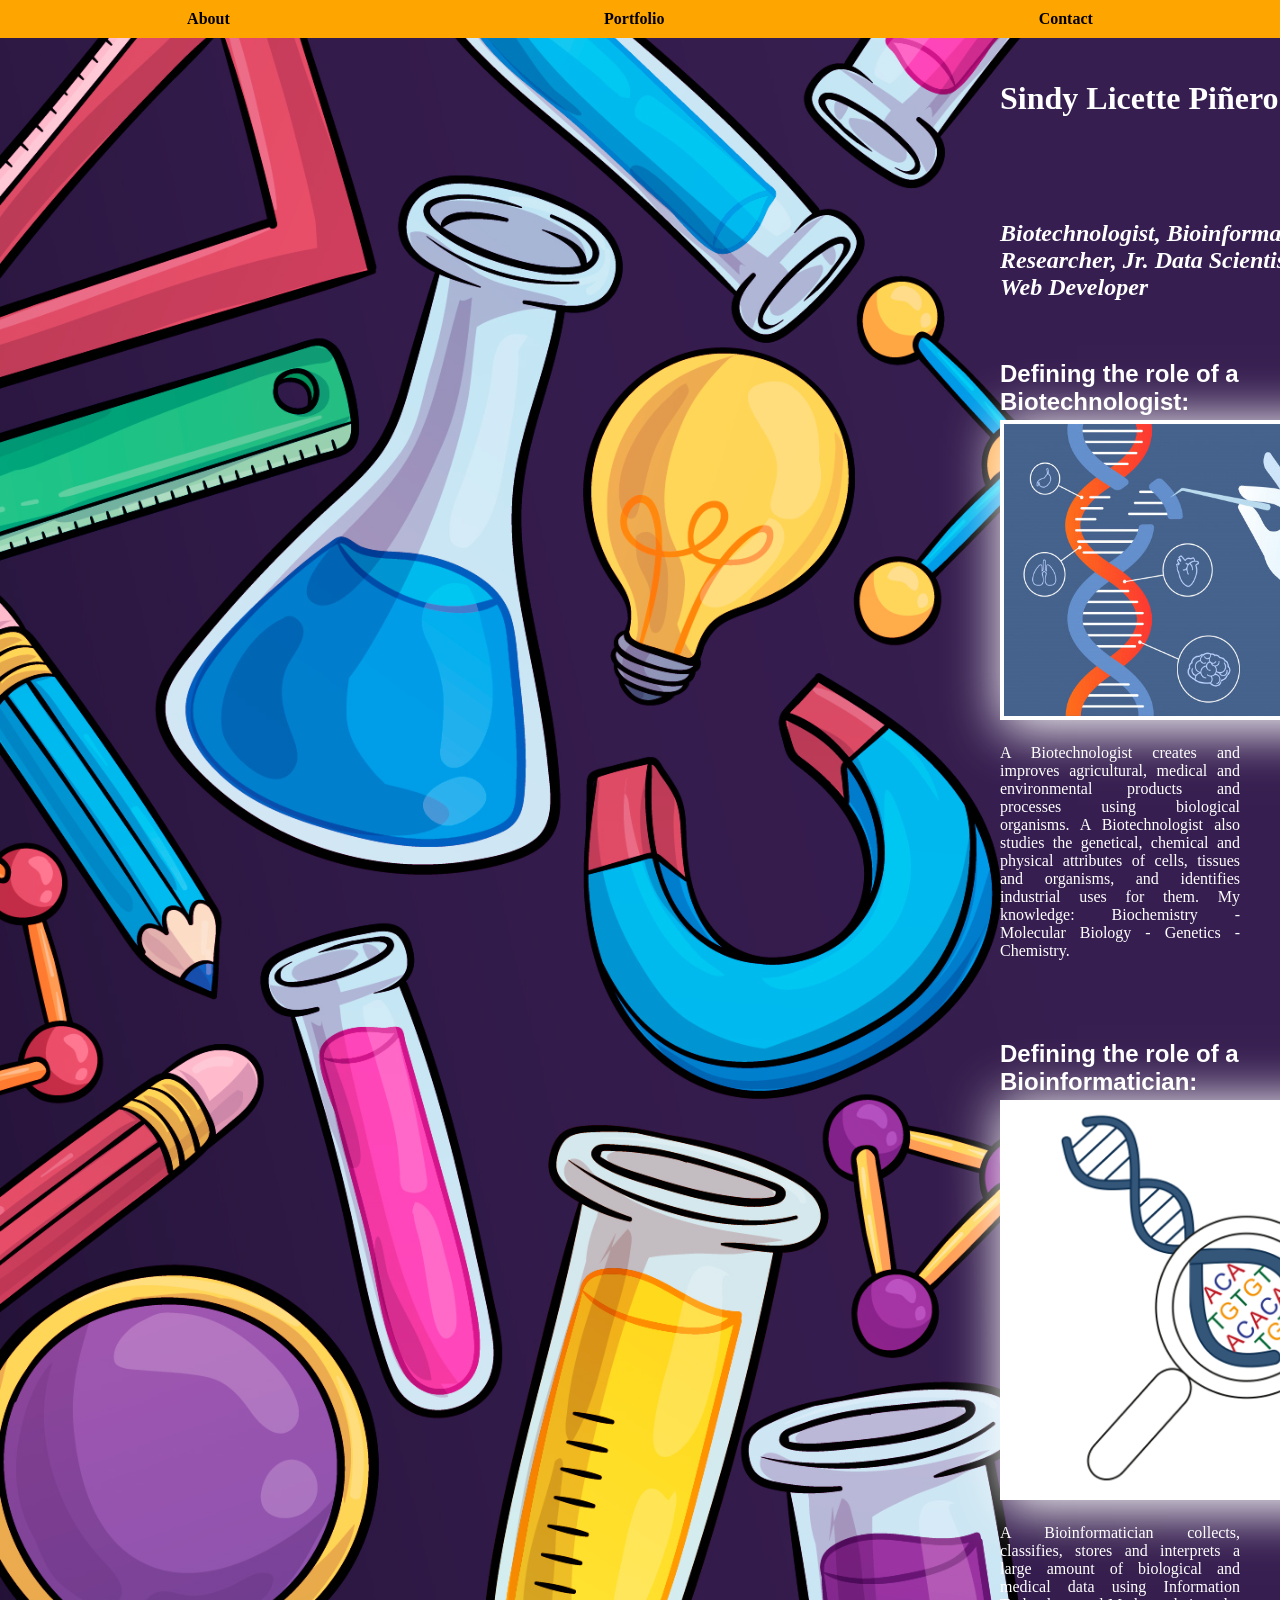
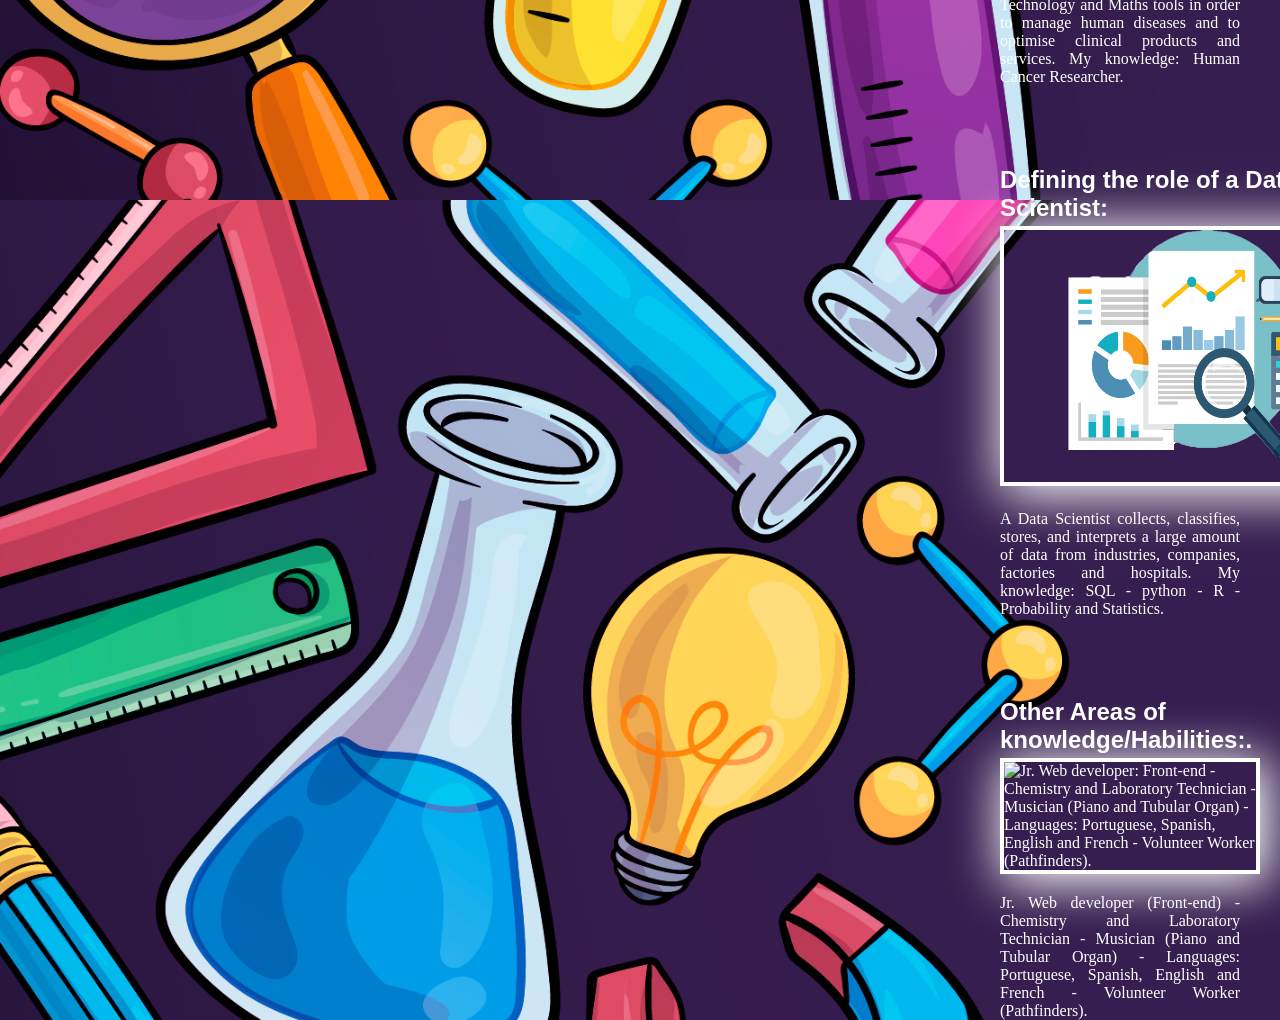
==== index.html @ 5e88fbfc "Terceira Versão" ====
<!--HTML = CONTEÚDO DO SITE-->

<!--DOCTYPE = Indica para o navegador qual versão do HTML será usada, neste caso será a última versão-->
<!DOCTYPE html>
<!--lang='en' - linguagem em inglês-->
<html lang="en">
  <!--O head apresenta informação necessária para o desenvolvedor e não para o usuário final-->
  <head>
    <!--UTF-8 = acentos, letras em outros sistemas de escrita-->
    <meta charset="UTF-8" />
    <!--Para que o site seja adaptado em todas as telas de diferentes tamanhos
    vou usar o tag meta: vp-->
    <meta name="viewport" content="width=device-width, initial-scale=1.0" />
    <!--title = é o título do site-->
    <title>Sindy</title>
    <!--A seguinte linha de comando diz que o site carregará o arquivo css presente no caminho especificado
    (caminho do arquivo presente no meu computador)-->
    <link rel="stylesheet" href="css/estilos.css" />
  </head>
  <!--O body será o copo do site e deve conter pelo menos uma tag "filha"-->
  <body>
    <!--Encabeçalho-->
    <header>
      <nav class="menu">
        <!--ul = cria listas-->
        <ul>
          <!--li = itens da lista (Lista de Links = Unordered List)-->
          <!--Lista item 1 a=ancora tag do sub-link 1-->
          <li><a href="#">About</a></li>
          <!--Lista item 2-->
          <li><a href="#">Portfolio</a></li>
          <!--Lista item 3-->
          <li><a href="#">Contact</a></li>
        </ul>
      </nav>
      <!--div = tag container-->
      <div>
        <!--Eu crio o nome "site-title e site subtitle"-->
        <h1 class="site-title">Sindy Licette Piñero</h1>
        <h2 class="site-subtitle">
          Biotechnologist, Bioinformatician, Researcher, Jr. Data Scientist and
          Jr. Web Developer
        </h2>
      </div>
    </header>
    <section>
      <h3>Defining the role of a Biotechnologist:</h3>
      <figure>
        <img
          class="img-figure1"
          src="./css/Biotechnologist2.jpg"
          alt="A Biotechnologist creates and improves agricultural, medical and environmental products and processes using biological organisms. A Biotechnologist also studies the genetical, chemical and physical attributes of cells, tissues and organisms, and identifies industrial uses for them. My knowledge: Biochemistry - Molecular Biology - Genetics - Chemistry."
        />
        <figcaption
          style="margin-left: 1000px; margin-right: 40px; text-align: justify"
        >
          A Biotechnologist creates and improves agricultural, medical and
          environmental products and processes using biological organisms. A
          Biotechnologist also studies the genetical, chemical and physical
          attributes of cells, tissues and organisms, and identifies industrial
          uses for them. My knowledge: Biochemistry - Molecular Biology -
          Genetics - Chemistry.
        </figcaption>
      </figure>
    </section>
    <section>
      <h4>Defining the role of a Bioinformatician:</h4>
      <figure>
        <img
          class="img-figure2"
          src="./css/Bioinformatician.png"
          alt="A Bioinformatician collects, classifies, stores and interprets a large amount of biological and medical data using Information Technology and Maths tools in order to manage human diseases and to optimise clinical products and services. My knowledge: Human Cancer Researcher."
        />
        <figcaption
          style="margin-left: 1000px; margin-right: 40px; text-align: justify"
        >
          A Bioinformatician collects, classifies, stores and interprets a large
          amount of biological and medical data using Information Technology and
          Maths tools in order to manage human diseases and to optimise clinical
          products and services. My knowledge: Human Cancer Researcher.
        </figcaption>
      </figure>
    </section>
    <section>
      <h5>Defining the role of a Data Scientist:</h5>
      <figure>
        <img
          class="img-figure3"
          src="./css/Lupa.png"
          alt="A Data Scientist collects, classifies, stores, and interprets a large amount of data from industries, companies, factories and hospitals. My knowledge: SQL - python - R - Probability and Statistics."
        />
        <figcaption
          style="margin-left: 1000px; margin-right: 40px; text-align: justify"
        >
          A Data Scientist collects, classifies, stores, and interprets a large
          amount of data from industries, companies, factories and hospitals. My
          knowledge: SQL - python - R - Probability and Statistics.
        </figcaption>
      </figure>
    </section>
    <section>
      <h6>Other Areas of knowledge/Habilities:.</h6>
      <figure>
        <img
          class="img-figure4"
          src="https://brainbuildermaths.com/wp-content/uploads/2017/06/20170602160843-GettyImages-515925266.jpeg"
          alt="Jr. Web developer: Front-end - Chemistry and Laboratory Technician - Musician (Piano and Tubular Organ) - Languages: Portuguese, Spanish, English and French - Volunteer Worker (Pathfinders)."
        />
        <figcaption
          style="margin-left: 1000px; margin-right: 40px; margin-bottom: 100px; text-align: justify;"
        >
          Jr. Web developer (Front-end) - Chemistry and Laboratory Technician -
          Musician (Piano and Tubular Organ) - Languages: Portuguese, Spanish,
          English and French - Volunteer Worker (Pathfinders).
        </figcaption>
      </figure>
    </section>
  </body>
</html>
---- css/estilos.css ----
/*CSS = ESTILO do SITE*/

/* O primeiro parâmetro que deve ser passado é o da margem do box de todo o site*/
* {
  margin: 0;
  padding: 0;
  box-sizing: border-box;
}

body {
  /*background-image: url("https://abrilveja.files.wordpress.com/2020/03/coronavirus-wp.jpg");*/
  background-image: url("../css/fundo.jpg");
  /*O vh depois do 100 faz com que o background se adapte ao tamanho de qq tela*/
  background-size: auto 200vh;
  font-family: Verdana;
  height: 100vh;
  color: white;
  align-content: flex-end;
  /*  font-size: 12px;*/
}

/*Se a tela for de pelo menos 400px, os estilos contidos neste arquivo serão carregados*/
@media (min-width: 400px) {
  font-size: 14px;
}

@media (min-width: 600px) {
  font-size: 18px;
}

/*Os seguintes comandos de menu (menu ul e menu li) centralizam a header*/
/*header {
  height: 100vh;
  display: flex;
  justify-content: center;
  align-items: center;
}*/

/*O comando .menu chama o conteúdo do arquivo HTML*/
.menu {
  background-color: orange;
  position: fixed;
  width: 100vw;
  top: 0px;
}

/*border: 4px solid #cd5c5c;
  box-sizing: border-box;
  1ro parâmetro: a sombra se move para direita (+) ou para esquerda (-)
  2do parâmetro: sombra se move para cima (-) ou para baixo (+)
  3ro parâmetro: quão esfumaçada é a sombra
  4to parâmetro: a dimensão da sombra
  5to parâmetro: cor da sombra
  Ver códigos da paleta de cores em: https://htmlcolorcodes.com/color-names/ 
  box-shadow: 50px 10px 50px 10px rgb(196, 83, 102);
  A margem é dada na seguinte ordem: acima esquerda embaixo direita do comoutador*/

h1 {
  margin: 80px 0px 0px 1000px;
  height: 60px;
  width: 400px;
  font-size: 24px;
  color: white;
}

h2 {
  font-family: "Times New Roman", Times, serif;
  margin: 80px 0px 0px 1000px;
  height: 60px;
  width: 400px;
  font-size: 24px;
  color: white;
  text-align: left;
}

h3 {
  font-family: -apple-system, BlinkMacSystemFont, "Segoe UI", Roboto, Oxygen,
    Ubuntu, Cantarell, "Open Sans", "Helvetica Neue", sans-serif;
  margin: 80px 0px 0px 1000px;
  height: 60px;
  width: 400px;
  font-size: 24px;
  color: white;
}

.img-figure1 {
  height: 300px;
  width: 400px;
  border: 4px solid white;
  box-shadow: 5px 5px 50px 5px white;
  box-sizing: border-box;
  margin: 0px 20px 20px 1000px;
}

h4 {
  font-family: -apple-system, BlinkMacSystemFont, "Segoe UI", Roboto, Oxygen,
    Ubuntu, Cantarell, "Open Sans", "Helvetica Neue", sans-serif;
  margin: 80px 0px 0px 1000px;
  height: 60px;
  width: 400px;
  font-size: 24px;
  color: white;
}

.img-figure2 {
  height: 400px;
  width: 400px;
  border: 4px solid white;
  box-shadow: 5px 5px 50px 5px white;
  box-sizing: border-box;
  margin: 0px 20px 20px 1000px;
}

h5 {
  font-family: -apple-system, BlinkMacSystemFont, "Segoe UI", Roboto, Oxygen,
    Ubuntu, Cantarell, "Open Sans", "Helvetica Neue", sans-serif;
  margin: 80px 0px 0px 1000px;
  height: 60px;
  width: 400px;
  font-size: 24px;
  color: white;
}

.img-figure3 {
  height: 260px;
  width: 400px;
  border: 4px solid white;
  box-shadow: 5px 5px 50px 5px white;
  box-sizing: border-box;
  margin: 0px 20px 20px 1000px;
}

h6 {
  font-family: -apple-system, BlinkMacSystemFont, "Segoe UI", Roboto, Oxygen,
    Ubuntu, Cantarell, "Open Sans", "Helvetica Neue", sans-serif;
  margin: 80px 0px 0px 1000px;
  height: 60px;
  width: 400px;
  font-size: 24px;
  color: white;
}

.img-figure4 {
  height: 260px;
  width: 400px;
  border: 4px solid white;
  box-shadow: 5px 5px 50px 5px white;
  box-sizing: border-box;
  margin: 0px 20px 20px 1000px;
}

/*O display flex faz com que cada informação do site seja uma coluna*/
.menu ul {
  display: flex;
  justify-content: space-around;
}

.menu li {
  list-style: none;
}

a {
  color: black;
  font-weight: bolder;
  text-decoration: none;
}

a:hover {
  text-decoration: underline;
}

/*O "display block" resolve o problema do pedding da caixa fantasma 
das palavras dos links. Caso contrário, quando for aumentar o tamanho do padding,
os links ficam fora da linha ocupando o espaço do background da tela*/
.menu a {
  /*background-color: antiquewhite;*/
  display: block;
  padding: 10px 20px;
}

.site-title,
.site-subtitle {
  color: white;
}

/*O 4em muda o tamanho de letra conforme ao tamanho da tela 
(4x o tamanho definido na body tag)*/
.site-title {
  font-size: 2em;
}

.site-subtitle {
  font-style: italic;
  font-size: 1.5em;
}

.img-portfolio {
  height: 180px;
  width: 180px;
}

element.style {
  margin-left: 30px;
}
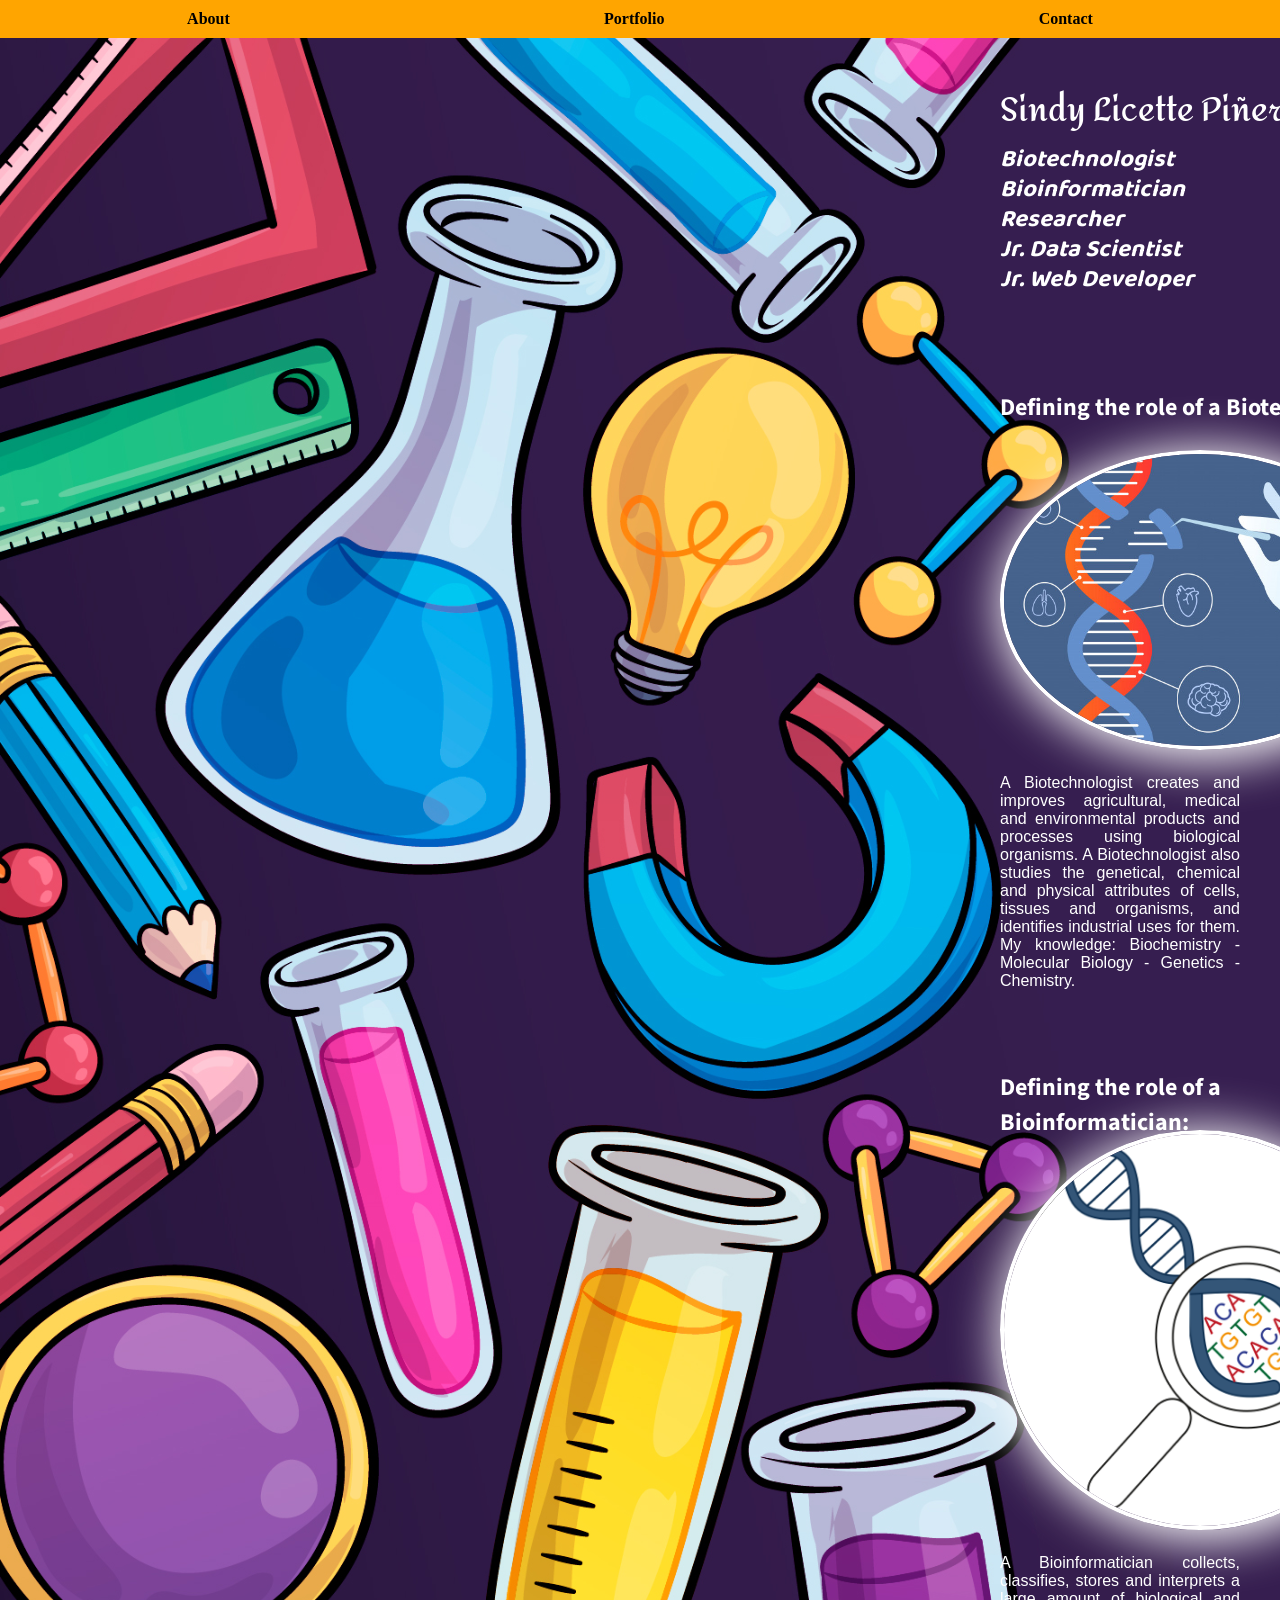
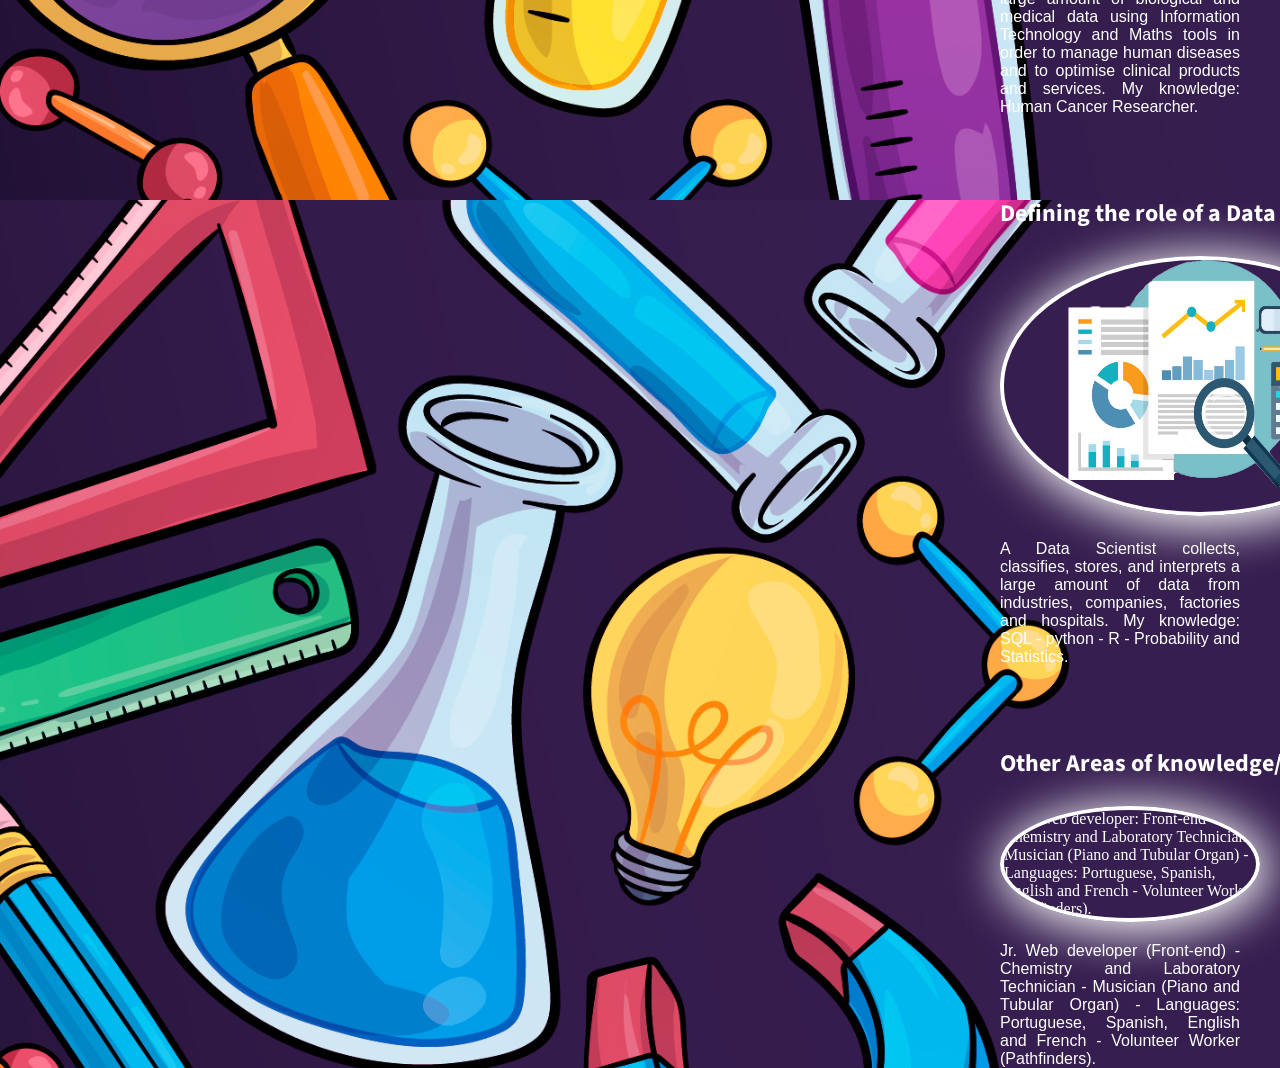
==== commit ac627087: "Terceira Versão" ====
--- a/index.html
+++ b/index.html
@@ -16,6 +16,7 @@
     <!--A seguinte linha de comando diz que o site carregará o arquivo css presente no caminho especificado
     (caminho do arquivo presente no meu computador)-->
     <link rel="stylesheet" href="css/estilos.css" />
+    <link href="https://fonts.googleapis.com/css2?family=Amita:wght@700&family=Baloo+Da+2:wght@600&family=Josefin+Slab:ital,wght@1,700&family=Source+Sans+Pro:ital,wght@1,600&display=swap" rel="stylesheet">
   </head>
   <!--O body será o copo do site e deve conter pelo menos uma tag "filha"-->
   <body>
@@ -38,8 +39,15 @@
         <!--Eu crio o nome "site-title e site subtitle"-->
         <h1 class="site-title">Sindy Licette Piñero</h1>
         <h2 class="site-subtitle">
-          Biotechnologist, Bioinformatician, Researcher, Jr. Data Scientist and
-          Jr. Web Developer
+            Biotechnologist
+        <h2 class="site-subtitle">
+            Bioinformatician
+        <h2 class="site-subtitle">
+            Researcher
+        <h2 class="site-subtitle">
+            Jr. Data Scientist
+        <h2 class="site-subtitle">
+            Jr. Web Developer
         </h2>
       </div>
     </header>
@@ -52,7 +60,7 @@
           alt="A Biotechnologist creates and improves agricultural, medical and environmental products and processes using biological organisms. A Biotechnologist also studies the genetical, chemical and physical attributes of cells, tissues and organisms, and identifies industrial uses for them. My knowledge: Biochemistry - Molecular Biology - Genetics - Chemistry."
         />
         <figcaption
-          style="margin-left: 1000px; margin-right: 40px; text-align: justify"
+          style="margin-left: 1000px; margin-right: 40px; text-align: justify; font-size: 12pt; font-family: Arial"
         >
           A Biotechnologist creates and improves agricultural, medical and
           environmental products and processes using biological organisms. A
@@ -72,7 +80,7 @@
           alt="A Bioinformatician collects, classifies, stores and interprets a large amount of biological and medical data using Information Technology and Maths tools in order to manage human diseases and to optimise clinical products and services. My knowledge: Human Cancer Researcher."
         />
         <figcaption
-          style="margin-left: 1000px; margin-right: 40px; text-align: justify"
+          style="margin-left: 1000px; margin-right: 40px; text-align: justify; font-size: 12pt; font-family: Arial"
         >
           A Bioinformatician collects, classifies, stores and interprets a large
           amount of biological and medical data using Information Technology and
@@ -90,7 +98,7 @@
           alt="A Data Scientist collects, classifies, stores, and interprets a large amount of data from industries, companies, factories and hospitals. My knowledge: SQL - python - R - Probability and Statistics."
         />
         <figcaption
-          style="margin-left: 1000px; margin-right: 40px; text-align: justify"
+          style="margin-left: 1000px; margin-right: 40px; text-align: justify; font-size: 12pt; font-family: Arial"
         >
           A Data Scientist collects, classifies, stores, and interprets a large
           amount of data from industries, companies, factories and hospitals. My
@@ -107,7 +115,7 @@
           alt="Jr. Web developer: Front-end - Chemistry and Laboratory Technician - Musician (Piano and Tubular Organ) - Languages: Portuguese, Spanish, English and French - Volunteer Worker (Pathfinders)."
         />
         <figcaption
-          style="margin-left: 1000px; margin-right: 40px; margin-bottom: 100px; text-align: justify;"
+          style="margin-left: 1000px; margin-right: 40px; margin-bottom: 100px; text-align: justify; font-size: 12pt; font-family: Arial"
         >
           Jr. Web developer (Front-end) - Chemistry and Laboratory Technician -
           Musician (Piano and Tubular Organ) - Languages: Portuguese, Spanish,
--- a/css/estilos.css
+++ b/css/estilos.css
@@ -8,33 +8,14 @@
 }
 
 body {
-  /*background-image: url("https://abrilveja.files.wordpress.com/2020/03/coronavirus-wp.jpg");*/
   background-image: url("../css/fundo.jpg");
-  /*O vh depois do 100 faz com que o background se adapte ao tamanho de qq tela*/
+  /*O vh depois do 200 faz com que o background se adapte ao tamanho de qq tela*/
   background-size: auto 200vh;
   font-family: Verdana;
   height: 100vh;
+  align-content: flex-end;
   color: white;
-  align-content: flex-end;
-  /*  font-size: 12px;*/
 }
-
-/*Se a tela for de pelo menos 400px, os estilos contidos neste arquivo serão carregados*/
-@media (min-width: 400px) {
-  font-size: 14px;
-}
-
-@media (min-width: 600px) {
-  font-size: 18px;
-}
-
-/*Os seguintes comandos de menu (menu ul e menu li) centralizam a header*/
-/*header {
-  height: 100vh;
-  display: flex;
-  justify-content: center;
-  align-items: center;
-}*/
 
 /*O comando .menu chama o conteúdo do arquivo HTML*/
 .menu {
@@ -42,111 +23,6 @@
   position: fixed;
   width: 100vw;
   top: 0px;
-}
-
-/*border: 4px solid #cd5c5c;
-  box-sizing: border-box;
-  1ro parâmetro: a sombra se move para direita (+) ou para esquerda (-)
-  2do parâmetro: sombra se move para cima (-) ou para baixo (+)
-  3ro parâmetro: quão esfumaçada é a sombra
-  4to parâmetro: a dimensão da sombra
-  5to parâmetro: cor da sombra
-  Ver códigos da paleta de cores em: https://htmlcolorcodes.com/color-names/ 
-  box-shadow: 50px 10px 50px 10px rgb(196, 83, 102);
-  A margem é dada na seguinte ordem: acima esquerda embaixo direita do comoutador*/
-
-h1 {
-  margin: 80px 0px 0px 1000px;
-  height: 60px;
-  width: 400px;
-  font-size: 24px;
-  color: white;
-}
-
-h2 {
-  font-family: "Times New Roman", Times, serif;
-  margin: 80px 0px 0px 1000px;
-  height: 60px;
-  width: 400px;
-  font-size: 24px;
-  color: white;
-  text-align: left;
-}
-
-h3 {
-  font-family: -apple-system, BlinkMacSystemFont, "Segoe UI", Roboto, Oxygen,
-    Ubuntu, Cantarell, "Open Sans", "Helvetica Neue", sans-serif;
-  margin: 80px 0px 0px 1000px;
-  height: 60px;
-  width: 400px;
-  font-size: 24px;
-  color: white;
-}
-
-.img-figure1 {
-  height: 300px;
-  width: 400px;
-  border: 4px solid white;
-  box-shadow: 5px 5px 50px 5px white;
-  box-sizing: border-box;
-  margin: 0px 20px 20px 1000px;
-}
-
-h4 {
-  font-family: -apple-system, BlinkMacSystemFont, "Segoe UI", Roboto, Oxygen,
-    Ubuntu, Cantarell, "Open Sans", "Helvetica Neue", sans-serif;
-  margin: 80px 0px 0px 1000px;
-  height: 60px;
-  width: 400px;
-  font-size: 24px;
-  color: white;
-}
-
-.img-figure2 {
-  height: 400px;
-  width: 400px;
-  border: 4px solid white;
-  box-shadow: 5px 5px 50px 5px white;
-  box-sizing: border-box;
-  margin: 0px 20px 20px 1000px;
-}
-
-h5 {
-  font-family: -apple-system, BlinkMacSystemFont, "Segoe UI", Roboto, Oxygen,
-    Ubuntu, Cantarell, "Open Sans", "Helvetica Neue", sans-serif;
-  margin: 80px 0px 0px 1000px;
-  height: 60px;
-  width: 400px;
-  font-size: 24px;
-  color: white;
-}
-
-.img-figure3 {
-  height: 260px;
-  width: 400px;
-  border: 4px solid white;
-  box-shadow: 5px 5px 50px 5px white;
-  box-sizing: border-box;
-  margin: 0px 20px 20px 1000px;
-}
-
-h6 {
-  font-family: -apple-system, BlinkMacSystemFont, "Segoe UI", Roboto, Oxygen,
-    Ubuntu, Cantarell, "Open Sans", "Helvetica Neue", sans-serif;
-  margin: 80px 0px 0px 1000px;
-  height: 60px;
-  width: 400px;
-  font-size: 24px;
-  color: white;
-}
-
-.img-figure4 {
-  height: 260px;
-  width: 400px;
-  border: 4px solid white;
-  box-shadow: 5px 5px 50px 5px white;
-  box-sizing: border-box;
-  margin: 0px 20px 20px 1000px;
 }
 
 /*O display flex faz com que cada informação do site seja uma coluna*/
@@ -169,29 +45,13 @@
   text-decoration: underline;
 }
 
-/*O "display block" resolve o problema do pedding da caixa fantasma 
-das palavras dos links. Caso contrário, quando for aumentar o tamanho do padding,
-os links ficam fora da linha ocupando o espaço do background da tela*/
+/*O "display block" resolve o problema do padding da caixa fantasma 
+  das palavras dos links. Caso contrário, quando for aumentar o tamanho do padding,
+  os links ficam fora da linha ocupando o espaço do background da tela*/
 .menu a {
   /*background-color: antiquewhite;*/
   display: block;
   padding: 10px 20px;
-}
-
-.site-title,
-.site-subtitle {
-  color: white;
-}
-
-/*O 4em muda o tamanho de letra conforme ao tamanho da tela 
-(4x o tamanho definido na body tag)*/
-.site-title {
-  font-size: 2em;
-}
-
-.site-subtitle {
-  font-style: italic;
-  font-size: 1.5em;
 }
 
 .img-portfolio {
@@ -202,3 +62,101 @@
 element.style {
   margin-left: 30px;
 }
+
+/*O 2em muda o tamanho de letra conforme ao tamanho da tela 
+(4x o tamanho definido na body tag)*/
+h1 {
+  margin: 80px 0px 0px 1000px;
+  height: 60px;
+  width: 400px;
+  color: white;
+  font-family: "Amita", cursive;
+  font-size: 2em;
+}
+
+h2 {
+  margin: 0px 0px 0px 1000px;
+  height: 30px;
+  width: 400px;
+  color: white;
+  text-align: left;
+  font-family: "Baloo Da 2", cursive;
+  font-style: italic;
+}
+
+h3 {
+  margin: 100px 0px 0px 1000px;
+  height: 60px;
+  width: 400px;
+  font-size: 24px;
+  color: white;
+  font-family: "Source Sans Pro", sans-serif;
+}
+
+.img-figure1 {
+  height: 300px;
+  width: 400px;
+  border: 4px solid white;
+  box-shadow: 5px 5px 50px 5px white;
+  box-sizing: border-box;
+  margin: 0px 20px 20px 1000px;
+  border-radius: 60%;
+}
+
+h4 {
+  margin: 80px 0px 0px 1000px;
+  height: 60px;
+  width: 400px;
+  font-size: 24px;
+  color: white;
+  font-family: "Source Sans Pro", sans-serif;
+}
+
+.img-figure2 {
+  height: 400px;
+  width: 400px;
+  border: 4px solid white;
+  box-shadow: 5px 5px 50px 5px white;
+  box-sizing: border-box;
+  margin: 0px 20px 20px 1000px;
+  border-radius: 60%;
+  border-radius: 60%;
+}
+
+h5 {
+  margin: 80px 0px 0px 1000px;
+  height: 60px;
+  width: 400px;
+  font-size: 24px;
+  color: white;
+  font-family: "Source Sans Pro", sans-serif;
+}
+
+.img-figure3 {
+  height: 260px;
+  width: 400px;
+  border: 4px solid white;
+  box-shadow: 5px 5px 50px 5px white;
+  box-sizing: border-box;
+  margin: 0px 20px 20px 1000px;
+  border-radius: 60%;
+}
+
+h6 {
+  margin: 80px 0px 0px 1000px;
+  height: 60px;
+  width: 400px;
+  font-size: 24px;
+  color: white;
+  font-family: "Source Sans Pro", sans-serif;
+}
+
+.img-figure4 {
+  height: 260px;
+  width: 400px;
+  border: 4px solid white;
+  box-shadow: 5px 5px 50px 5px white;
+  box-sizing: border-box;
+  margin: 0px 20px 20px 1000px;
+  border-radius: 60%;
+}
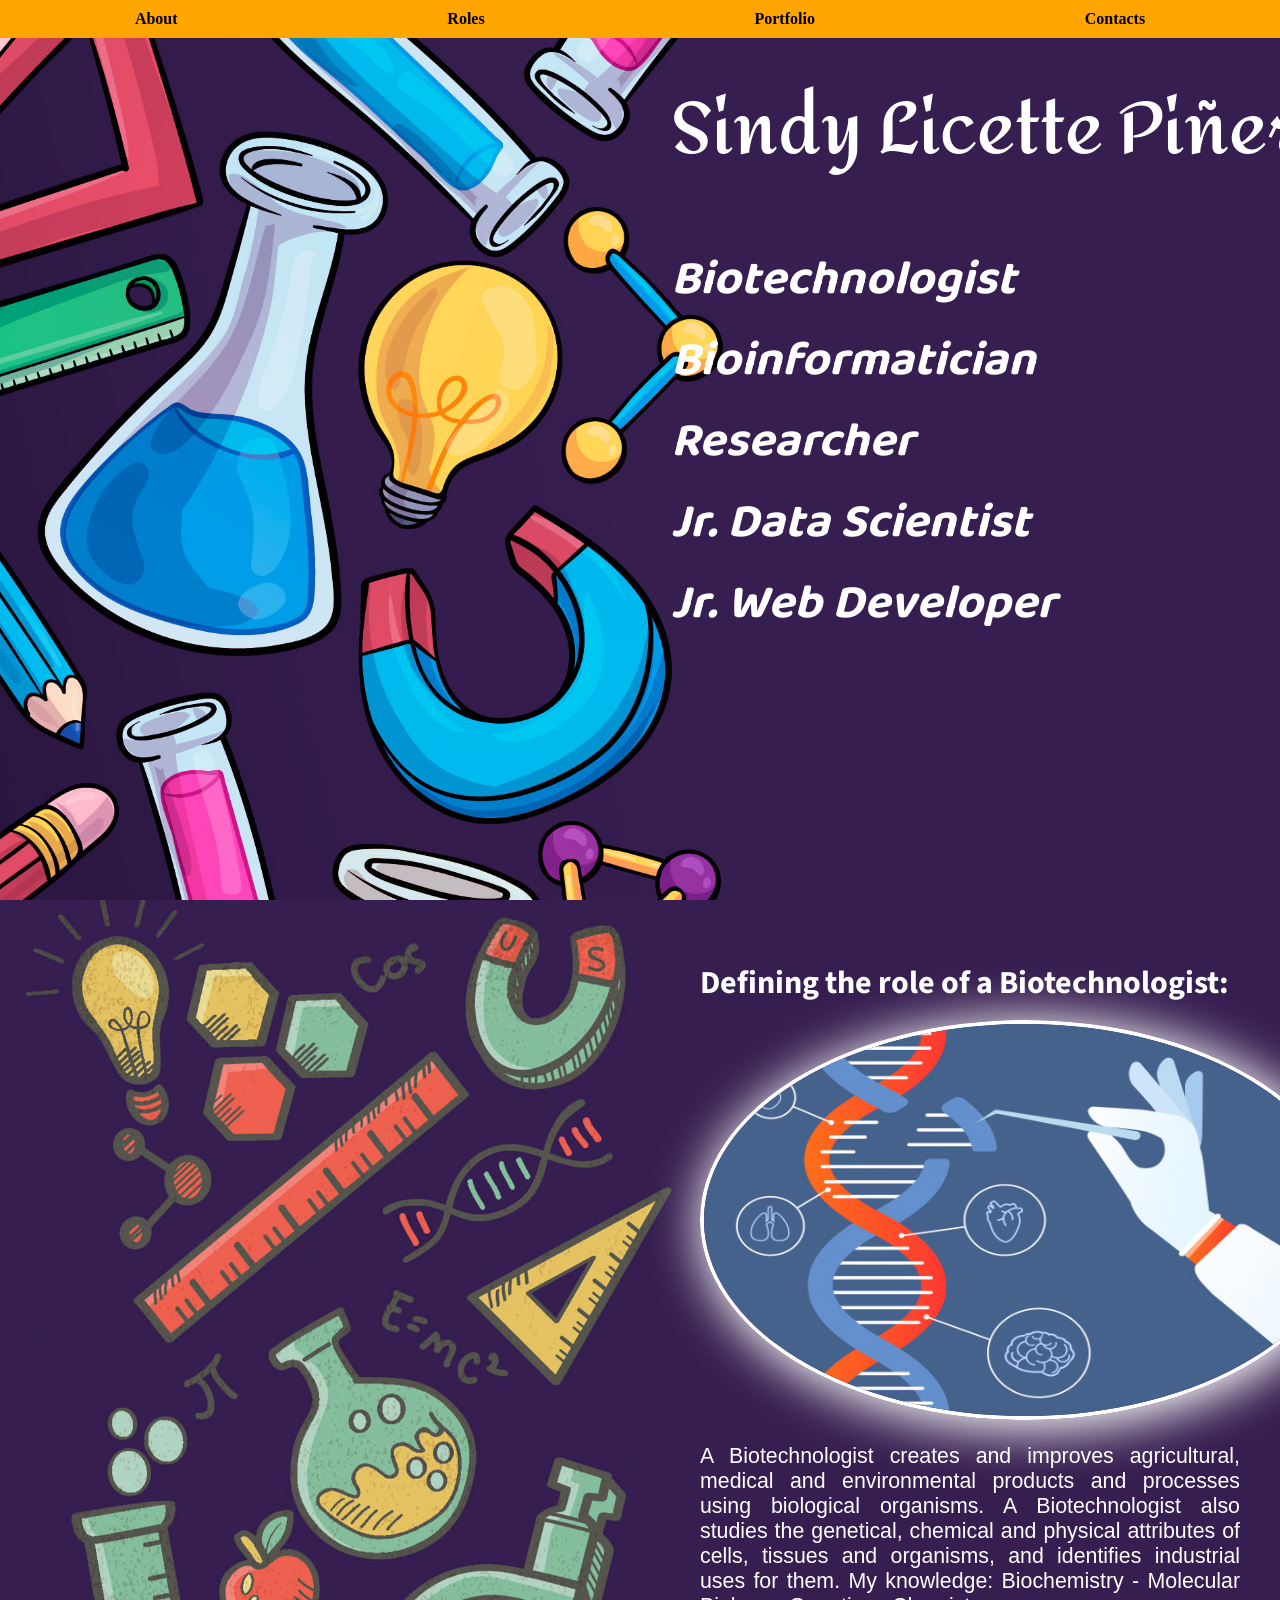
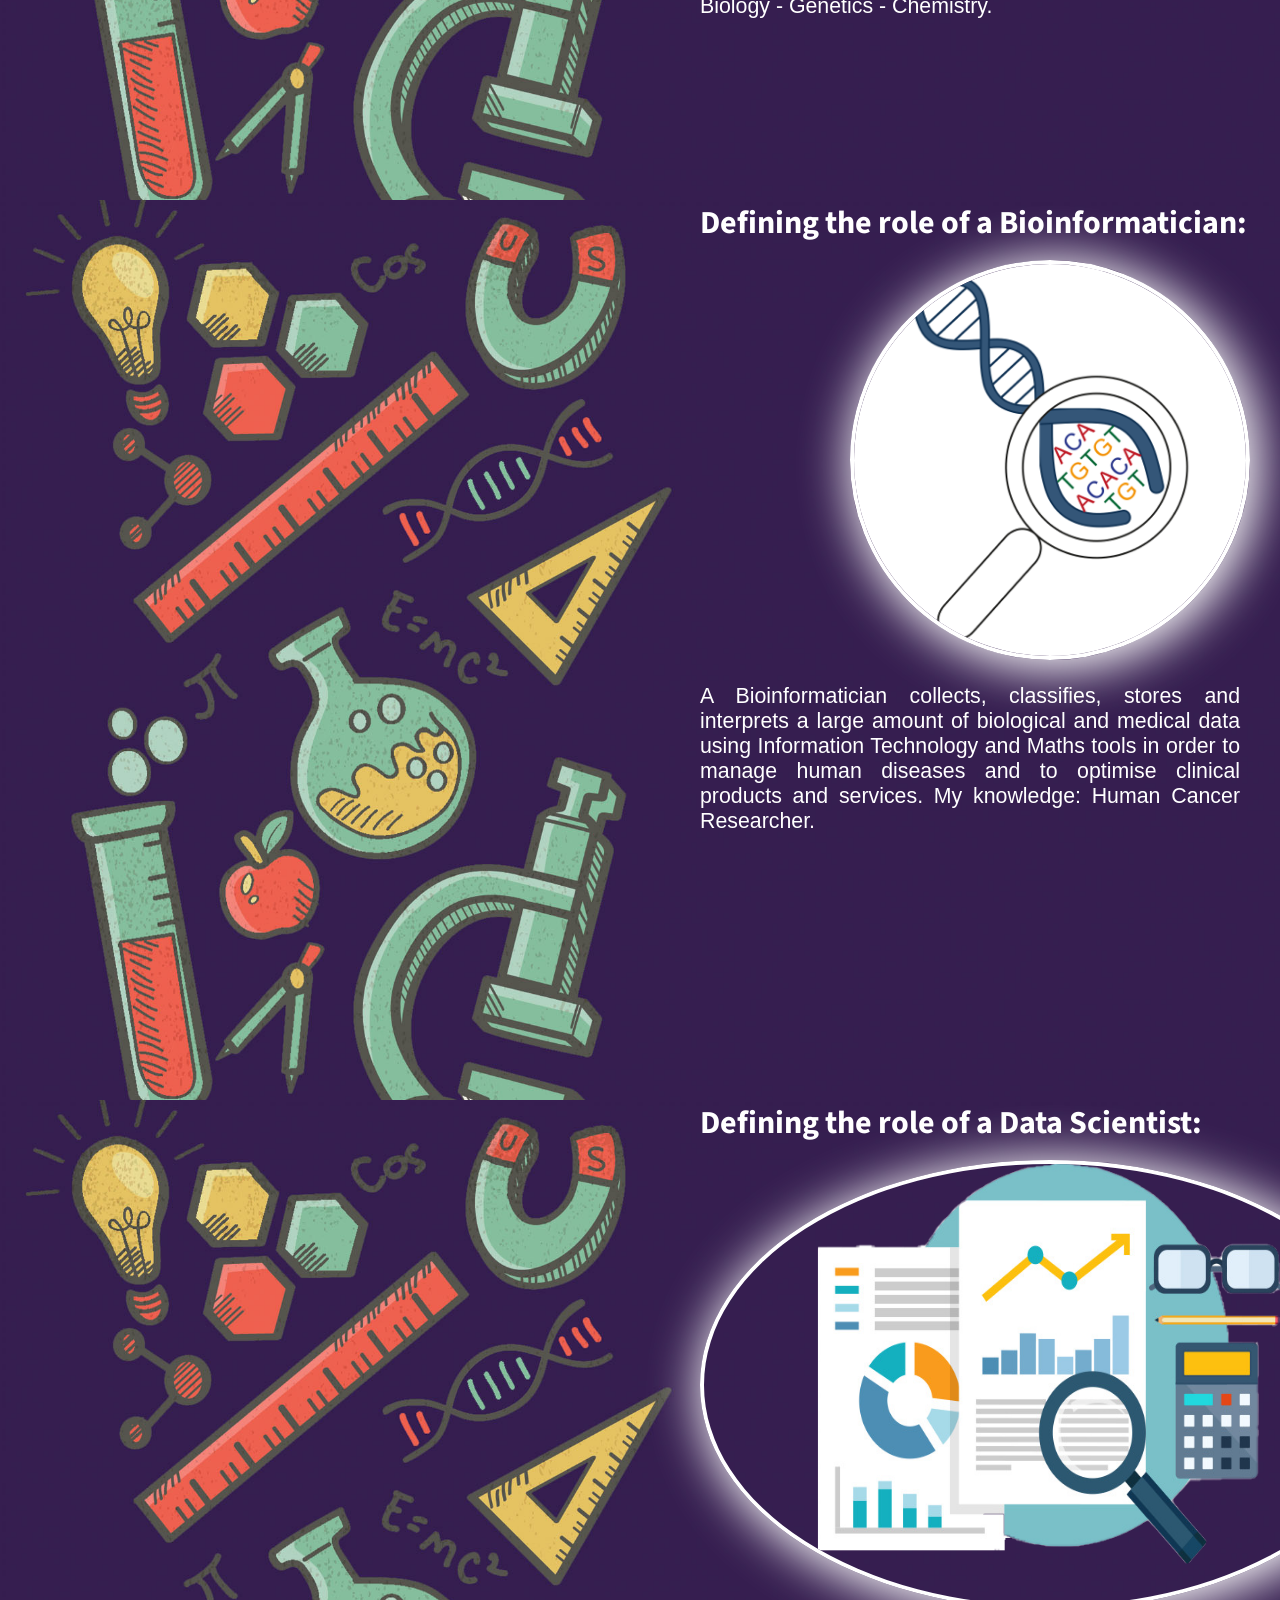
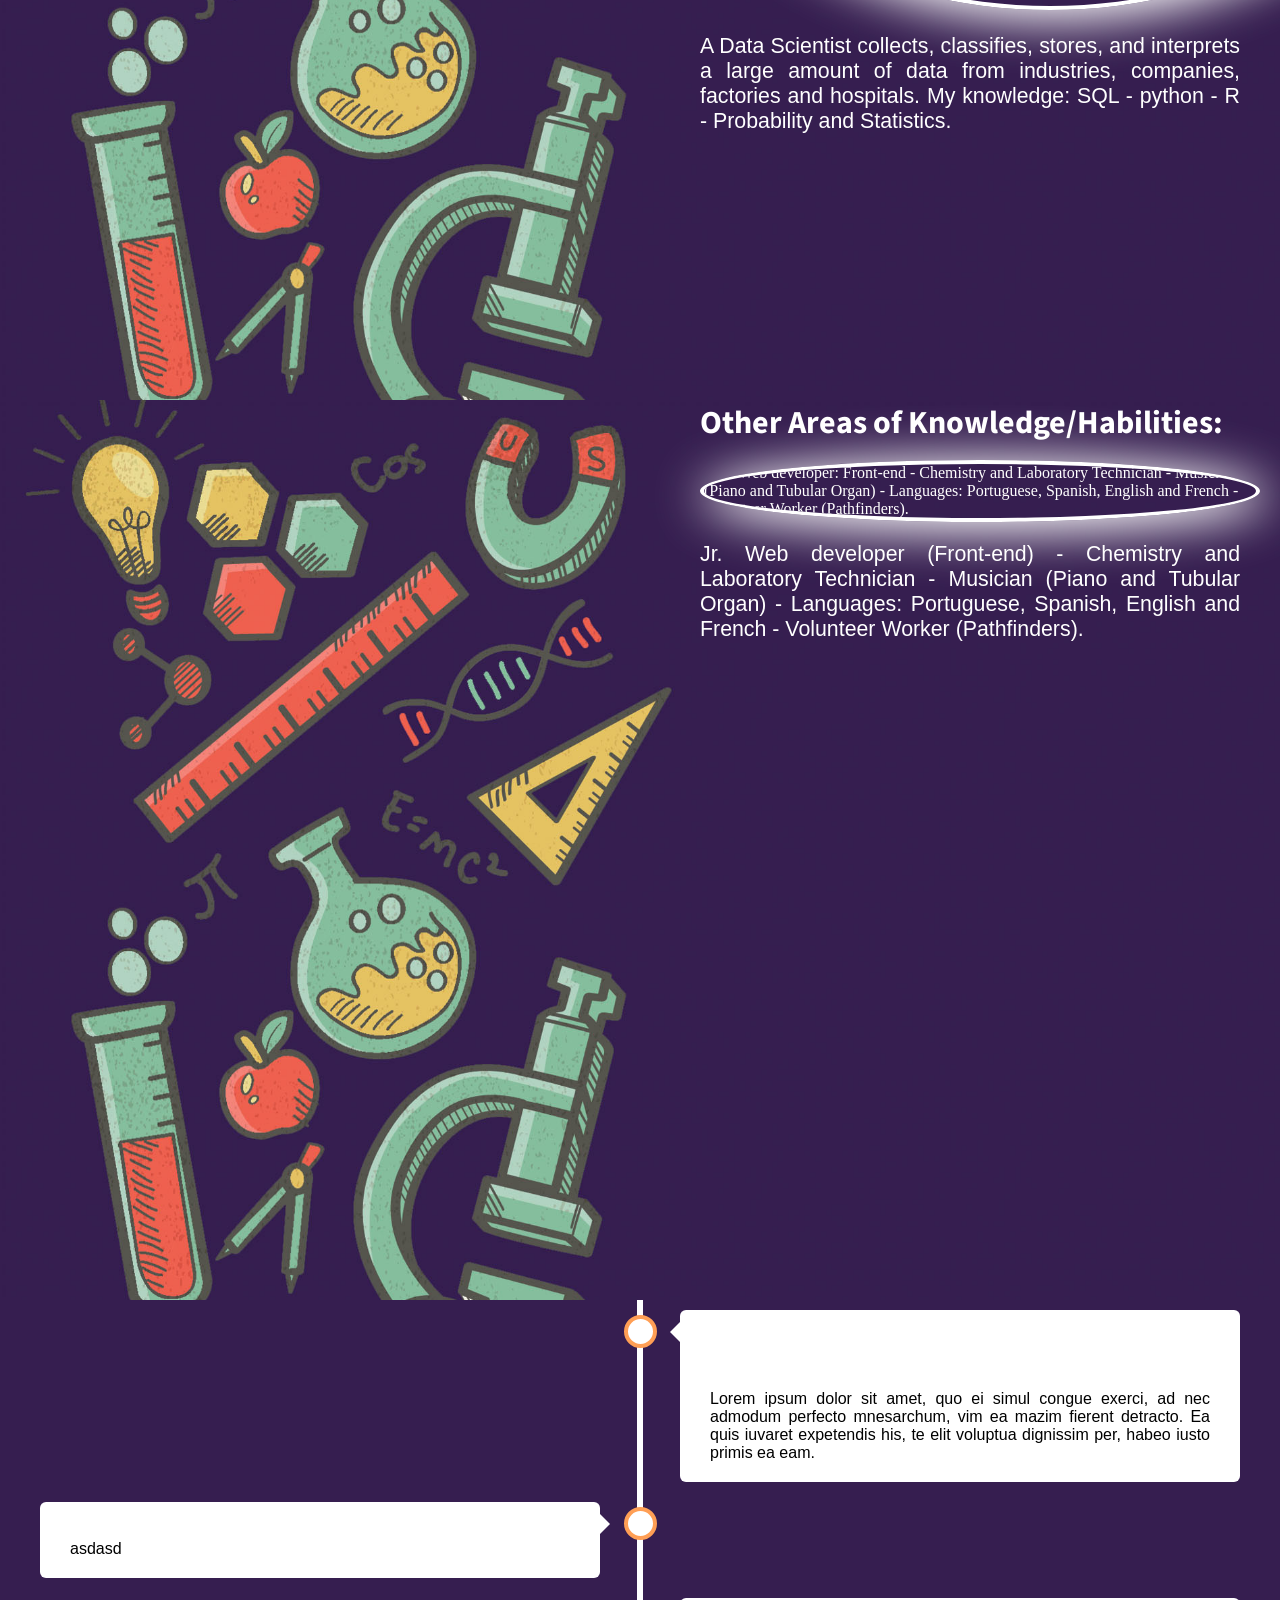
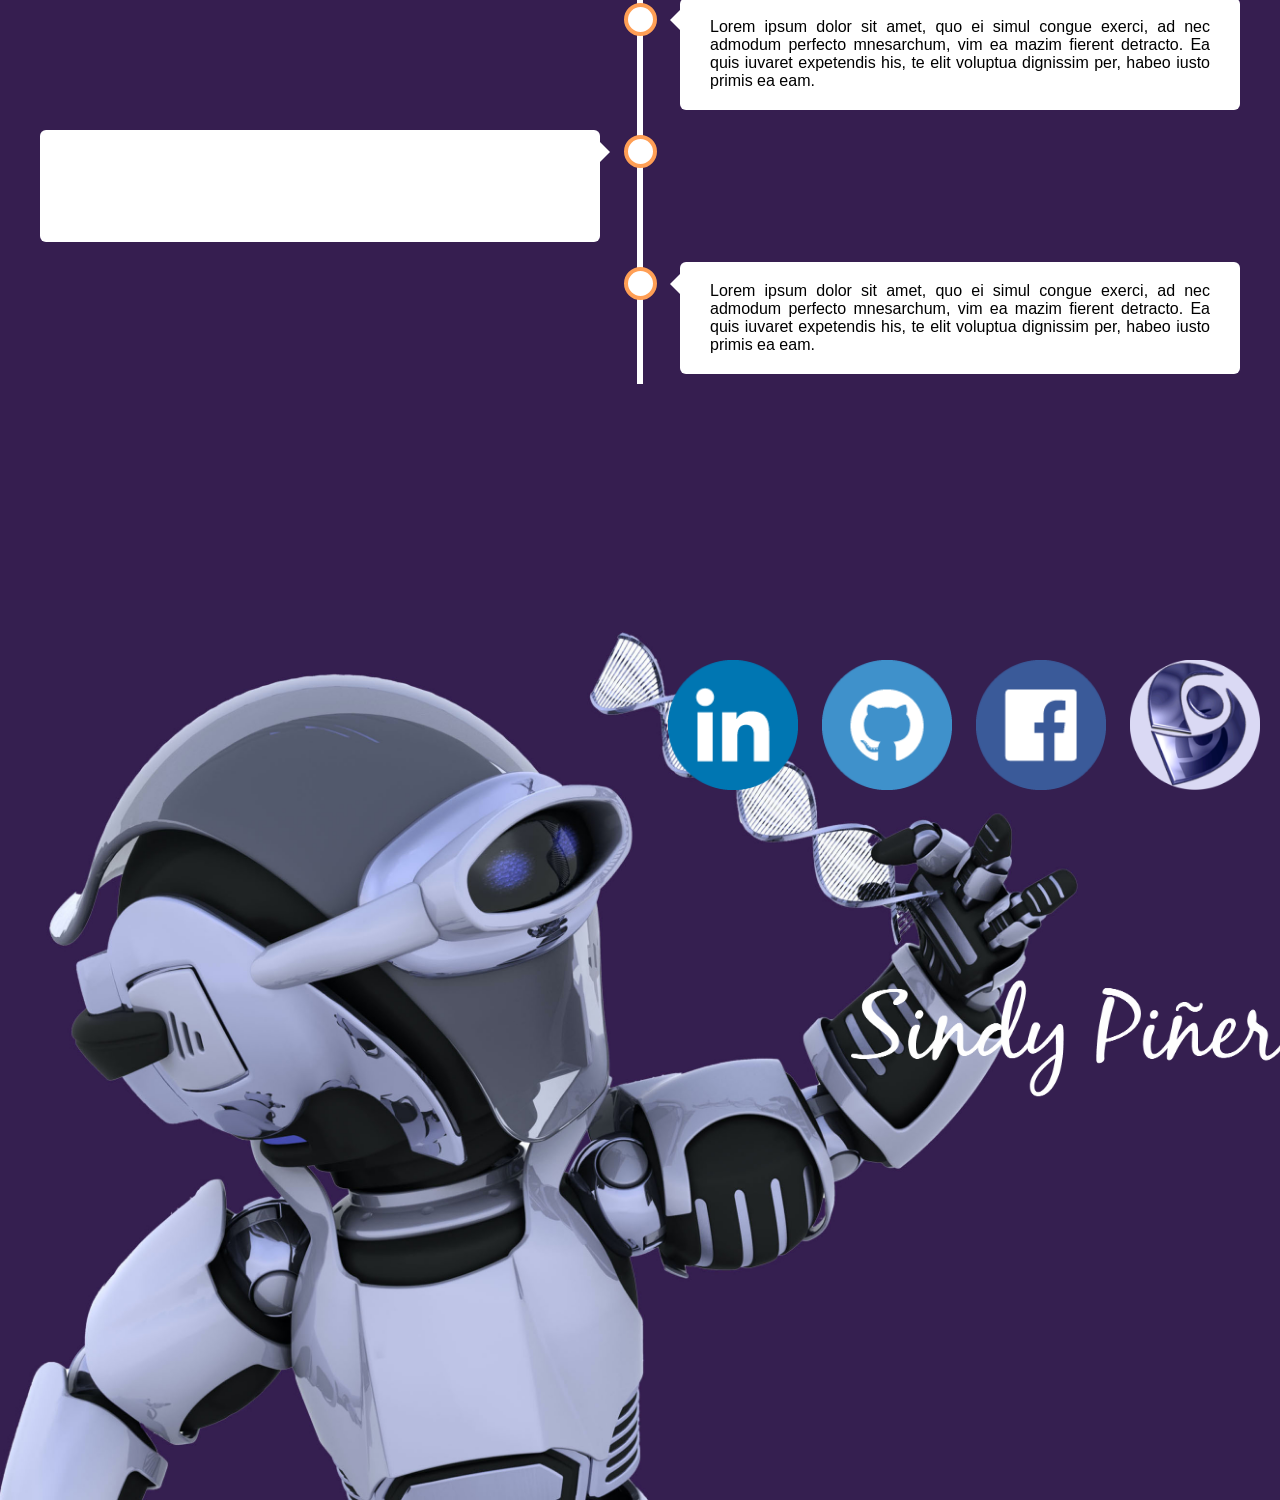
==== commit fc1ecb98: "Quarta Versão" ====
--- a/index.html
+++ b/index.html
@@ -1,127 +1,158 @@
-<!--HTML = CONTEÚDO DO SITE-->
-
-<!--DOCTYPE = Indica para o navegador qual versão do HTML será usada, neste caso será a última versão-->
 <!DOCTYPE html>
-<!--lang='en' - linguagem em inglês-->
 <html lang="en">
-  <!--O head apresenta informação necessária para o desenvolvedor e não para o usuário final-->
   <head>
-    <!--UTF-8 = acentos, letras em outros sistemas de escrita-->
     <meta charset="UTF-8" />
-    <!--Para que o site seja adaptado em todas as telas de diferentes tamanhos
-    vou usar o tag meta: vp-->
     <meta name="viewport" content="width=device-width, initial-scale=1.0" />
-    <!--title = é o título do site-->
     <title>Sindy</title>
-    <!--A seguinte linha de comando diz que o site carregará o arquivo css presente no caminho especificado
-    (caminho do arquivo presente no meu computador)-->
     <link rel="stylesheet" href="css/estilos.css" />
-    <link href="https://fonts.googleapis.com/css2?family=Amita:wght@700&family=Baloo+Da+2:wght@600&family=Josefin+Slab:ital,wght@1,700&family=Source+Sans+Pro:ital,wght@1,600&display=swap" rel="stylesheet">
+    <link
+      href="https://fonts.googleapis.com/css2?family=Amita:wght@700&family=Baloo+Da+2:wght@600&family=Josefin+Slab:ital,wght@1,700&family=Source+Sans+Pro:ital,wght@1,600&display=swap"
+      rel="stylesheet"
+    />
   </head>
-  <!--O body será o copo do site e deve conter pelo menos uma tag "filha"-->
   <body>
-    <!--Encabeçalho-->
     <header>
-      <nav class="menu">
-        <!--ul = cria listas-->
+      <nav class="menu" style="left: 0px;">
         <ul>
-          <!--li = itens da lista (Lista de Links = Unordered List)-->
-          <!--Lista item 1 a=ancora tag do sub-link 1-->
-          <li><a href="#">About</a></li>
-          <!--Lista item 2-->
-          <li><a href="#">Portfolio</a></li>
-          <!--Lista item 3-->
-          <li><a href="#">Contact</a></li>
+          <li><a href="#about">About</a></li>
+          <li><a href="#roles">Roles</a></li>
+          <li><a href="#portfolio">Portfolio</a></li>
+          <li><a href="#contacts">Contacts</a></li>
         </ul>
       </nav>
-      <!--div = tag container-->
-      <div>
-        <!--Eu crio o nome "site-title e site subtitle"-->
+      <div id='background1'>
         <h1 class="site-title">Sindy Licette Piñero</h1>
         <h2 class="site-subtitle">
-            Biotechnologist
-        <h2 class="site-subtitle">
-            Bioinformatician
-        <h2 class="site-subtitle">
-            Researcher
-        <h2 class="site-subtitle">
-            Jr. Data Scientist
-        <h2 class="site-subtitle">
-            Jr. Web Developer
+          Biotechnologist<br />
+          Bioinformatician<br />
+          Researcher<br />
+          Jr. Data Scientist<br />
+          Jr. Web Developer<br />
         </h2>
       </div>
     </header>
-    <section>
-      <h3>Defining the role of a Biotechnologist:</h3>
-      <figure>
+        <div id='background2'>
+            <h3 id='roles'></h3>
+            <h3>Defining the role of a Biotechnologist:</h3>
+            <figure>
+            <img
+                class="img-figure1"
+                src="./css/Biotechnologist2.jpg"
+                alt="A Biotechnologist creates and improves agricultural, medical and environmental products and processes using biological organisms. A Biotechnologist also studies the genetical, chemical and physical attributes of cells, tissues and organisms, and identifies industrial uses for them. My knowledge: Biochemistry - Molecular Biology - Genetics - Chemistry."
+            />
+            <figcaption
+                style="margin-left: 700px; margin-right: 40px; margin-bottom: 50px; text-align: justify; font-size: 16pt; font-family: Arial"
+            >
+                A Biotechnologist creates and improves agricultural, medical and
+                environmental products and processes using biological organisms. A
+                Biotechnologist also studies the genetical, chemical and physical
+                attributes of cells, tissues and organisms, and identifies
+                industrial uses for them. My knowledge: Biochemistry - Molecular
+                Biology - Genetics - Chemistry.
+            </figcaption>
+            </figure>
+        </div>
+        <div id='background2'>
+            <h3>Defining the role of a Bioinformatician:</h3>
+            <figure>
+            <img
+                class="img-figure2"
+                src="./css/Bioinformatician.png"
+                alt="A Bioinformatician collects, classifies, stores and interprets a large amount of biological and medical data using Information Technology and Maths tools in order to manage human diseases and to optimise clinical products and services. My knowledge: Human Cancer Researcher."
+            />
+            <figcaption
+                style="margin-left: 700px; margin-right: 40px; margin-bottom: 50px; text-align: justify; font-size: 16pt; font-family: Arial"
+            >
+                A Bioinformatician collects, classifies, stores and interprets a
+                large amount of biological and medical data using Information
+                Technology and Maths tools in order to manage human diseases and to
+                optimise clinical products and services. My knowledge: Human Cancer
+                Researcher.
+            </figcaption>
+            </figure>
+        </div>
+        <div id='background2'>
+            <h3>Defining the role of a Data Scientist:</h3>
+            <figure>
+            <img
+                class="img-figure3"
+                src="./css/Lupa.png"
+                alt="A Data Scientist collects, classifies, stores, and interprets a large amount of data from industries, companies, factories and hospitals. My knowledge: SQL - python - R - Probability and Statistics."
+            />
+            <figcaption
+                style="margin-left: 700px; margin-right: 40px; margin-bottom: 50px; text-align: justify; font-size: 16pt; font-family: Arial"
+            > A Data Scientist collects, classifies, stores, and interprets a
+                large amount of data from industries, companies, factories and
+                hospitals. My knowledge: SQL - python - R - Probability and
+                Statistics.
+            </figcaption>
+            </figure>
+        </div>
+        <div id='background2'>
+            <h3>Other Areas of Knowledge/Habilities:</h3>
+            <figure>
+            <img
+                class="img-figure4"
+                src="https://brainbuildermaths.com/wp-content/uploads/2017/06/20170602160843-GettyImages-515925266.jpeg"
+                alt="Jr. Web developer: Front-end - Chemistry and Laboratory Technician - Musician (Piano and Tubular Organ) - Languages: Portuguese, Spanish, English and French - Volunteer Worker (Pathfinders)."
+            />
+            <figcaption
+                style="margin-left: 700px; margin-right: 40px; margin-bottom: 50px; text-align: justify; font-size: 16pt; font-family: Arial"
+            >
+                Jr. Web developer (Front-end) - Chemistry and Laboratory Technician
+                - Musician (Piano and Tubular Organ) - Languages: Portuguese,
+                Spanish, English and French - Volunteer Worker (Pathfinders).
+            </figcaption>
+            </figure>
+        </div>
+      </div>
+    <div id='background3'>
+        <div class="timeline">
+            <div class="container right" style="right: 0px;">
+                <div class="content">
+                <h3 id='portfolio'></h3>
+                <p style="text-align: justify; font-size: 12pt; font-family: Arial; color: black;">Lorem ipsum dolor sit amet, quo ei simul congue exerci, ad nec admodum perfecto mnesarchum, vim ea mazim fierent detracto. Ea quis iuvaret expetendis his, te elit voluptua dignissim per, habeo iusto primis ea eam.</p>
+                </div>
+            </div>
+            <div class="container left">
+                <div class="content">
+                <h4>2015</h4>
+                <p style="text-align: justify; font-size: 12pt; font-family: Arial; color: black;">asdasd</p>
+                </div>
+            </div>
+            <div class="container right" style="right: 0px;">
+                <div class="content">
+                <h4></h4>
+                <p style="text-align: justify; font-size: 12pt; font-family: Arial; color: black;">Lorem ipsum dolor sit amet, quo ei simul congue exerci, ad nec admodum perfecto mnesarchum, vim ea mazim fierent detracto. Ea quis iuvaret expetendis his, te elit voluptua dignissim per, habeo iusto primis ea eam.</p>
+                </div>
+            </div>
+            <div class="container left">
+                <div class="content">
+                <h4>2011</h4>
+                <p>Lorem ipsum dolor sit amet, quo ei simul congue exerci, ad nec admodum perfecto mnesarchum, vim ea mazim fierent detracto. Ea quis iuvaret expetendis his, te elit voluptua dignissim per, habeo iusto primis ea eam.</p>
+                </div>
+            </div>
+            <div class="container right" style="right: 0px;">
+                <div class="content">
+                <h4></h4>
+                <p style="text-align: justify; font-size: 12pt; font-family: Arial; color: black;">Lorem ipsum dolor sit amet, quo ei simul congue exerci, ad nec admodum perfecto mnesarchum, vim ea mazim fierent detracto. Ea quis iuvaret expetendis his, te elit voluptua dignissim per, habeo iusto primis ea eam.</p>
+                </div>
+            </div>
+        </div>
+    </div>
+    <div id='background4'>
+        <h3 id='contacts'></h3>
+        <ul class="social-icons">
+            <li><a href="https://www.linkedin.com/in/sindy-licette-pi%C3%B1ero-33291118a/" target="_blank"><img src='css/Linkedin.png'/></a></li>
+            <li><a href="https://github.com/SindyPin" target="_blank"><img src='css/Github.png'/></a></li>
+            <li><a href="https://www.facebook.com/sindylicette.pinero" target="_blank"><img src='css/Facebook.png'/></a></li>
+            <li><a href=" http://lattes.cnpq.br/8666760849042604" target="_blank"><img src='css/Lattes.png'/></a></li>
+        </ul>
+        <figure>
         <img
-          class="img-figure1"
-          src="./css/Biotechnologist2.jpg"
-          alt="A Biotechnologist creates and improves agricultural, medical and environmental products and processes using biological organisms. A Biotechnologist also studies the genetical, chemical and physical attributes of cells, tissues and organisms, and identifies industrial uses for them. My knowledge: Biochemistry - Molecular Biology - Genetics - Chemistry."
+            class="img-figure5"
+            src="./css/SindyDNA.png"
         />
-        <figcaption
-          style="margin-left: 1000px; margin-right: 40px; text-align: justify; font-size: 12pt; font-family: Arial"
-        >
-          A Biotechnologist creates and improves agricultural, medical and
-          environmental products and processes using biological organisms. A
-          Biotechnologist also studies the genetical, chemical and physical
-          attributes of cells, tissues and organisms, and identifies industrial
-          uses for them. My knowledge: Biochemistry - Molecular Biology -
-          Genetics - Chemistry.
-        </figcaption>
-      </figure>
-    </section>
-    <section>
-      <h4>Defining the role of a Bioinformatician:</h4>
-      <figure>
-        <img
-          class="img-figure2"
-          src="./css/Bioinformatician.png"
-          alt="A Bioinformatician collects, classifies, stores and interprets a large amount of biological and medical data using Information Technology and Maths tools in order to manage human diseases and to optimise clinical products and services. My knowledge: Human Cancer Researcher."
-        />
-        <figcaption
-          style="margin-left: 1000px; margin-right: 40px; text-align: justify; font-size: 12pt; font-family: Arial"
-        >
-          A Bioinformatician collects, classifies, stores and interprets a large
-          amount of biological and medical data using Information Technology and
-          Maths tools in order to manage human diseases and to optimise clinical
-          products and services. My knowledge: Human Cancer Researcher.
-        </figcaption>
-      </figure>
-    </section>
-    <section>
-      <h5>Defining the role of a Data Scientist:</h5>
-      <figure>
-        <img
-          class="img-figure3"
-          src="./css/Lupa.png"
-          alt="A Data Scientist collects, classifies, stores, and interprets a large amount of data from industries, companies, factories and hospitals. My knowledge: SQL - python - R - Probability and Statistics."
-        />
-        <figcaption
-          style="margin-left: 1000px; margin-right: 40px; text-align: justify; font-size: 12pt; font-family: Arial"
-        >
-          A Data Scientist collects, classifies, stores, and interprets a large
-          amount of data from industries, companies, factories and hospitals. My
-          knowledge: SQL - python - R - Probability and Statistics.
-        </figcaption>
-      </figure>
-    </section>
-    <section>
-      <h6>Other Areas of knowledge/Habilities:.</h6>
-      <figure>
-        <img
-          class="img-figure4"
-          src="https://brainbuildermaths.com/wp-content/uploads/2017/06/20170602160843-GettyImages-515925266.jpeg"
-          alt="Jr. Web developer: Front-end - Chemistry and Laboratory Technician - Musician (Piano and Tubular Organ) - Languages: Portuguese, Spanish, English and French - Volunteer Worker (Pathfinders)."
-        />
-        <figcaption
-          style="margin-left: 1000px; margin-right: 40px; margin-bottom: 100px; text-align: justify; font-size: 12pt; font-family: Arial"
-        >
-          Jr. Web developer (Front-end) - Chemistry and Laboratory Technician -
-          Musician (Piano and Tubular Organ) - Languages: Portuguese, Spanish,
-          English and French - Volunteer Worker (Pathfinders).
-        </figcaption>
-      </figure>
-    </section>
+    </div>
   </body>
 </html>
--- a/css/estilos.css
+++ b/css/estilos.css
@@ -8,13 +8,47 @@
 }
 
 body {
-  background-image: url("../css/fundo.jpg");
-  /*O vh depois do 200 faz com que o background se adapte ao tamanho de qq tela*/
-  background-size: auto 200vh;
   font-family: Verdana;
-  height: 100vh;
-  align-content: flex-end;
   color: white;
+}
+
+#background1 {
+  background-image: url("../css/fundo1.jpg");
+  background-repeat: no-repeat;
+  /*O vh depois do 150 faz com que o background se adapte ao tamanho de qq tela*/
+  background-size: auto 150vh;
+  height: 100vh;
+}
+
+#background2 {
+  background-image: url("../css/fundo2.jpg");
+  background-repeat: no-repeat;
+  /*O vh depois do 150 faz com que o background se adapte ao tamanho de qq tela*/
+  background-size: auto 150vh;
+  height: 100vh;
+}
+
+#background3 {
+  background-image: url("../css/fundo3.jpg");
+  background-repeat: no-repeat;
+  /*O vh depois do 150 faz com que o background se adapte ao tamanho de qq tela*/
+  background-size: auto 150vh;
+  height: 100vh;
+}
+
+#background4 {
+  background-image: url("../css/fundo4.jpg");
+  background-repeat: no-repeat;
+  /*O vh depois do 150 faz com que o background se adapte ao tamanho de qq tela*/
+  background-size: auto 100vh;
+  height: 100vh;
+}
+
+header {
+  height: 100vh;
+  display: flex;
+  justify-content: center;
+  align-items: center;
 }
 
 /*O comando .menu chama o conteúdo do arquivo HTML*/
@@ -23,6 +57,7 @@
   position: fixed;
   width: 100vw;
   top: 0px;
+  z-index: 1;
 }
 
 /*O display flex faz com que cada informação do site seja uma coluna*/
@@ -33,16 +68,6 @@
 
 .menu li {
   list-style: none;
-}
-
-a {
-  color: black;
-  font-weight: bolder;
-  text-decoration: none;
-}
-
-a:hover {
-  text-decoration: underline;
 }
 
 /*O "display block" resolve o problema do padding da caixa fantasma 
@@ -52,11 +77,17 @@
   /*background-color: antiquewhite;*/
   display: block;
   padding: 10px 20px;
-}
-
-.img-portfolio {
-  height: 180px;
-  width: 180px;
+  transition: background-color 1s, color 1s;
+}
+
+a {
+  color: black;
+  font-weight: bolder;
+  text-decoration: none;
+}
+
+a:hover {
+  text-decoration: underline;
 }
 
 element.style {
@@ -64,52 +95,45 @@
 }
 
 /*O 2em muda o tamanho de letra conforme ao tamanho da tela 
-(4x o tamanho definido na body tag)*/
+(4x o tamanho definido na body tag)
+Ordem dos valores das caixas: Acima - Direita - Abaixo - Ezquerda*/
 h1 {
-  margin: 80px 0px 0px 1000px;
+  margin: 60px 0px 120px 750px;
   height: 60px;
-  width: 400px;
+  width: 689px;
   color: white;
   font-family: "Amita", cursive;
-  font-size: 2em;
+  font-size: 4.5em;
 }
 
 h2 {
-  margin: 0px 0px 0px 1000px;
+  margin: 50px 0px 420px 750px;
   height: 30px;
-  width: 400px;
+  width: 689px;
   color: white;
   text-align: left;
   font-family: "Baloo Da 2", cursive;
   font-style: italic;
+  font-size: 3em;
 }
 
 h3 {
-  margin: 100px 0px 0px 1000px;
+  margin: 0px 0px 0px 700px;
   height: 60px;
-  width: 400px;
-  font-size: 24px;
+  width: 700px;
+  font-size: 2em;
   color: white;
   font-family: "Source Sans Pro", sans-serif;
 }
 
 .img-figure1 {
-  height: 300px;
-  width: 400px;
+  height: 400px;
+  width: 650px;
   border: 4px solid white;
   box-shadow: 5px 5px 50px 5px white;
   box-sizing: border-box;
-  margin: 0px 20px 20px 1000px;
+  margin: 0px 20px 20px 700px;
   border-radius: 60%;
-}
-
-h4 {
-  margin: 80px 0px 0px 1000px;
-  height: 60px;
-  width: 400px;
-  font-size: 24px;
-  color: white;
-  font-family: "Source Sans Pro", sans-serif;
 }
 
 .img-figure2 {
@@ -118,45 +142,196 @@
   border: 4px solid white;
   box-shadow: 5px 5px 50px 5px white;
   box-sizing: border-box;
-  margin: 0px 20px 20px 1000px;
+  margin: 0px 20px 20px 850px;
   border-radius: 60%;
-  border-radius: 60%;
-}
-
-h5 {
-  margin: 80px 0px 0px 1000px;
-  height: 60px;
-  width: 400px;
-  font-size: 24px;
-  color: white;
-  font-family: "Source Sans Pro", sans-serif;
 }
 
 .img-figure3 {
-  height: 260px;
-  width: 400px;
+  height: 450px;
+  width: 700px;
   border: 4px solid white;
   box-shadow: 5px 5px 50px 5px white;
   box-sizing: border-box;
-  margin: 0px 20px 20px 1000px;
+  margin: 0px 20px 20px 700px;
   border-radius: 60%;
 }
 
-h6 {
-  margin: 80px 0px 0px 1000px;
-  height: 60px;
-  width: 400px;
-  font-size: 24px;
-  color: white;
-  font-family: "Source Sans Pro", sans-serif;
-}
-
 .img-figure4 {
-  height: 260px;
-  width: 400px;
+  height: 450px;
+  width: 700px;
   border: 4px solid white;
   box-shadow: 5px 5px 50px 5px white;
   box-sizing: border-box;
-  margin: 0px 20px 20px 1000px;
+  margin: 0px 20px 20px 700px;
   border-radius: 60%;
 }
+
+/* Words inside the timeline*/
+
+/* The actual timeline (the vertical ruler) */
+.timeline {
+  position: relative;
+  margin: 0;
+}
+
+/* The actual timeline (the vertical ruler) */
+.timeline::after {
+  content: "";
+  position: absolute;
+  width: 6px;
+  background-color: white;
+  top: 0;
+  bottom: 0;
+  left: 50%;
+  margin-left: -3px;
+}
+
+/* Container around content */
+.container {
+  padding: 10px 40px;
+  position: relative;
+  background-color: inherit;
+  width: 50%;
+}
+
+/* The circles on the timeline */
+.container::after {
+  content: "";
+  position: absolute;
+  width: 25px;
+  height: 25px;
+  right: -17px;
+  background-color: white;
+  border: 4px solid #ff9f55;
+  top: 15px;
+  border-radius: 50%;
+  z-index: 1;
+}
+
+/* Place the container to the left */
+.left {
+  left: 0%;
+}
+
+/* Place the container to the right */
+.right {
+  left: 50%;
+}
+
+/* Add arrows to the left container (pointing right) */
+.left::before {
+  content: " ";
+  height: 0;
+  position: absolute;
+  top: 22px;
+  width: 0;
+  z-index: 1;
+  right: 30px;
+  border: medium solid white;
+  border-width: 10px 0 10px 10px;
+  border-color: transparent transparent transparent white;
+}
+
+/* Add arrows to the right container (pointing left) */
+.right::before {
+  content: " ";
+  height: 0;
+  position: absolute;
+  top: 22px;
+  width: 0;
+  z-index: 1;
+  left: 30px;
+  border: medium solid white;
+  border-width: 10px 10px 10px 0;
+  border-color: transparent white transparent transparent;
+}
+
+/* Fix the circle for containers on the right side */
+.right::after {
+  left: -16px;
+}
+
+/* The actual content */
+.content {
+  padding: 20px 30px;
+  background-color: white;
+  position: relative;
+  border-radius: 6px;
+}
+
+/* Media queries - Responsive timeline on screens less than 600px wide */
+@media screen and (max-width: 600px) {
+  /* Place the timelime to the left */
+  .timeline::after {
+    left: 31px;
+  }
+
+  /* Full-width containers */
+  .container {
+    width: 100%;
+    padding-left: 70px;
+    padding-right: 25px;
+  }
+
+  /* Make sure that all arrows are pointing leftwards */
+  .container::before {
+    left: 60px;
+    border: medium solid white;
+    border-width: 10px 10px 10px 0;
+    border-color: transparent white transparent transparent;
+  }
+
+  /* Make sure all circles are at the same spot */
+  .left::after,
+  .right::after {
+    left: 15px;
+  }
+
+  /* Make all right containers behave like the left ones */
+  .right {
+    left: 0%;
+  }
+}
+
+.contacts .icons {
+  text-align: left;
+}
+
+.contacts a {
+  color: whitesmoke;
+  font-size: 4em;
+  transition: text-shadow 1s;
+}
+
+.contacts a:active,
+.contacts a:hover {
+  text-decoration: none;
+  text-shadow: 0px 0px 10px rgba(255, 255, 255, 0.5);
+}
+
+.social-icons {
+  text-align: right;
+}
+
+.social-icons li {
+  display: inline-block;
+  list-style-type: none;
+  -webkit-user-select: none;
+  -moz-user-select: none;
+}
+
+.social-icons li a {
+  border-bottom: none;
+}
+
+.social-icons li img {
+  width: 130px;
+  height: 130px;
+  margin-right: 20px;
+}
+
+.img-figure5 {
+  height: 450px;
+  width: 700px;
+  margin: 0px 20px 20px 750px;
+}
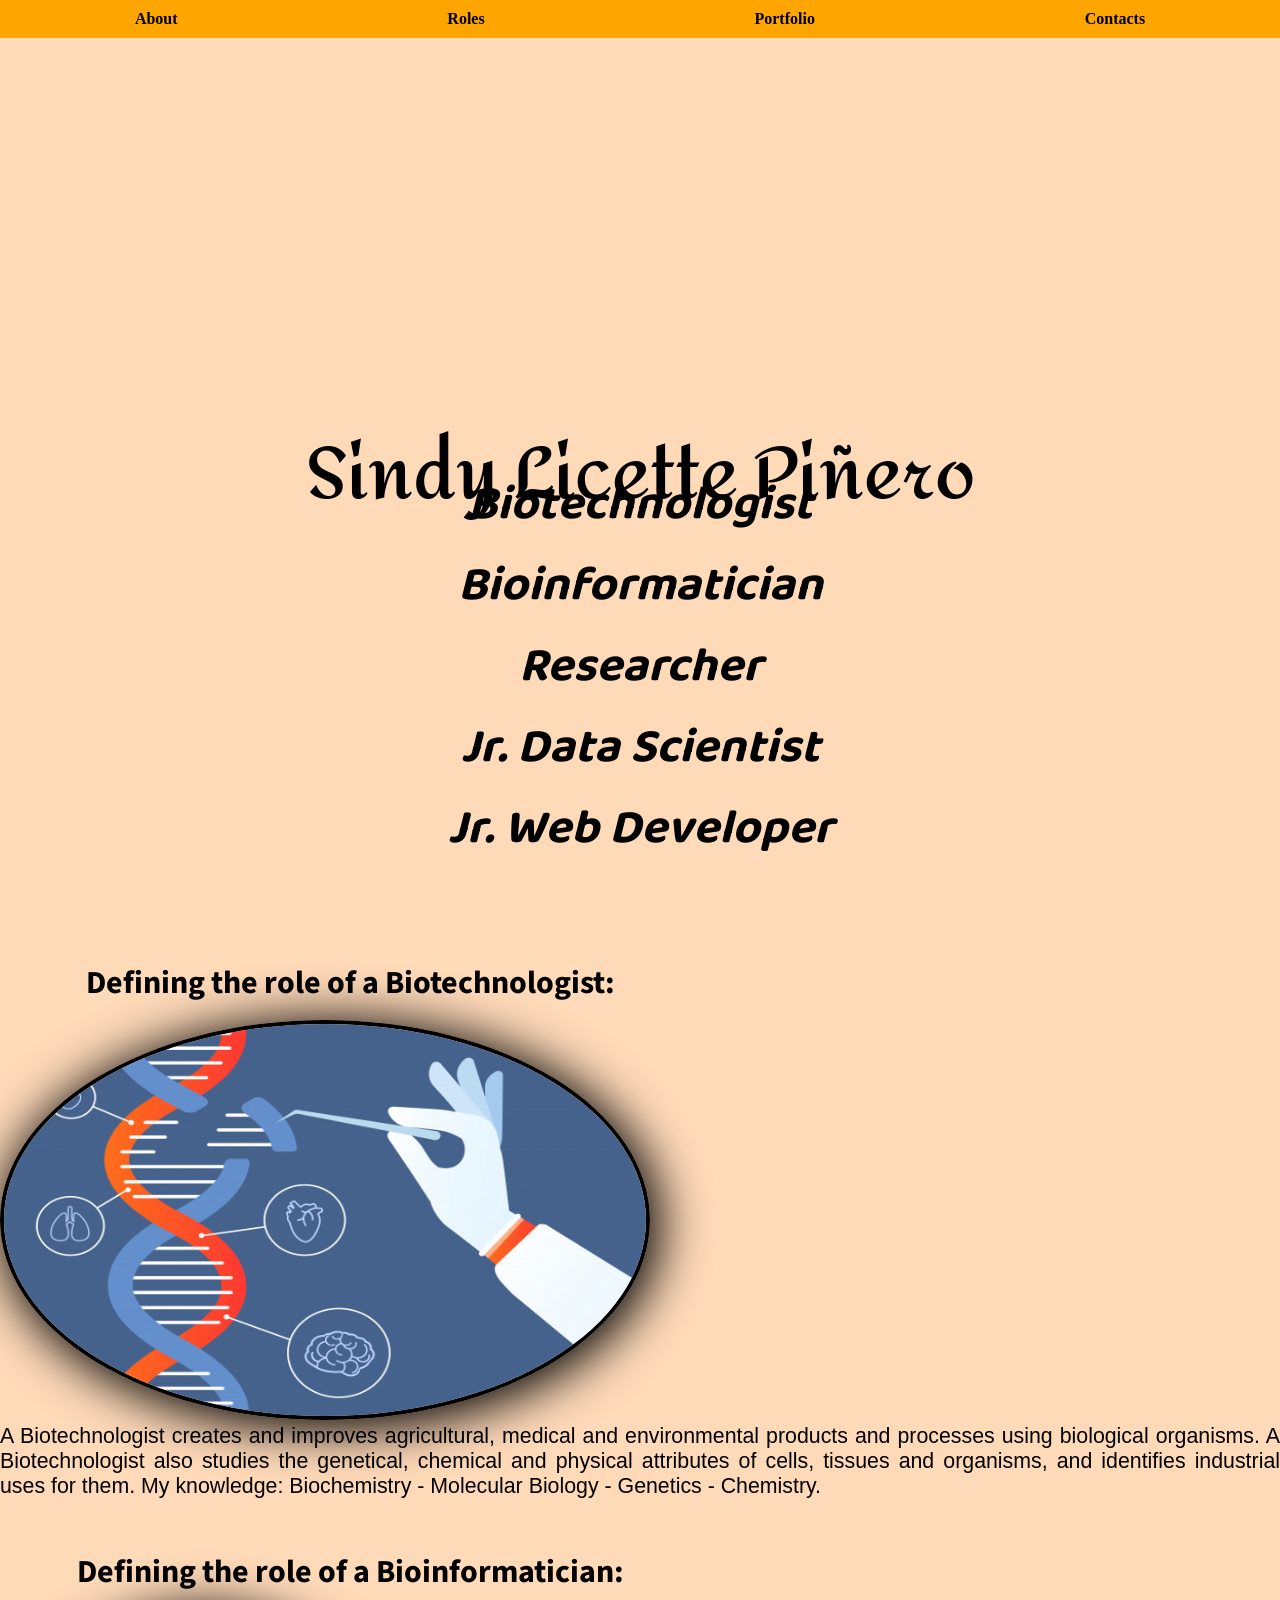
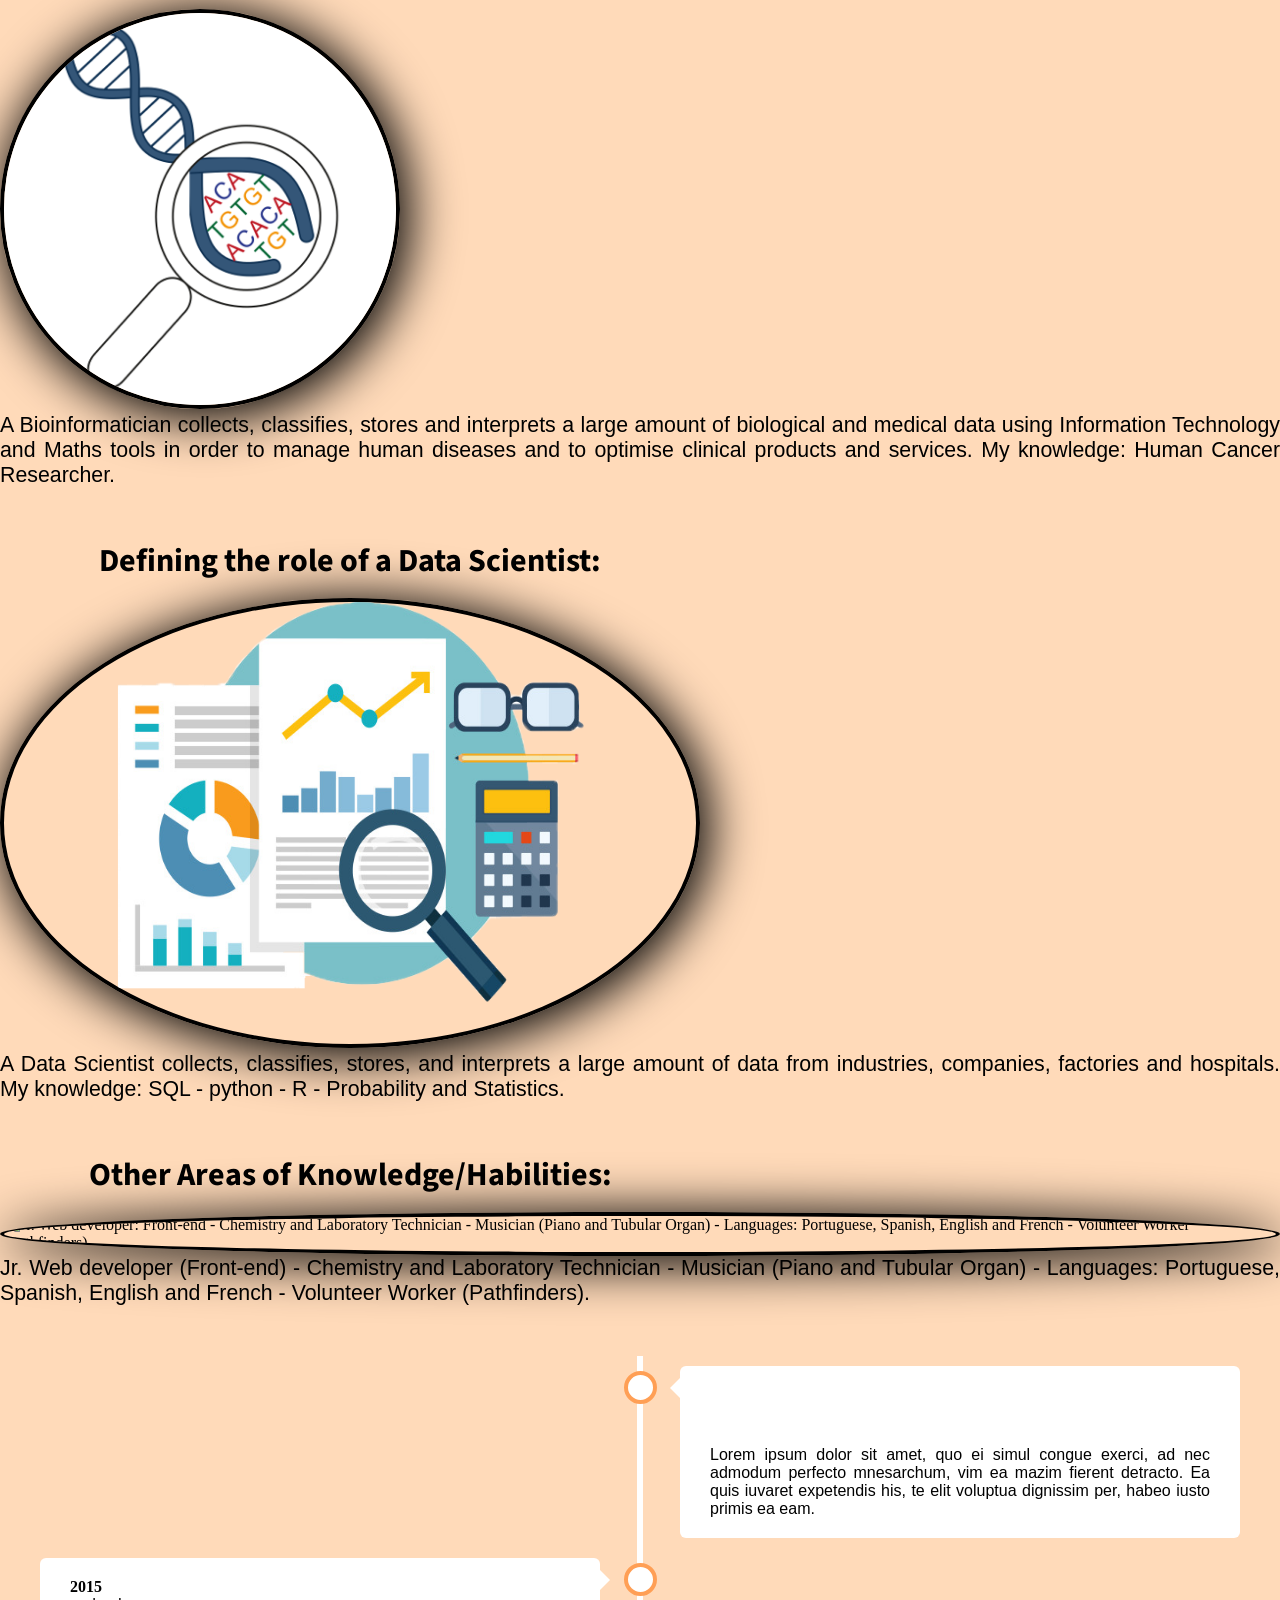
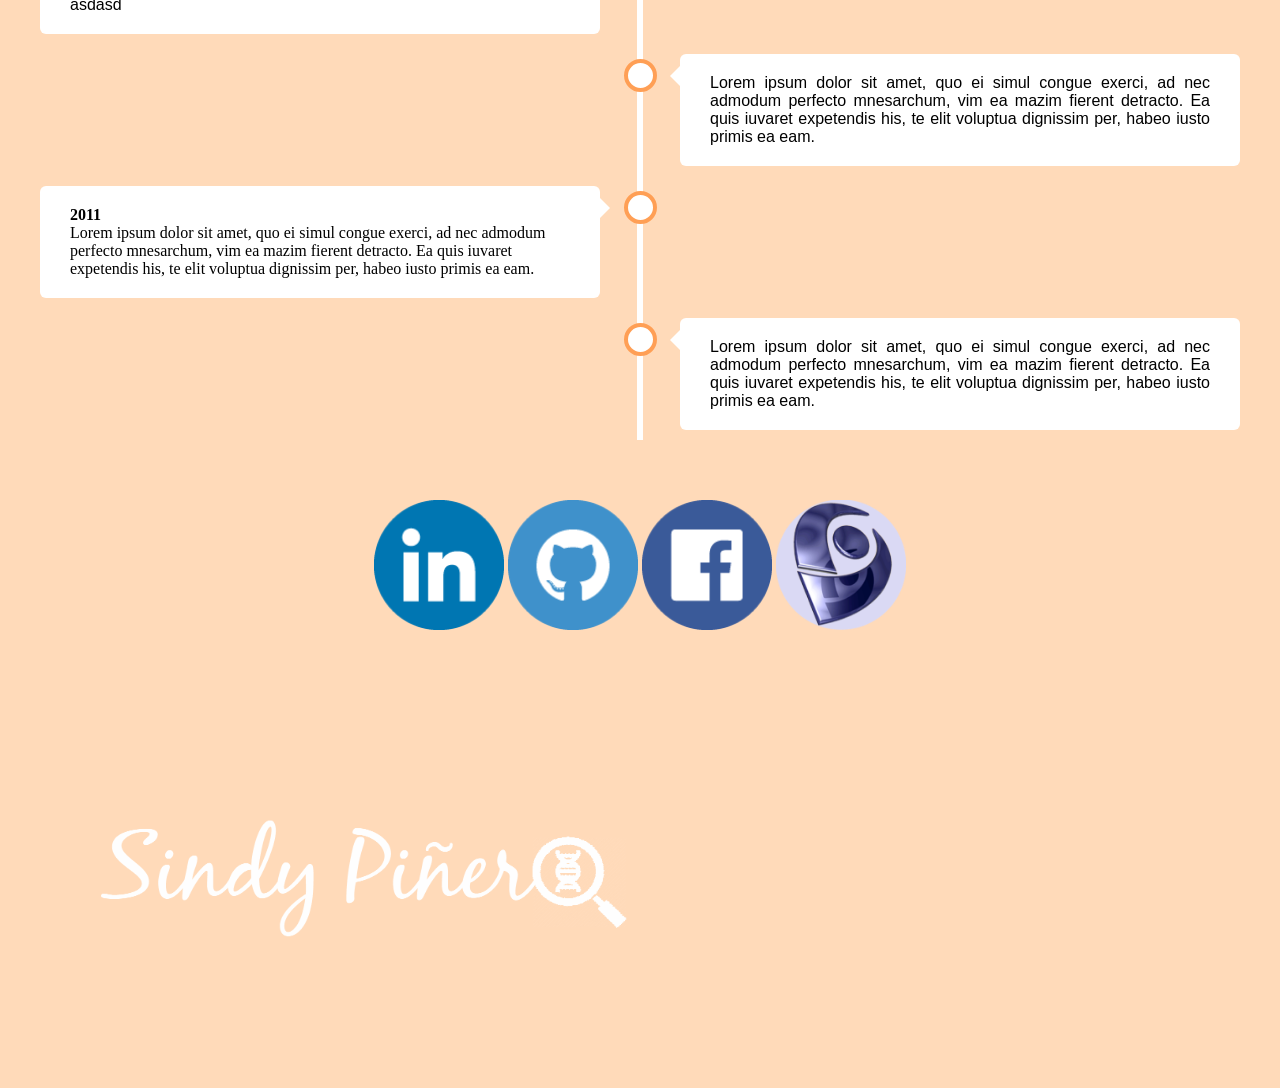
==== commit d9f88343: "Test2" ====
--- a/index.html
+++ b/index.html
@@ -4,12 +4,18 @@
     <meta charset="UTF-8" />
     <meta name="viewport" content="width=device-width, initial-scale=1.0" />
     <title>Sindy</title>
-    <link rel="stylesheet" href="css/estilos.css" />
+    <link rel="stylesheet" href="css/site2.css" />
     <link
       href="https://fonts.googleapis.com/css2?family=Amita:wght@700&family=Baloo+Da+2:wght@600&family=Josefin+Slab:ital,wght@1,700&family=Source+Sans+Pro:ital,wght@1,600&display=swap"
       rel="stylesheet"
     />
-  </head>
+<head>
+    <link
+        rel="stylesheet"
+        href="https://cdnjs.cloudflare.com/ajax/libs/animate.css/4.0.0/animate.min.css"
+    />
+</head>  
+</head>
   <body>
     <header>
       <nav class="menu" style="left: 0px;">
@@ -20,7 +26,7 @@
           <li><a href="#contacts">Contacts</a></li>
         </ul>
       </nav>
-      <div id='background1'>
+      <div>
         <h1 class="site-title">Sindy Licette Piñero</h1>
         <h2 class="site-subtitle">
           Biotechnologist<br />
@@ -31,17 +37,18 @@
         </h2>
       </div>
     </header>
-        <div id='background2'>
+        <div>
             <h3 id='roles'></h3>
             <h3>Defining the role of a Biotechnologist:</h3>
             <figure>
             <img
                 class="img-figure1"
-                src="./css/Biotechnologist2.jpg"
+                src="css/Biotechnologist2.jpg"
                 alt="A Biotechnologist creates and improves agricultural, medical and environmental products and processes using biological organisms. A Biotechnologist also studies the genetical, chemical and physical attributes of cells, tissues and organisms, and identifies industrial uses for them. My knowledge: Biochemistry - Molecular Biology - Genetics - Chemistry."
+                data-aos="fade-up"
             />
             <figcaption
-                style="margin-left: 700px; margin-right: 40px; margin-bottom: 50px; text-align: justify; font-size: 16pt; font-family: Arial"
+                style="margin: center; margin-bottom: 50px; text-align: justify; font-size: 16pt; font-family: Arial"
             >
                 A Biotechnologist creates and improves agricultural, medical and
                 environmental products and processes using biological organisms. A
@@ -52,16 +59,16 @@
             </figcaption>
             </figure>
         </div>
-        <div id='background2'>
+        <div>
             <h3>Defining the role of a Bioinformatician:</h3>
             <figure>
             <img
                 class="img-figure2"
-                src="./css/Bioinformatician.png"
+                src="css/Bioinformatician.png"
                 alt="A Bioinformatician collects, classifies, stores and interprets a large amount of biological and medical data using Information Technology and Maths tools in order to manage human diseases and to optimise clinical products and services. My knowledge: Human Cancer Researcher."
             />
             <figcaption
-                style="margin-left: 700px; margin-right: 40px; margin-bottom: 50px; text-align: justify; font-size: 16pt; font-family: Arial"
+                style="margin: center; margin-bottom: 50px; text-align: justify; font-size: 16pt; font-family: Arial"
             >
                 A Bioinformatician collects, classifies, stores and interprets a
                 large amount of biological and medical data using Information
@@ -71,16 +78,16 @@
             </figcaption>
             </figure>
         </div>
-        <div id='background2'>
+        <div>
             <h3>Defining the role of a Data Scientist:</h3>
             <figure>
             <img
                 class="img-figure3"
-                src="./css/Lupa.png"
+                src="css/Lupa.png"
                 alt="A Data Scientist collects, classifies, stores, and interprets a large amount of data from industries, companies, factories and hospitals. My knowledge: SQL - python - R - Probability and Statistics."
             />
             <figcaption
-                style="margin-left: 700px; margin-right: 40px; margin-bottom: 50px; text-align: justify; font-size: 16pt; font-family: Arial"
+                style="margin: center; margin-bottom: 50px; text-align: justify; font-size: 16pt; font-family: Arial"
             > A Data Scientist collects, classifies, stores, and interprets a
                 large amount of data from industries, companies, factories and
                 hospitals. My knowledge: SQL - python - R - Probability and
@@ -88,7 +95,7 @@
             </figcaption>
             </figure>
         </div>
-        <div id='background2'>
+        <div>
             <h3>Other Areas of Knowledge/Habilities:</h3>
             <figure>
             <img
@@ -97,7 +104,7 @@
                 alt="Jr. Web developer: Front-end - Chemistry and Laboratory Technician - Musician (Piano and Tubular Organ) - Languages: Portuguese, Spanish, English and French - Volunteer Worker (Pathfinders)."
             />
             <figcaption
-                style="margin-left: 700px; margin-right: 40px; margin-bottom: 50px; text-align: justify; font-size: 16pt; font-family: Arial"
+                style="margin: center; margin-bottom: 50px; text-align: justify; font-size: 16pt; font-family: Arial"
             >
                 Jr. Web developer (Front-end) - Chemistry and Laboratory Technician
                 - Musician (Piano and Tubular Organ) - Languages: Portuguese,
@@ -105,42 +112,40 @@
             </figcaption>
             </figure>
         </div>
-      </div>
-    <div id='background3'>
-        <div class="timeline">
-            <div class="container right" style="right: 0px;">
-                <div class="content">
-                <h3 id='portfolio'></h3>
-                <p style="text-align: justify; font-size: 12pt; font-family: Arial; color: black;">Lorem ipsum dolor sit amet, quo ei simul congue exerci, ad nec admodum perfecto mnesarchum, vim ea mazim fierent detracto. Ea quis iuvaret expetendis his, te elit voluptua dignissim per, habeo iusto primis ea eam.</p>
-                </div>
+    </div>
+    <div class="timeline">
+        <div class="container right" style="right: 0px;">
+            <div class="content">
+            <h3 id='portfolio'></h3>
+            <p style="text-align: justify; font-size: 12pt; font-family: Arial; color: black;">Lorem ipsum dolor sit amet, quo ei simul congue exerci, ad nec admodum perfecto mnesarchum, vim ea mazim fierent detracto. Ea quis iuvaret expetendis his, te elit voluptua dignissim per, habeo iusto primis ea eam.</p>
             </div>
-            <div class="container left">
-                <div class="content">
-                <h4>2015</h4>
-                <p style="text-align: justify; font-size: 12pt; font-family: Arial; color: black;">asdasd</p>
-                </div>
+        </div>
+        <div class="container left">
+            <div class="content">
+            <h4>2015</h4>
+            <p style="text-align: justify; font-size: 12pt; font-family: Arial; color: black;">asdasd</p>
             </div>
-            <div class="container right" style="right: 0px;">
-                <div class="content">
-                <h4></h4>
-                <p style="text-align: justify; font-size: 12pt; font-family: Arial; color: black;">Lorem ipsum dolor sit amet, quo ei simul congue exerci, ad nec admodum perfecto mnesarchum, vim ea mazim fierent detracto. Ea quis iuvaret expetendis his, te elit voluptua dignissim per, habeo iusto primis ea eam.</p>
-                </div>
+        </div>
+        <div class="container right" style="right: 0px;">
+            <div class="content">
+            <h4></h4>
+            <p style="text-align: justify; font-size: 12pt; font-family: Arial; color: black;">Lorem ipsum dolor sit amet, quo ei simul congue exerci, ad nec admodum perfecto mnesarchum, vim ea mazim fierent detracto. Ea quis iuvaret expetendis his, te elit voluptua dignissim per, habeo iusto primis ea eam.</p>
             </div>
-            <div class="container left">
-                <div class="content">
-                <h4>2011</h4>
-                <p>Lorem ipsum dolor sit amet, quo ei simul congue exerci, ad nec admodum perfecto mnesarchum, vim ea mazim fierent detracto. Ea quis iuvaret expetendis his, te elit voluptua dignissim per, habeo iusto primis ea eam.</p>
-                </div>
+        </div>
+        <div class="container left">
+            <div class="content">
+            <h4>2011</h4>
+            <p>Lorem ipsum dolor sit amet, quo ei simul congue exerci, ad nec admodum perfecto mnesarchum, vim ea mazim fierent detracto. Ea quis iuvaret expetendis his, te elit voluptua dignissim per, habeo iusto primis ea eam.</p>
             </div>
-            <div class="container right" style="right: 0px;">
-                <div class="content">
-                <h4></h4>
-                <p style="text-align: justify; font-size: 12pt; font-family: Arial; color: black;">Lorem ipsum dolor sit amet, quo ei simul congue exerci, ad nec admodum perfecto mnesarchum, vim ea mazim fierent detracto. Ea quis iuvaret expetendis his, te elit voluptua dignissim per, habeo iusto primis ea eam.</p>
-                </div>
+        </div>
+        <div class="container right" style="right: 0px;">
+            <div class="content">
+            <h4></h4>
+            <p style="text-align: justify; font-size: 12pt; font-family: Arial; color: black;">Lorem ipsum dolor sit amet, quo ei simul congue exerci, ad nec admodum perfecto mnesarchum, vim ea mazim fierent detracto. Ea quis iuvaret expetendis his, te elit voluptua dignissim per, habeo iusto primis ea eam.</p>
             </div>
         </div>
     </div>
-    <div id='background4'>
+    <div>
         <h3 id='contacts'></h3>
         <ul class="social-icons">
             <li><a href="https://www.linkedin.com/in/sindy-licette-pi%C3%B1ero-33291118a/" target="_blank"><img src='css/Linkedin.png'/></a></li>
@@ -151,7 +156,7 @@
         <figure>
         <img
             class="img-figure5"
-            src="./css/SindyDNA.png"
+            src="css/SindyDNA.png"
         />
     </div>
   </body>
--- a/css/site2.css
+++ b/css/site2.css
@@ -0,0 +1,306 @@
+/*CSS = ESTILO do SITE*/
+
+/* O primeiro parâmetro que deve ser passado é o da margem do box de todo o site*/
+* {
+  margin: 0;
+  padding: 0;
+  box-sizing: border-box;
+}
+
+body {
+  font-family: Verdana;
+  color: black;
+  background-color: #ffdab9;
+}
+
+header {
+  height: 100vh;
+  display: flex;
+  justify-content: center;
+  align-items: center;
+}
+
+/*O comando .menu chama o conteúdo do arquivo HTML*/
+.menu {
+  background-color: orange;
+  position: fixed;
+  width: 100vw;
+  top: 0px;
+  z-index: 1;
+}
+
+/*O display flex faz com que cada informação do site seja uma coluna*/
+.menu ul {
+  display: flex;
+  justify-content: space-around;
+}
+
+.menu li {
+  list-style: none;
+}
+
+/*O "display block" resolve o problema do padding da caixa fantasma 
+  das palavras dos links. Caso contrário, quando for aumentar o tamanho do padding,
+  os links ficam fora da linha ocupando o espaço do background da tela*/
+.menu a {
+  /*background-color: antiquewhite;*/
+  display: block;
+  padding: 10px 20px;
+  transition: background-color 1s, color 1s;
+}
+
+a {
+  color: black;
+  font-weight: bolder;
+  text-decoration: none;
+}
+
+a:hover {
+  text-decoration: underline;
+}
+
+element.style {
+  margin-left: 30px;
+}
+
+/*O 2em muda o tamanho de letra conforme ao tamanho da tela 
+(4x o tamanho definido na body tag)
+Ordem dos valores das caixas: Acima - Direita - Abaixo - Ezquerda*/
+h1 {
+  margin: center;
+  height: 60px;
+  width: 689px;
+  color: black;
+  text-align: center;
+  font-family: "Amita", cursive;
+  font-size: 4.5em;
+}
+
+h2 {
+  margin: center;
+  height: 30px;
+  width: 689px;
+  color: black;
+  text-align: center;
+  font-family: "Baloo Da 2", cursive;
+  font-style: italic;
+  font-size: 3em;
+}
+
+h3 {
+  margin: center;
+  height: 60px;
+  width: 700px;
+  font-size: 2em;
+  color: black;
+  text-align: center;
+  font-family: "Source Sans Pro", sans-serif;
+}
+
+.img-figure1 {
+  height: 400px;
+  width: 650px;
+  border: 4px solid black;
+  box-shadow: 5px 5px 50px 5px black;
+  box-sizing: border-box;
+  margin: center;
+  border-radius: 60%;
+}
+
+.img-figure2 {
+  height: 400px;
+  width: 400px;
+  border: 4px solid black;
+  box-shadow: 5px 5px 50px 5px black;
+  box-sizing: border-box;
+  margin: center;
+  border-radius: 60%;
+}
+
+.img-figure3 {
+  height: 450px;
+  width: 700px;
+  border: 4px solid black;
+  box-shadow: 5px 5px 50px 5px black;
+  box-sizing: border-box;
+  margin: center;
+  border-radius: 60%;
+}
+
+.img-figure4 {
+  height: 450px;
+  width: 700px;
+  border: 4px solid black;
+  box-shadow: 5px 5px 50px 5px black;
+  box-sizing: border-box;
+  margin: center;
+  border-radius: 60%;
+}
+
+/* The actual timeline (the vertical ruler) */
+.timeline {
+  position: relative;
+  margin: 0;
+}
+
+/* The actual timeline (the vertical ruler) */
+.timeline::after {
+  content: "";
+  position: absolute;
+  width: 6px;
+  background-color: white;
+  top: 0;
+  bottom: 0;
+  left: 50%;
+  margin-left: -3px;
+}
+
+/* Container around content */
+.container {
+  padding: 10px 40px;
+  position: relative;
+  background-color: inherit;
+  width: 50%;
+}
+
+/* The circles on the timeline */
+.container::after {
+  content: "";
+  position: absolute;
+  width: 25px;
+  height: 25px;
+  right: -17px;
+  background-color: white;
+  border: 4px solid #ff9f55;
+  top: 15px;
+  border-radius: 50%;
+  z-index: 1;
+}
+
+/* Place the container to the left */
+.left {
+  left: 0%;
+}
+
+/* Place the container to the right */
+.right {
+  left: 50%;
+}
+
+/* Add arrows to the left container (pointing right) */
+.left::before {
+  content: " ";
+  height: 0;
+  position: absolute;
+  top: 22px;
+  width: 0;
+  z-index: 1;
+  right: 30px;
+  border: medium solid white;
+  border-width: 10px 0 10px 10px;
+  border-color: transparent transparent transparent white;
+}
+
+/* Add arrows to the right container (pointing left) */
+.right::before {
+  content: " ";
+  height: 0;
+  position: absolute;
+  top: 22px;
+  width: 0;
+  z-index: 1;
+  left: 30px;
+  border: medium solid white;
+  border-width: 10px 10px 10px 0;
+  border-color: transparent white transparent transparent;
+}
+
+/* Fix the circle for containers on the right side */
+.right::after {
+  left: -16px;
+}
+
+/* The actual content */
+.content {
+  padding: 20px 30px;
+  background-color: white;
+  position: relative;
+  border-radius: 6px;
+}
+
+/* Media queries - Responsive timeline on screens less than 600px wide */
+@media screen and (max-width: 600px) {
+  /* Place the timelime to the left */
+  .timeline::after {
+    left: 31px;
+  }
+
+  /* Full-width containers */
+  .container {
+    width: 100%;
+    padding-left: 70px;
+    padding-right: 25px;
+  }
+
+  /* Make sure that all arrows are pointing leftwards */
+  .container::before {
+    left: 60px;
+    border: medium solid white;
+    border-width: 10px 10px 10px 0;
+    border-color: transparent white transparent transparent;
+  }
+
+  /* Make sure all circles are at the same spot */
+  .left::after,
+  .right::after {
+    left: 15px;
+  }
+
+  /* Make all right containers behave like the left ones */
+  .right {
+    left: 0%;
+  }
+}
+
+.contacts .icons {
+  text-align: left;
+}
+
+.contacts a {
+  color: whitesmoke;
+  font-size: 4em;
+  transition: text-shadow 1s;
+}
+
+.contacts a:active,
+.contacts a:hover {
+  text-decoration: none;
+  text-shadow: 0px 0px 10px rgba(255, 255, 255, 0.5);
+}
+
+.social-icons {
+  text-align: center;
+}
+
+.social-icons li {
+  display: inline-block;
+  list-style-type: none;
+  -webkit-user-select: none;
+  -moz-user-select: none;
+}
+
+.social-icons li a {
+  border-bottom: none;
+}
+
+.social-icons li img {
+  width: 130px;
+  height: 130px;
+  margin: center;
+}
+
+.img-figure5 {
+  height: 450px;
+  width: 700px;
+  margin: center;
+}
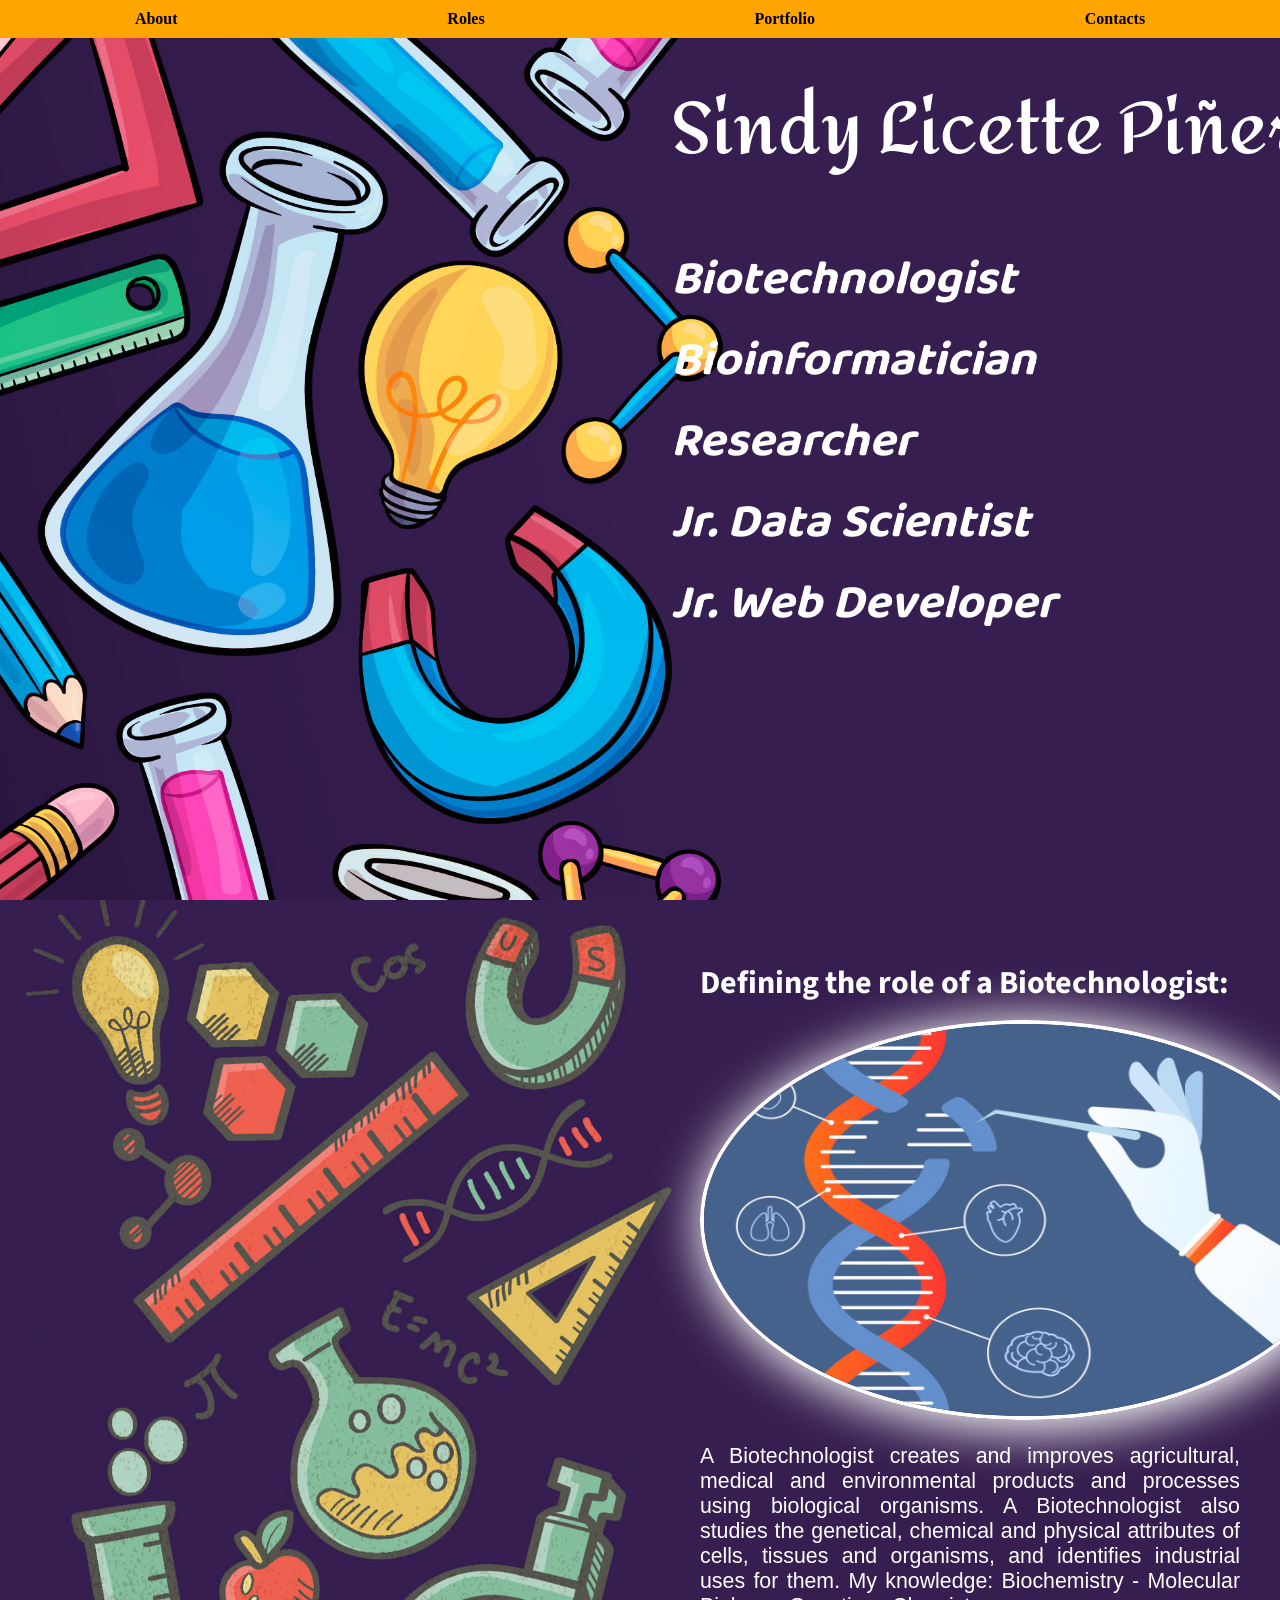
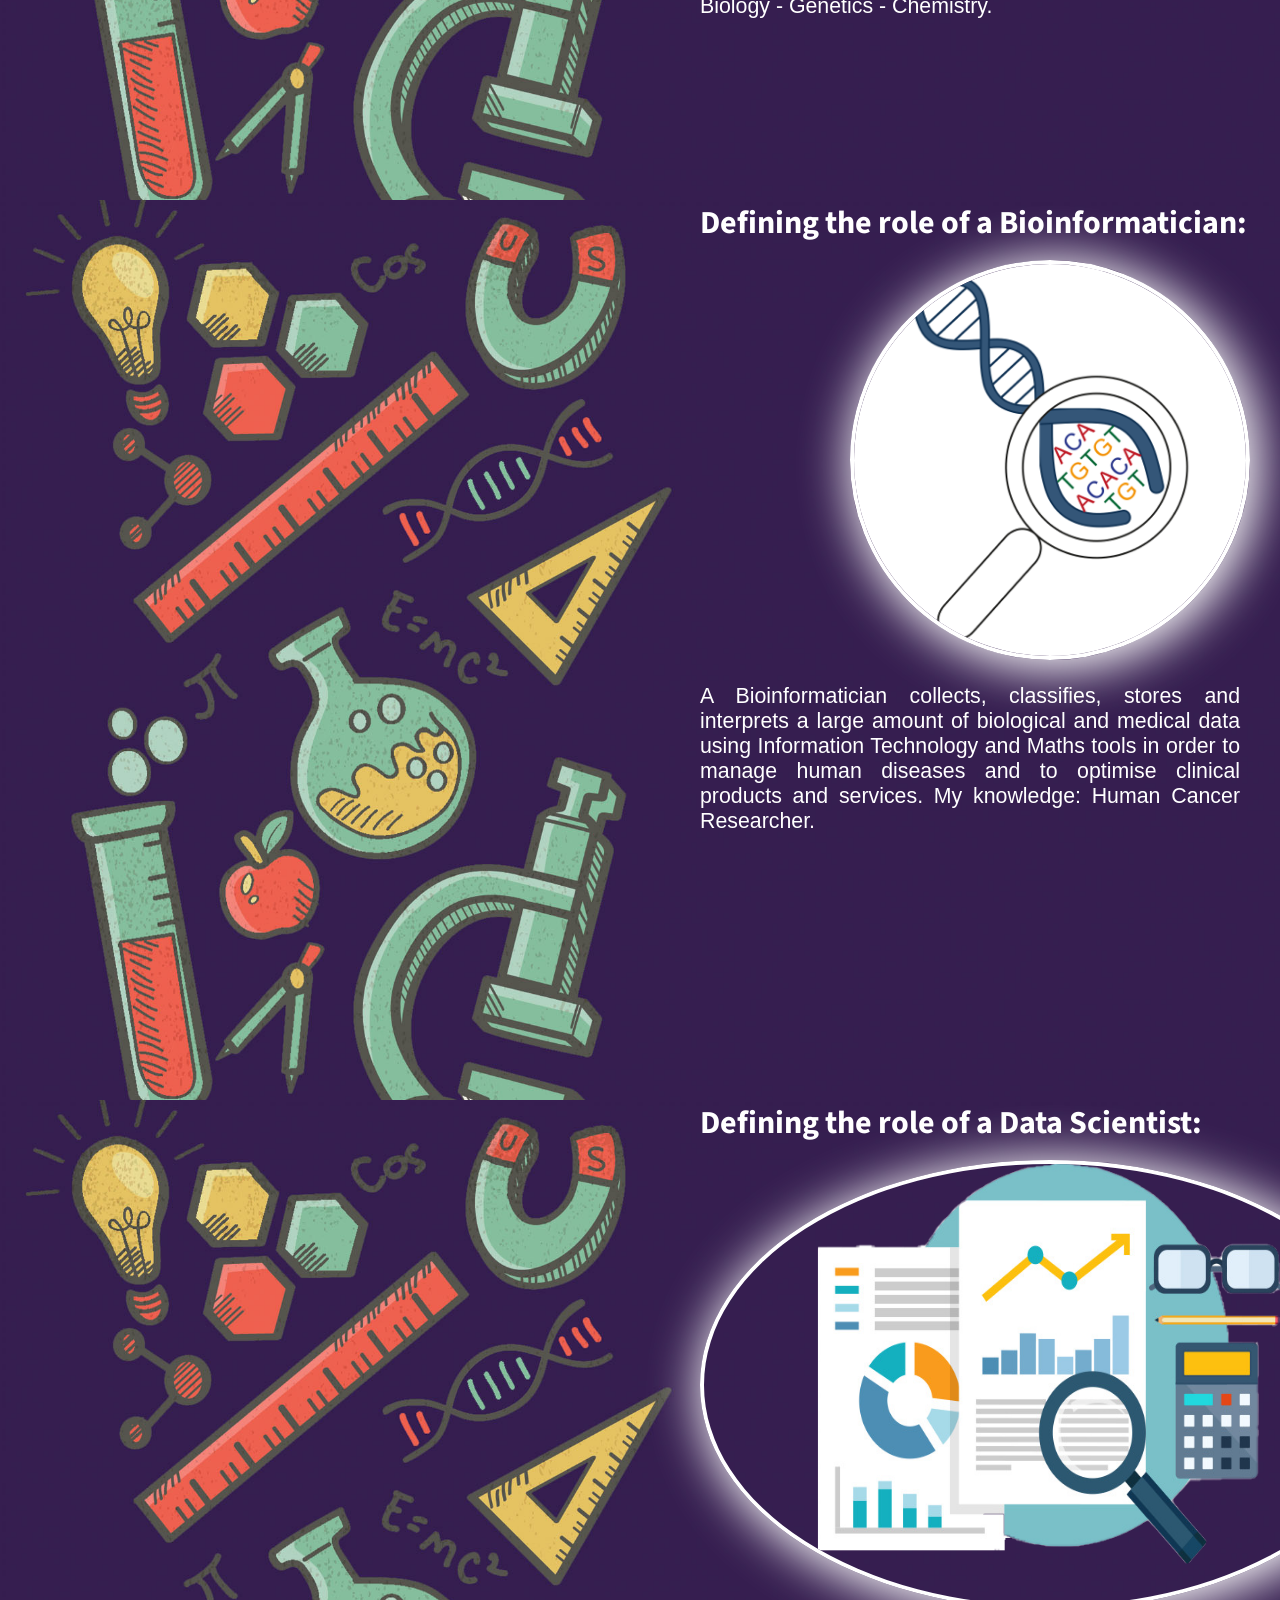
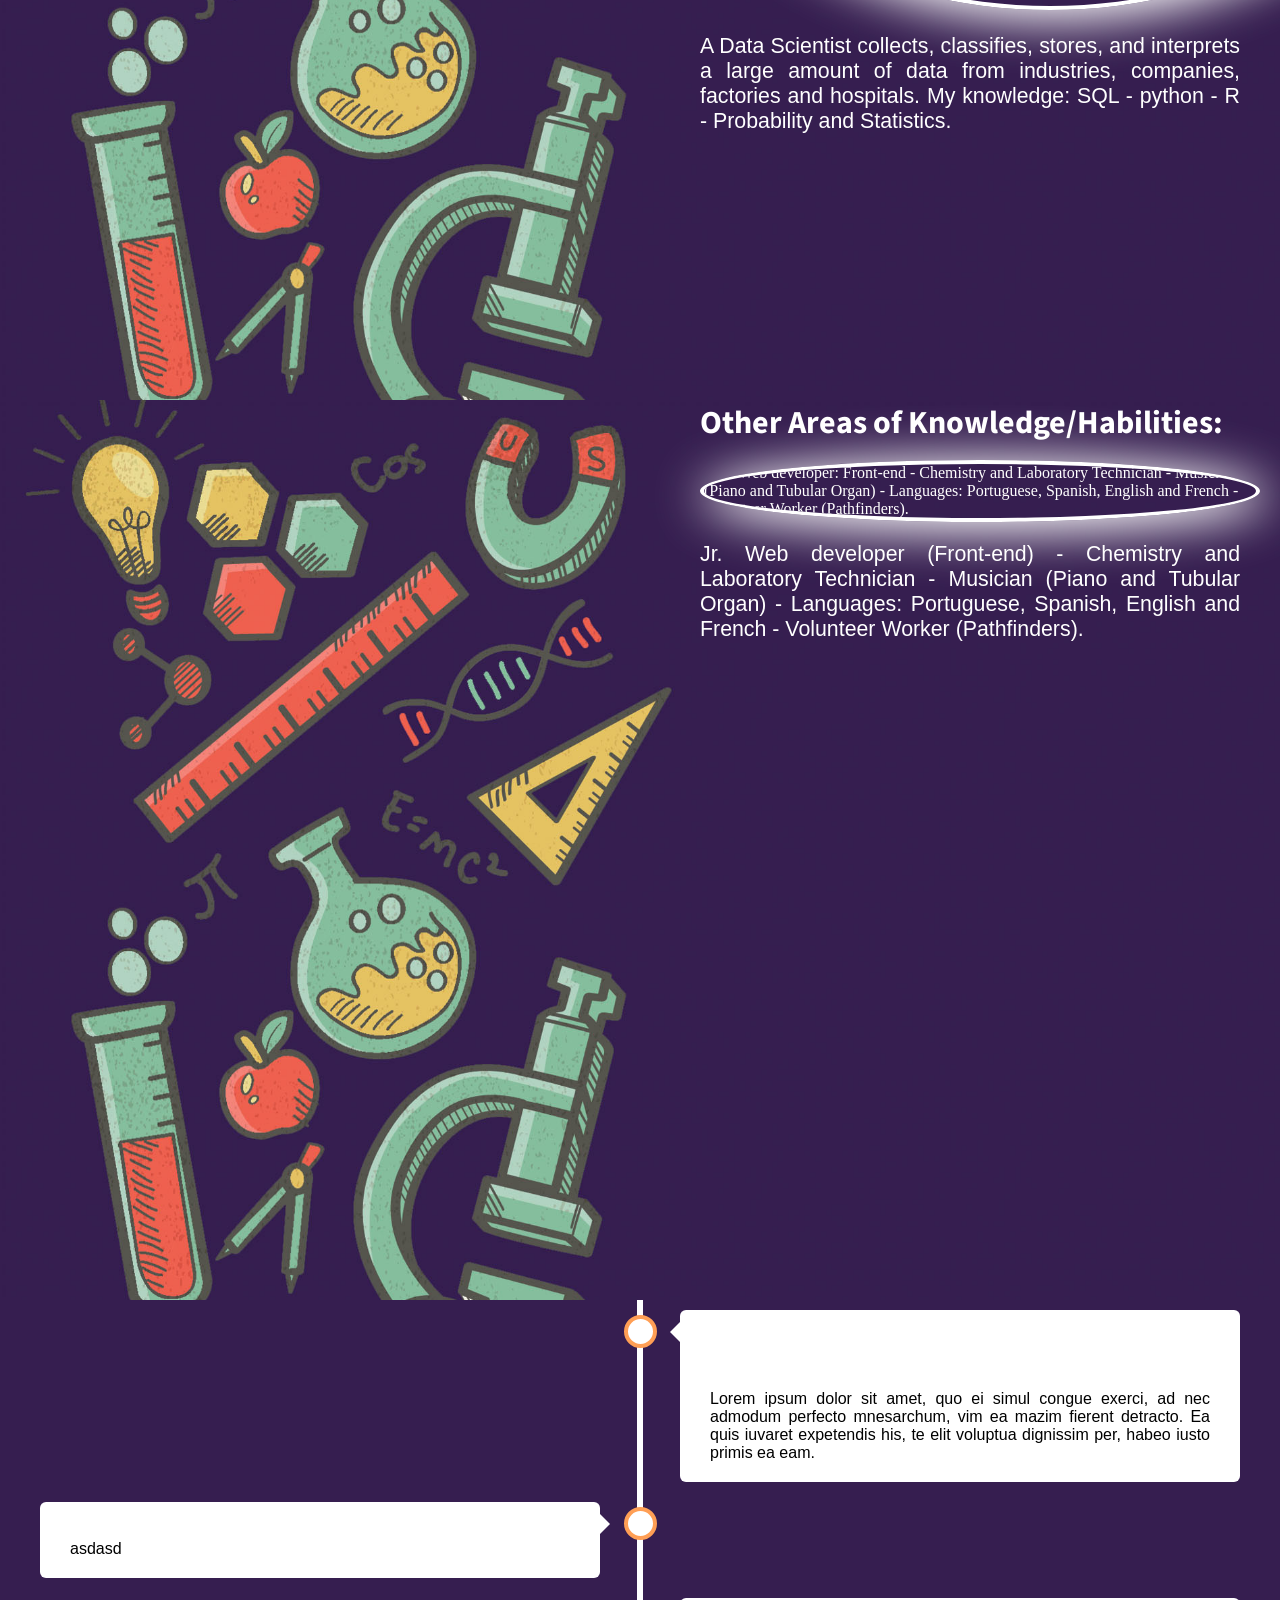
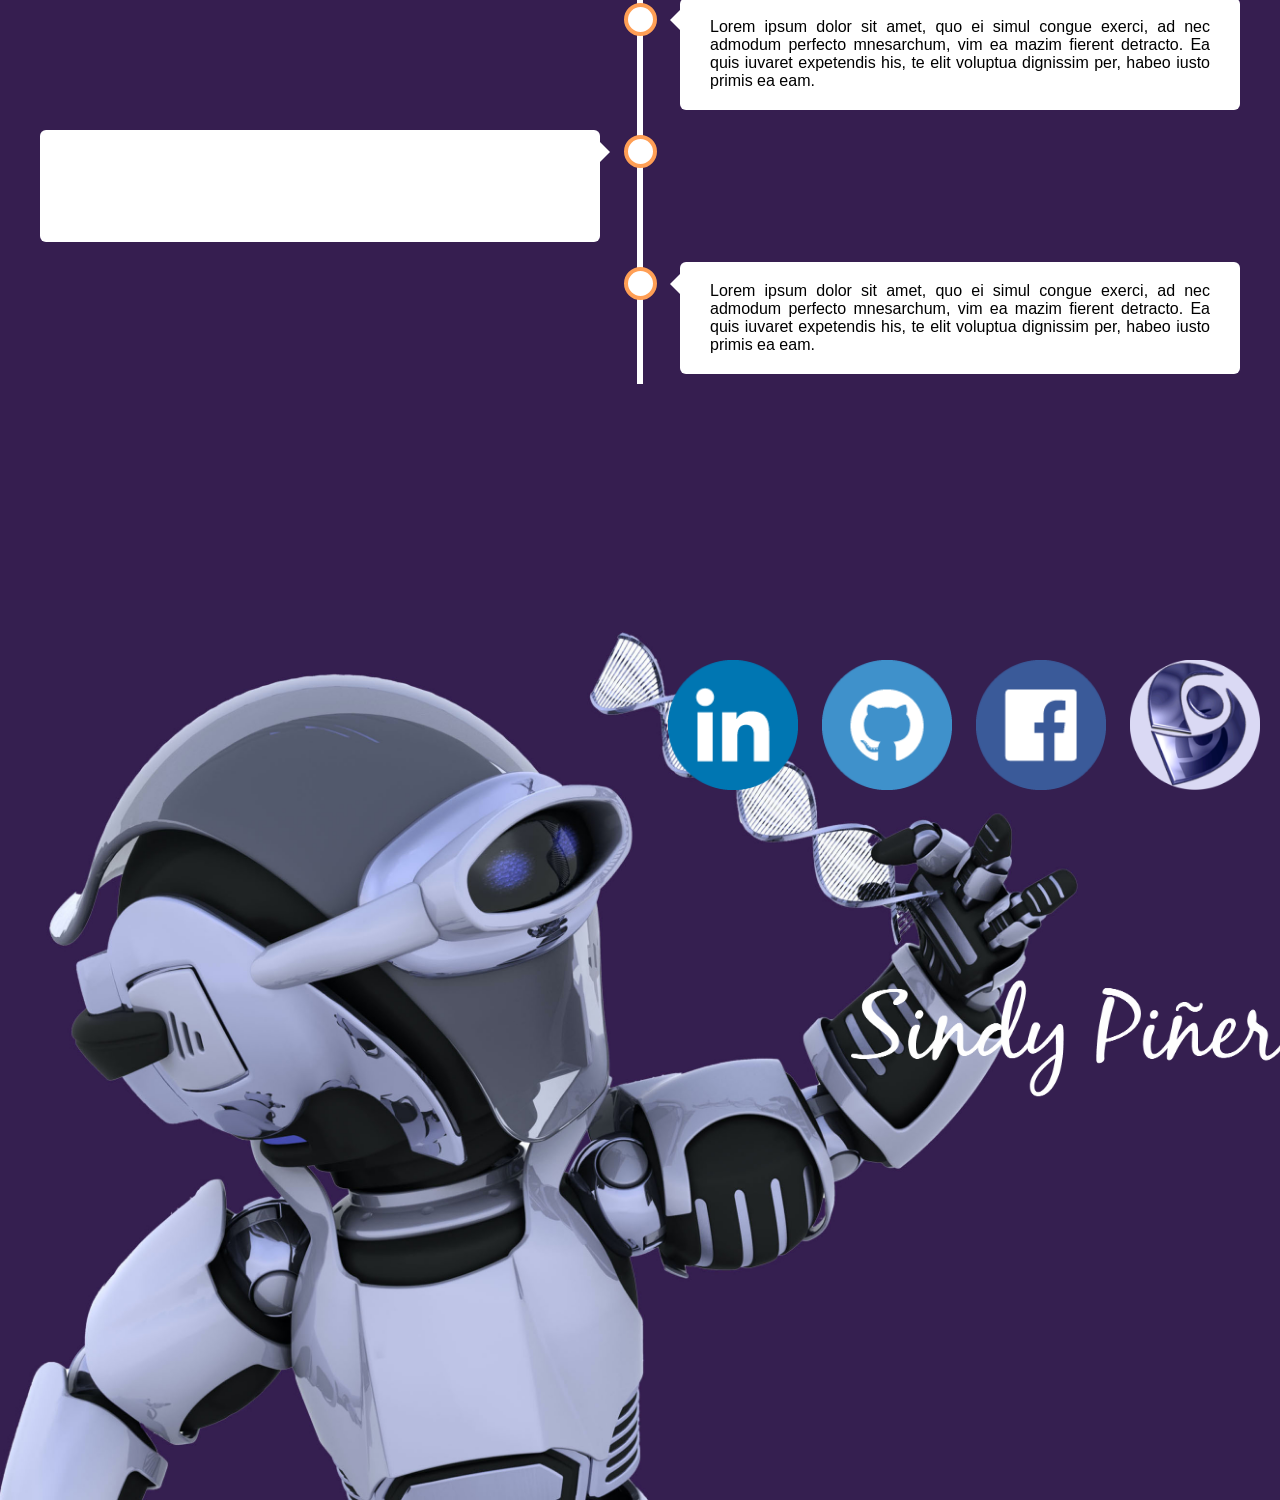
==== commit e51f4e58: "Quarta Versão" ====
--- a/index.html
+++ b/index.html
@@ -4,7 +4,7 @@
     <meta charset="UTF-8" />
     <meta name="viewport" content="width=device-width, initial-scale=1.0" />
     <title>Sindy</title>
-    <link rel="stylesheet" href="css/site2.css" />
+    <link rel="stylesheet" href="css/estilos.css" />
     <link
       href="https://fonts.googleapis.com/css2?family=Amita:wght@700&family=Baloo+Da+2:wght@600&family=Josefin+Slab:ital,wght@1,700&family=Source+Sans+Pro:ital,wght@1,600&display=swap"
       rel="stylesheet"
@@ -26,7 +26,7 @@
           <li><a href="#contacts">Contacts</a></li>
         </ul>
       </nav>
-      <div>
+      <div id='background1'>
         <h1 class="site-title">Sindy Licette Piñero</h1>
         <h2 class="site-subtitle">
           Biotechnologist<br />
@@ -37,18 +37,18 @@
         </h2>
       </div>
     </header>
-        <div>
+        <div id='background2'>
             <h3 id='roles'></h3>
             <h3>Defining the role of a Biotechnologist:</h3>
             <figure>
             <img
                 class="img-figure1"
-                src="css/Biotechnologist2.jpg"
+                src="./css/Biotechnologist2.jpg"
                 alt="A Biotechnologist creates and improves agricultural, medical and environmental products and processes using biological organisms. A Biotechnologist also studies the genetical, chemical and physical attributes of cells, tissues and organisms, and identifies industrial uses for them. My knowledge: Biochemistry - Molecular Biology - Genetics - Chemistry."
                 data-aos="fade-up"
             />
             <figcaption
-                style="margin: center; margin-bottom: 50px; text-align: justify; font-size: 16pt; font-family: Arial"
+                style="margin-left: 700px; margin-right: 40px; margin-bottom: 50px; text-align: justify; font-size: 16pt; font-family: Arial"
             >
                 A Biotechnologist creates and improves agricultural, medical and
                 environmental products and processes using biological organisms. A
@@ -59,16 +59,16 @@
             </figcaption>
             </figure>
         </div>
-        <div>
+        <div id='background2'>
             <h3>Defining the role of a Bioinformatician:</h3>
             <figure>
             <img
                 class="img-figure2"
-                src="css/Bioinformatician.png"
+                src="./css/Bioinformatician.png"
                 alt="A Bioinformatician collects, classifies, stores and interprets a large amount of biological and medical data using Information Technology and Maths tools in order to manage human diseases and to optimise clinical products and services. My knowledge: Human Cancer Researcher."
             />
             <figcaption
-                style="margin: center; margin-bottom: 50px; text-align: justify; font-size: 16pt; font-family: Arial"
+                style="margin-left: 700px; margin-right: 40px; margin-bottom: 50px; text-align: justify; font-size: 16pt; font-family: Arial"
             >
                 A Bioinformatician collects, classifies, stores and interprets a
                 large amount of biological and medical data using Information
@@ -78,16 +78,16 @@
             </figcaption>
             </figure>
         </div>
-        <div>
+        <div id='background2'>
             <h3>Defining the role of a Data Scientist:</h3>
             <figure>
             <img
                 class="img-figure3"
-                src="css/Lupa.png"
+                src="./css/Lupa.png"
                 alt="A Data Scientist collects, classifies, stores, and interprets a large amount of data from industries, companies, factories and hospitals. My knowledge: SQL - python - R - Probability and Statistics."
             />
             <figcaption
-                style="margin: center; margin-bottom: 50px; text-align: justify; font-size: 16pt; font-family: Arial"
+                style="margin-left: 700px; margin-right: 40px; margin-bottom: 50px; text-align: justify; font-size: 16pt; font-family: Arial"
             > A Data Scientist collects, classifies, stores, and interprets a
                 large amount of data from industries, companies, factories and
                 hospitals. My knowledge: SQL - python - R - Probability and
@@ -95,7 +95,7 @@
             </figcaption>
             </figure>
         </div>
-        <div>
+        <div id='background2'>
             <h3>Other Areas of Knowledge/Habilities:</h3>
             <figure>
             <img
@@ -104,7 +104,7 @@
                 alt="Jr. Web developer: Front-end - Chemistry and Laboratory Technician - Musician (Piano and Tubular Organ) - Languages: Portuguese, Spanish, English and French - Volunteer Worker (Pathfinders)."
             />
             <figcaption
-                style="margin: center; margin-bottom: 50px; text-align: justify; font-size: 16pt; font-family: Arial"
+                style="margin-left: 700px; margin-right: 40px; margin-bottom: 50px; text-align: justify; font-size: 16pt; font-family: Arial"
             >
                 Jr. Web developer (Front-end) - Chemistry and Laboratory Technician
                 - Musician (Piano and Tubular Organ) - Languages: Portuguese,
@@ -112,40 +112,42 @@
             </figcaption>
             </figure>
         </div>
-    </div>
-    <div class="timeline">
-        <div class="container right" style="right: 0px;">
-            <div class="content">
-            <h3 id='portfolio'></h3>
-            <p style="text-align: justify; font-size: 12pt; font-family: Arial; color: black;">Lorem ipsum dolor sit amet, quo ei simul congue exerci, ad nec admodum perfecto mnesarchum, vim ea mazim fierent detracto. Ea quis iuvaret expetendis his, te elit voluptua dignissim per, habeo iusto primis ea eam.</p>
+      </div>
+    <div id='background3'>
+        <div class="timeline">
+            <div class="container right" style="right: 0px;">
+                <div class="content">
+                <h3 id='portfolio'></h3>
+                <p style="text-align: justify; font-size: 12pt; font-family: Arial; color: black;">Lorem ipsum dolor sit amet, quo ei simul congue exerci, ad nec admodum perfecto mnesarchum, vim ea mazim fierent detracto. Ea quis iuvaret expetendis his, te elit voluptua dignissim per, habeo iusto primis ea eam.</p>
+                </div>
             </div>
-        </div>
-        <div class="container left">
-            <div class="content">
-            <h4>2015</h4>
-            <p style="text-align: justify; font-size: 12pt; font-family: Arial; color: black;">asdasd</p>
+            <div class="container left">
+                <div class="content">
+                <h4>2015</h4>
+                <p style="text-align: justify; font-size: 12pt; font-family: Arial; color: black;">asdasd</p>
+                </div>
             </div>
-        </div>
-        <div class="container right" style="right: 0px;">
-            <div class="content">
-            <h4></h4>
-            <p style="text-align: justify; font-size: 12pt; font-family: Arial; color: black;">Lorem ipsum dolor sit amet, quo ei simul congue exerci, ad nec admodum perfecto mnesarchum, vim ea mazim fierent detracto. Ea quis iuvaret expetendis his, te elit voluptua dignissim per, habeo iusto primis ea eam.</p>
+            <div class="container right" style="right: 0px;">
+                <div class="content">
+                <h4></h4>
+                <p style="text-align: justify; font-size: 12pt; font-family: Arial; color: black;">Lorem ipsum dolor sit amet, quo ei simul congue exerci, ad nec admodum perfecto mnesarchum, vim ea mazim fierent detracto. Ea quis iuvaret expetendis his, te elit voluptua dignissim per, habeo iusto primis ea eam.</p>
+                </div>
             </div>
-        </div>
-        <div class="container left">
-            <div class="content">
-            <h4>2011</h4>
-            <p>Lorem ipsum dolor sit amet, quo ei simul congue exerci, ad nec admodum perfecto mnesarchum, vim ea mazim fierent detracto. Ea quis iuvaret expetendis his, te elit voluptua dignissim per, habeo iusto primis ea eam.</p>
+            <div class="container left">
+                <div class="content">
+                <h4>2011</h4>
+                <p>Lorem ipsum dolor sit amet, quo ei simul congue exerci, ad nec admodum perfecto mnesarchum, vim ea mazim fierent detracto. Ea quis iuvaret expetendis his, te elit voluptua dignissim per, habeo iusto primis ea eam.</p>
+                </div>
             </div>
-        </div>
-        <div class="container right" style="right: 0px;">
-            <div class="content">
-            <h4></h4>
-            <p style="text-align: justify; font-size: 12pt; font-family: Arial; color: black;">Lorem ipsum dolor sit amet, quo ei simul congue exerci, ad nec admodum perfecto mnesarchum, vim ea mazim fierent detracto. Ea quis iuvaret expetendis his, te elit voluptua dignissim per, habeo iusto primis ea eam.</p>
+            <div class="container right" style="right: 0px;">
+                <div class="content">
+                <h4></h4>
+                <p style="text-align: justify; font-size: 12pt; font-family: Arial; color: black;">Lorem ipsum dolor sit amet, quo ei simul congue exerci, ad nec admodum perfecto mnesarchum, vim ea mazim fierent detracto. Ea quis iuvaret expetendis his, te elit voluptua dignissim per, habeo iusto primis ea eam.</p>
+                </div>
             </div>
         </div>
     </div>
-    <div>
+    <div id='background4'>
         <h3 id='contacts'></h3>
         <ul class="social-icons">
             <li><a href="https://www.linkedin.com/in/sindy-licette-pi%C3%B1ero-33291118a/" target="_blank"><img src='css/Linkedin.png'/></a></li>
@@ -156,7 +158,7 @@
         <figure>
         <img
             class="img-figure5"
-            src="css/SindyDNA.png"
+            src="./css/SindyDNA.png"
         />
     </div>
   </body>
--- a/css/estilos.css
+++ b/css/estilos.css
@@ -0,0 +1,337 @@
+/*CSS = ESTILO do SITE*/
+
+/* O primeiro parâmetro que deve ser passado é o da margem do box de todo o site*/
+* {
+  margin: 0;
+  padding: 0;
+  box-sizing: border-box;
+}
+
+body {
+  font-family: Verdana;
+  color: white;
+}
+
+#background1 {
+  background-image: url("../css/fundo1.jpg");
+  background-repeat: no-repeat;
+  /*O vh depois do 150 faz com que o background se adapte ao tamanho de qq tela*/
+  background-size: auto 150vh;
+  height: 100vh;
+}
+
+#background2 {
+  background-image: url("../css/fundo2.jpg");
+  background-repeat: no-repeat;
+  /*O vh depois do 150 faz com que o background se adapte ao tamanho de qq tela*/
+  background-size: auto 150vh;
+  height: 100vh;
+}
+
+#background3 {
+  background-image: url("../css/fundo3.jpg");
+  background-repeat: no-repeat;
+  /*O vh depois do 150 faz com que o background se adapte ao tamanho de qq tela*/
+  background-size: auto 150vh;
+  height: 100vh;
+}
+
+#background4 {
+  background-image: url("../css/fundo4.jpg");
+  background-repeat: no-repeat;
+  /*O vh depois do 150 faz com que o background se adapte ao tamanho de qq tela*/
+  background-size: auto 100vh;
+  height: 100vh;
+}
+
+header {
+  height: 100vh;
+  display: flex;
+  justify-content: center;
+  align-items: center;
+}
+
+/*O comando .menu chama o conteúdo do arquivo HTML*/
+.menu {
+  background-color: orange;
+  position: fixed;
+  width: 100vw;
+  top: 0px;
+  z-index: 1;
+}
+
+/*O display flex faz com que cada informação do site seja uma coluna*/
+.menu ul {
+  display: flex;
+  justify-content: space-around;
+}
+
+.menu li {
+  list-style: none;
+}
+
+/*O "display block" resolve o problema do padding da caixa fantasma 
+  das palavras dos links. Caso contrário, quando for aumentar o tamanho do padding,
+  os links ficam fora da linha ocupando o espaço do background da tela*/
+.menu a {
+  /*background-color: antiquewhite;*/
+  display: block;
+  padding: 10px 20px;
+  transition: background-color 1s, color 1s;
+}
+
+a {
+  color: black;
+  font-weight: bolder;
+  text-decoration: none;
+}
+
+a:hover {
+  text-decoration: underline;
+}
+
+element.style {
+  margin-left: 30px;
+}
+
+/*O 2em muda o tamanho de letra conforme ao tamanho da tela 
+(4x o tamanho definido na body tag)
+Ordem dos valores das caixas: Acima - Direita - Abaixo - Ezquerda*/
+h1 {
+  margin: 60px 0px 120px 750px;
+  height: 60px;
+  width: 689px;
+  color: white;
+  font-family: "Amita", cursive;
+  font-size: 4.5em;
+}
+
+h2 {
+  margin: 50px 0px 420px 750px;
+  height: 30px;
+  width: 689px;
+  color: white;
+  text-align: left;
+  font-family: "Baloo Da 2", cursive;
+  font-style: italic;
+  font-size: 3em;
+}
+
+h3 {
+  margin: 0px 0px 0px 700px;
+  height: 60px;
+  width: 700px;
+  font-size: 2em;
+  color: white;
+  font-family: "Source Sans Pro", sans-serif;
+}
+
+.img-figure1 {
+  height: 400px;
+  width: 650px;
+  border: 4px solid white;
+  box-shadow: 5px 5px 50px 5px white;
+  box-sizing: border-box;
+  margin: 0px 20px 20px 700px;
+  border-radius: 60%;
+}
+
+.img-figure2 {
+  height: 400px;
+  width: 400px;
+  border: 4px solid white;
+  box-shadow: 5px 5px 50px 5px white;
+  box-sizing: border-box;
+  margin: 0px 20px 20px 850px;
+  border-radius: 60%;
+}
+
+.img-figure3 {
+  height: 450px;
+  width: 700px;
+  border: 4px solid white;
+  box-shadow: 5px 5px 50px 5px white;
+  box-sizing: border-box;
+  margin: 0px 20px 20px 700px;
+  border-radius: 60%;
+}
+
+.img-figure4 {
+  height: 450px;
+  width: 700px;
+  border: 4px solid white;
+  box-shadow: 5px 5px 50px 5px white;
+  box-sizing: border-box;
+  margin: 0px 20px 20px 700px;
+  border-radius: 60%;
+}
+
+/* Words inside the timeline*/
+
+/* The actual timeline (the vertical ruler) */
+.timeline {
+  position: relative;
+  margin: 0;
+}
+
+/* The actual timeline (the vertical ruler) */
+.timeline::after {
+  content: "";
+  position: absolute;
+  width: 6px;
+  background-color: white;
+  top: 0;
+  bottom: 0;
+  left: 50%;
+  margin-left: -3px;
+}
+
+/* Container around content */
+.container {
+  padding: 10px 40px;
+  position: relative;
+  background-color: inherit;
+  width: 50%;
+}
+
+/* The circles on the timeline */
+.container::after {
+  content: "";
+  position: absolute;
+  width: 25px;
+  height: 25px;
+  right: -17px;
+  background-color: white;
+  border: 4px solid #ff9f55;
+  top: 15px;
+  border-radius: 50%;
+  z-index: 1;
+}
+
+/* Place the container to the left */
+.left {
+  left: 0%;
+}
+
+/* Place the container to the right */
+.right {
+  left: 50%;
+}
+
+/* Add arrows to the left container (pointing right) */
+.left::before {
+  content: " ";
+  height: 0;
+  position: absolute;
+  top: 22px;
+  width: 0;
+  z-index: 1;
+  right: 30px;
+  border: medium solid white;
+  border-width: 10px 0 10px 10px;
+  border-color: transparent transparent transparent white;
+}
+
+/* Add arrows to the right container (pointing left) */
+.right::before {
+  content: " ";
+  height: 0;
+  position: absolute;
+  top: 22px;
+  width: 0;
+  z-index: 1;
+  left: 30px;
+  border: medium solid white;
+  border-width: 10px 10px 10px 0;
+  border-color: transparent white transparent transparent;
+}
+
+/* Fix the circle for containers on the right side */
+.right::after {
+  left: -16px;
+}
+
+/* The actual content */
+.content {
+  padding: 20px 30px;
+  background-color: white;
+  position: relative;
+  border-radius: 6px;
+}
+
+/* Media queries - Responsive timeline on screens less than 600px wide */
+@media screen and (max-width: 600px) {
+  /* Place the timelime to the left */
+  .timeline::after {
+    left: 31px;
+  }
+
+  /* Full-width containers */
+  .container {
+    width: 100%;
+    padding-left: 70px;
+    padding-right: 25px;
+  }
+
+  /* Make sure that all arrows are pointing leftwards */
+  .container::before {
+    left: 60px;
+    border: medium solid white;
+    border-width: 10px 10px 10px 0;
+    border-color: transparent white transparent transparent;
+  }
+
+  /* Make sure all circles are at the same spot */
+  .left::after,
+  .right::after {
+    left: 15px;
+  }
+
+  /* Make all right containers behave like the left ones */
+  .right {
+    left: 0%;
+  }
+}
+
+.contacts .icons {
+  text-align: left;
+}
+
+.contacts a {
+  color: whitesmoke;
+  font-size: 4em;
+  transition: text-shadow 1s;
+}
+
+.contacts a:active,
+.contacts a:hover {
+  text-decoration: none;
+  text-shadow: 0px 0px 10px rgba(255, 255, 255, 0.5);
+}
+
+.social-icons {
+  text-align: right;
+}
+
+.social-icons li {
+  display: inline-block;
+  list-style-type: none;
+  -webkit-user-select: none;
+  -moz-user-select: none;
+}
+
+.social-icons li a {
+  border-bottom: none;
+}
+
+.social-icons li img {
+  width: 130px;
+  height: 130px;
+  margin-right: 20px;
+}
+
+.img-figure5 {
+  height: 450px;
+  width: 700px;
+  margin: 0px 20px 20px 750px;
+}
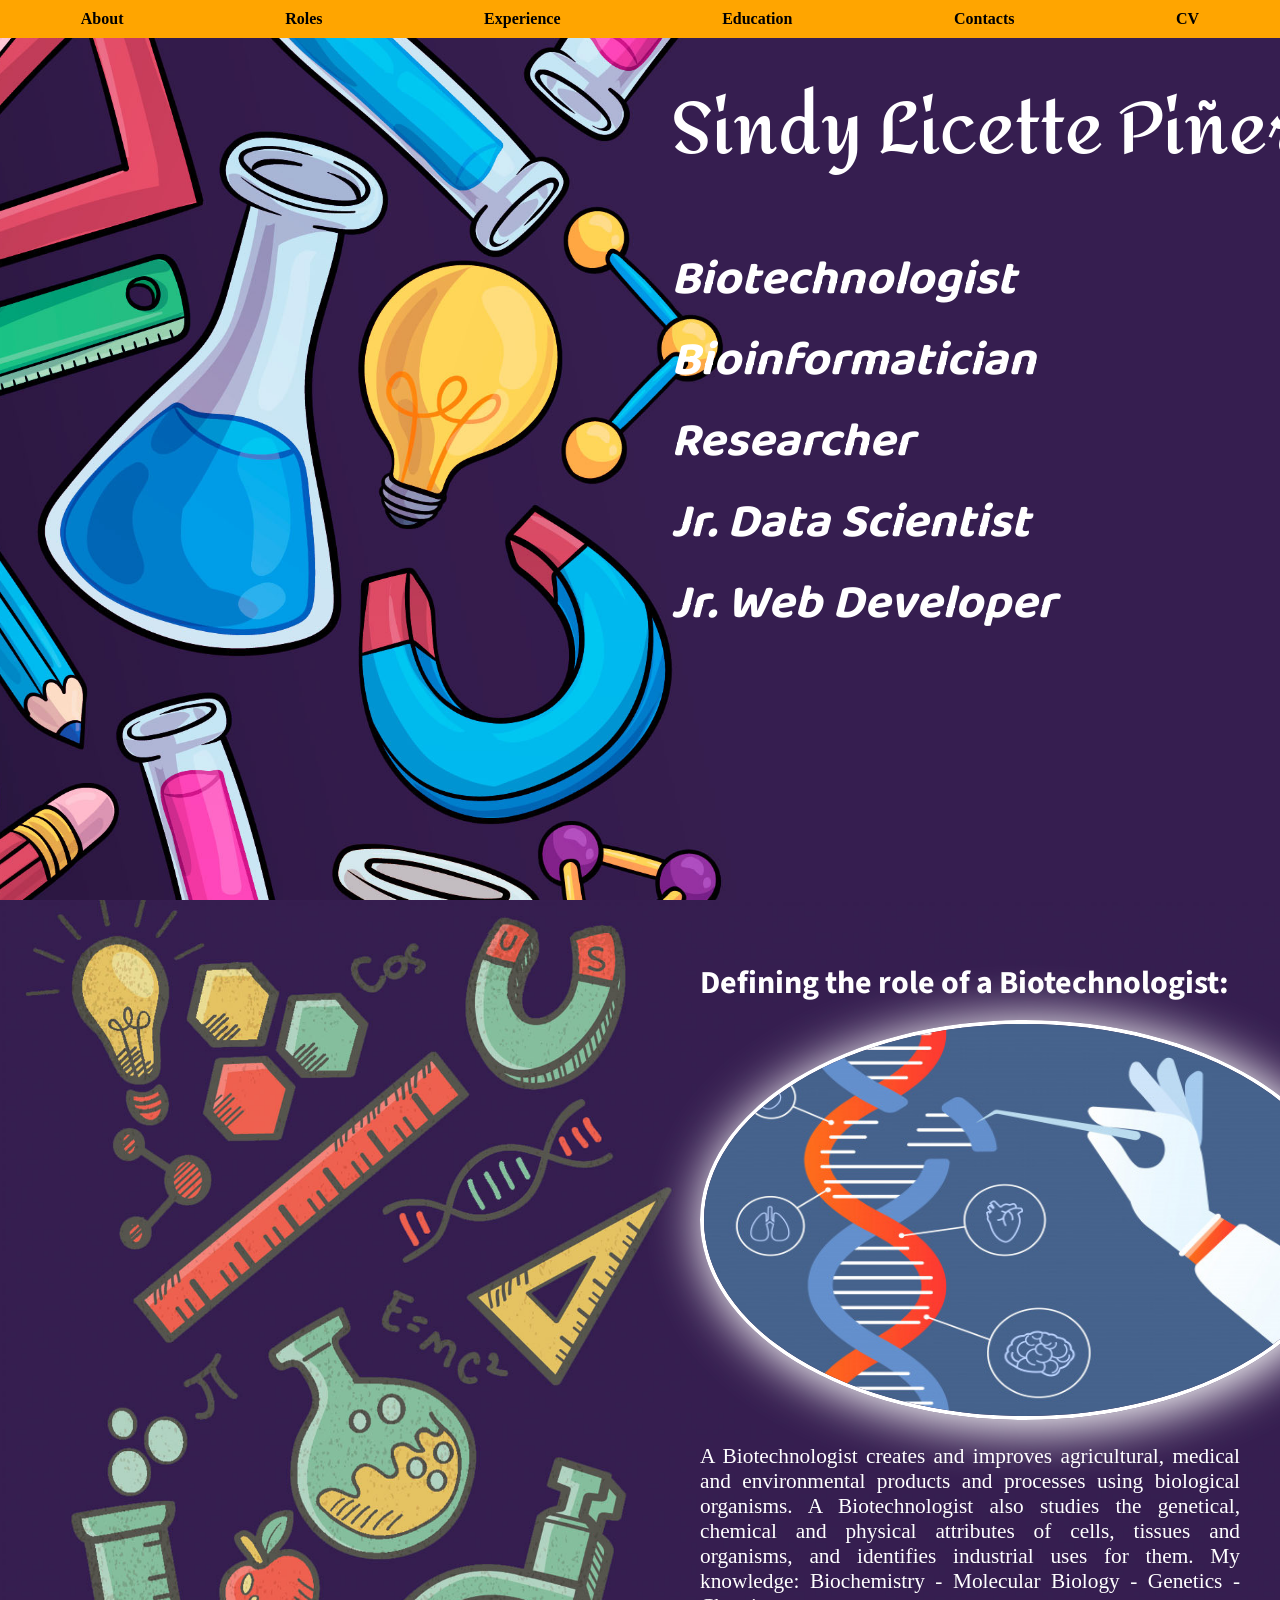
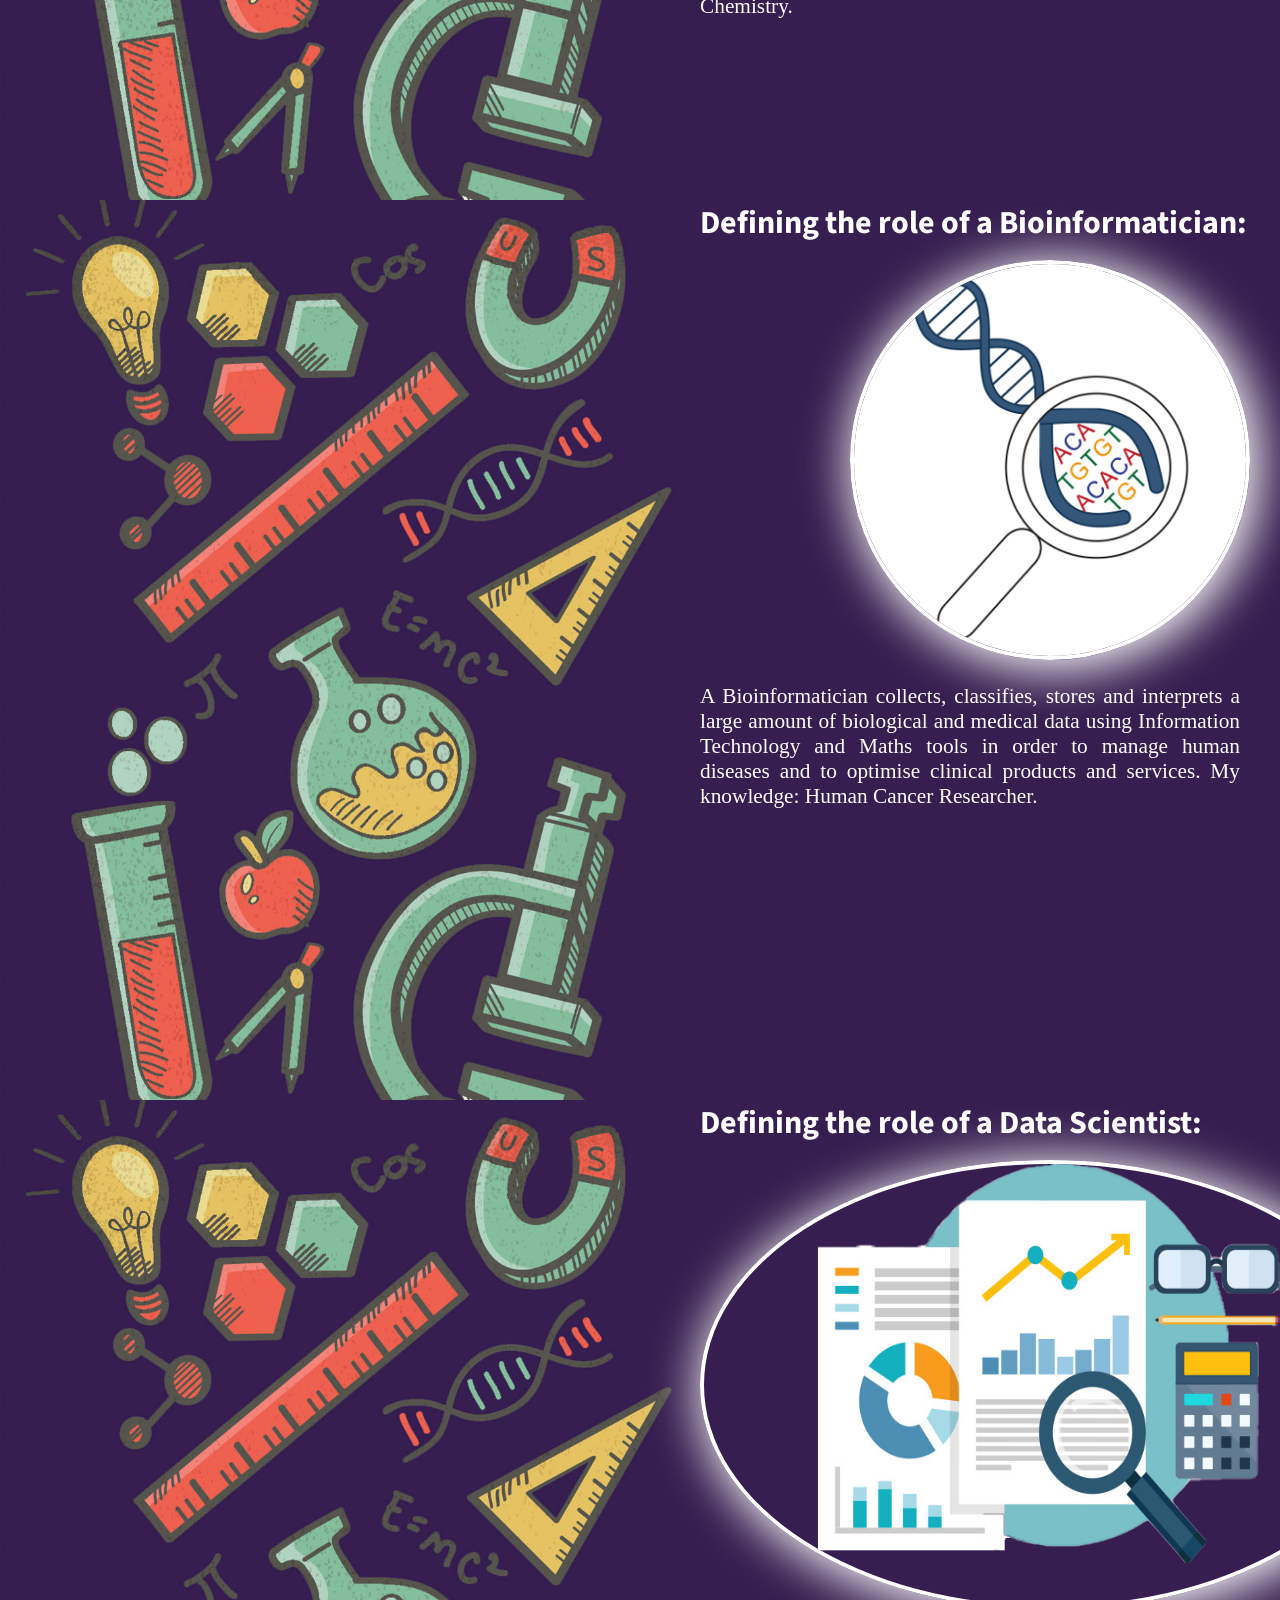
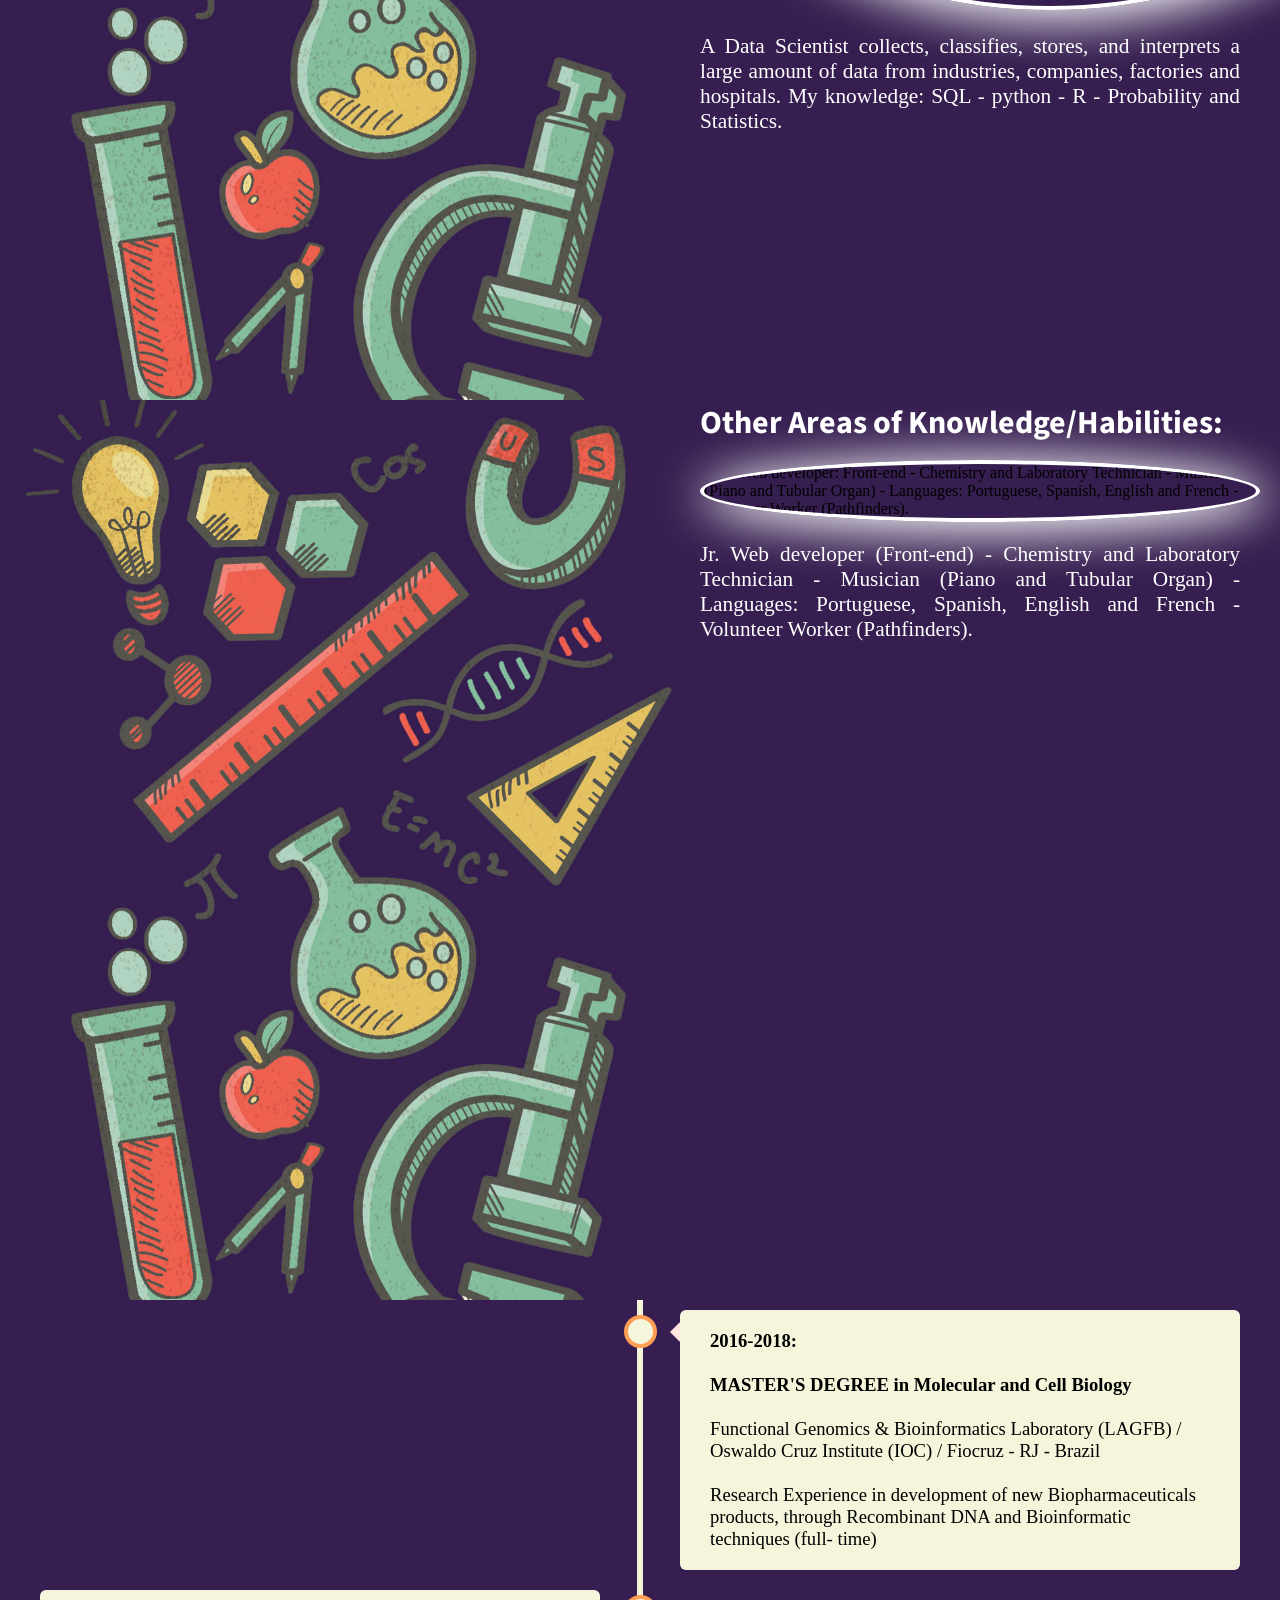
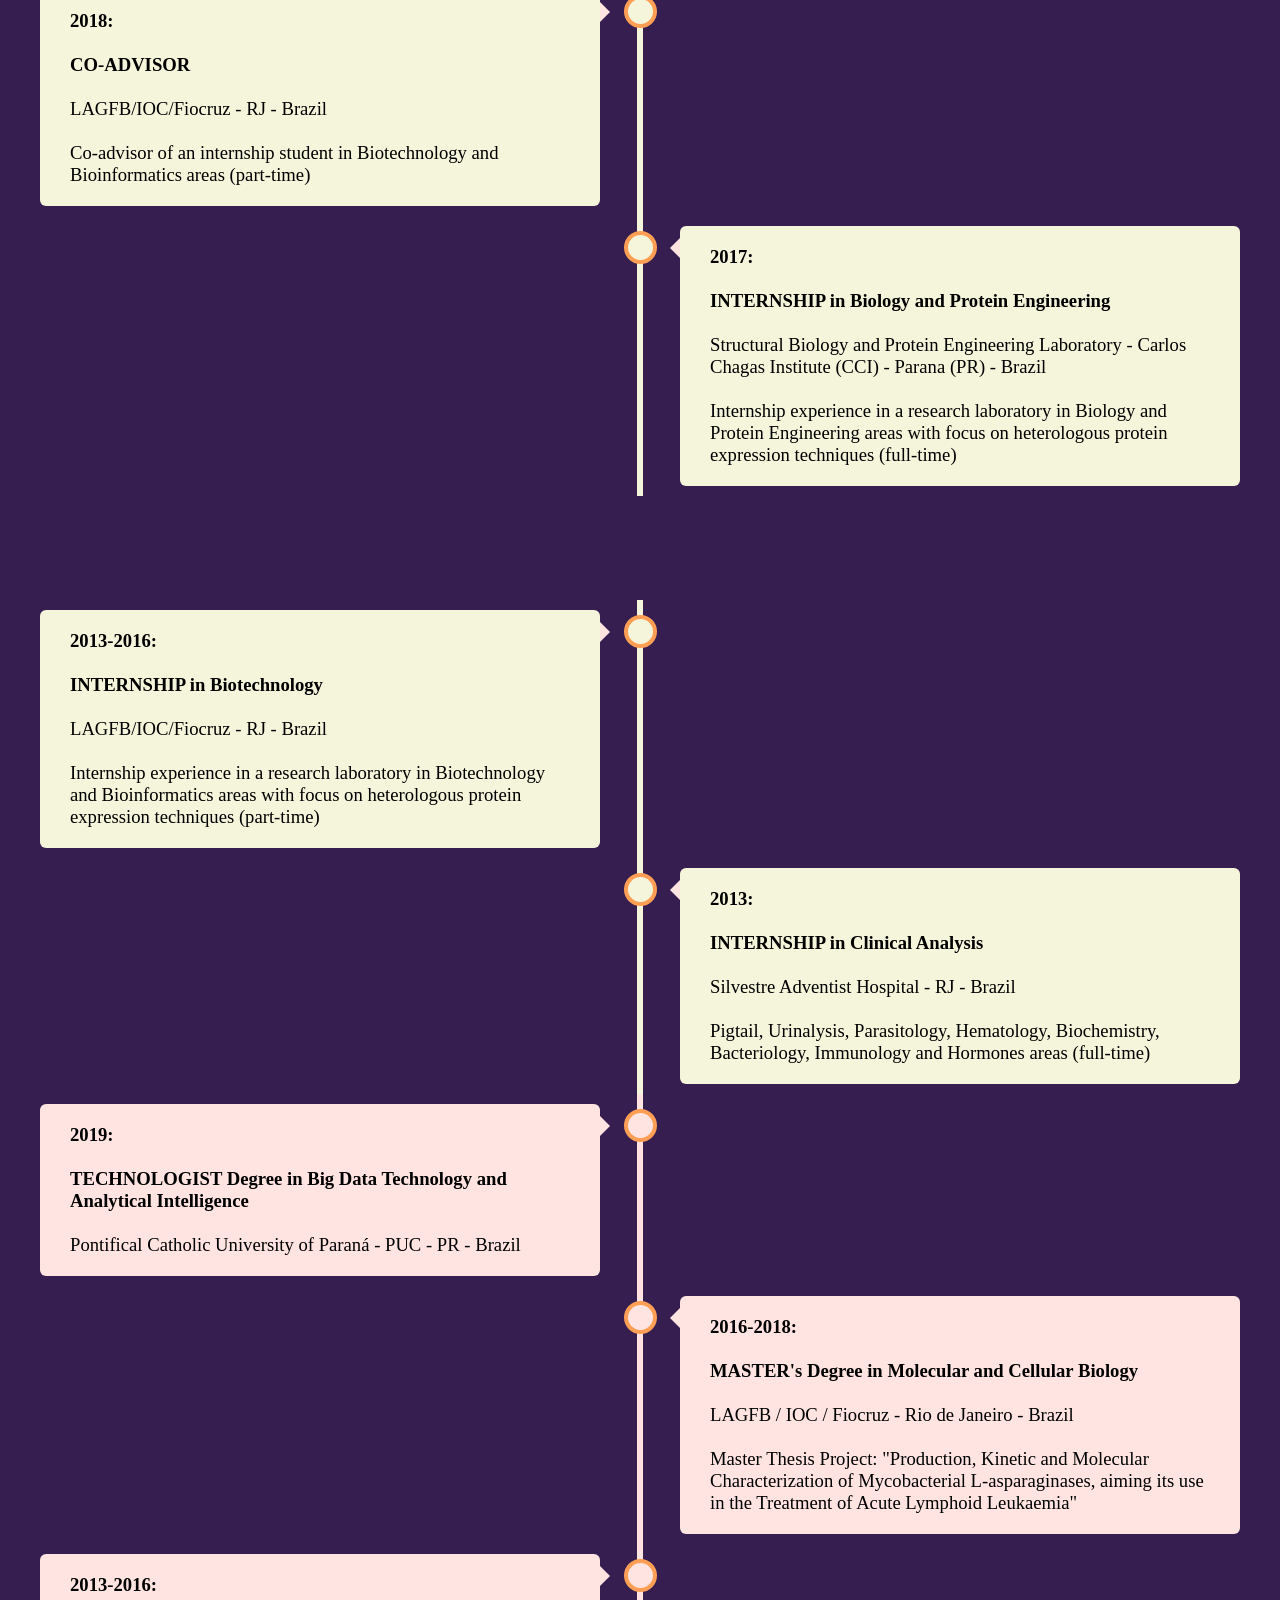
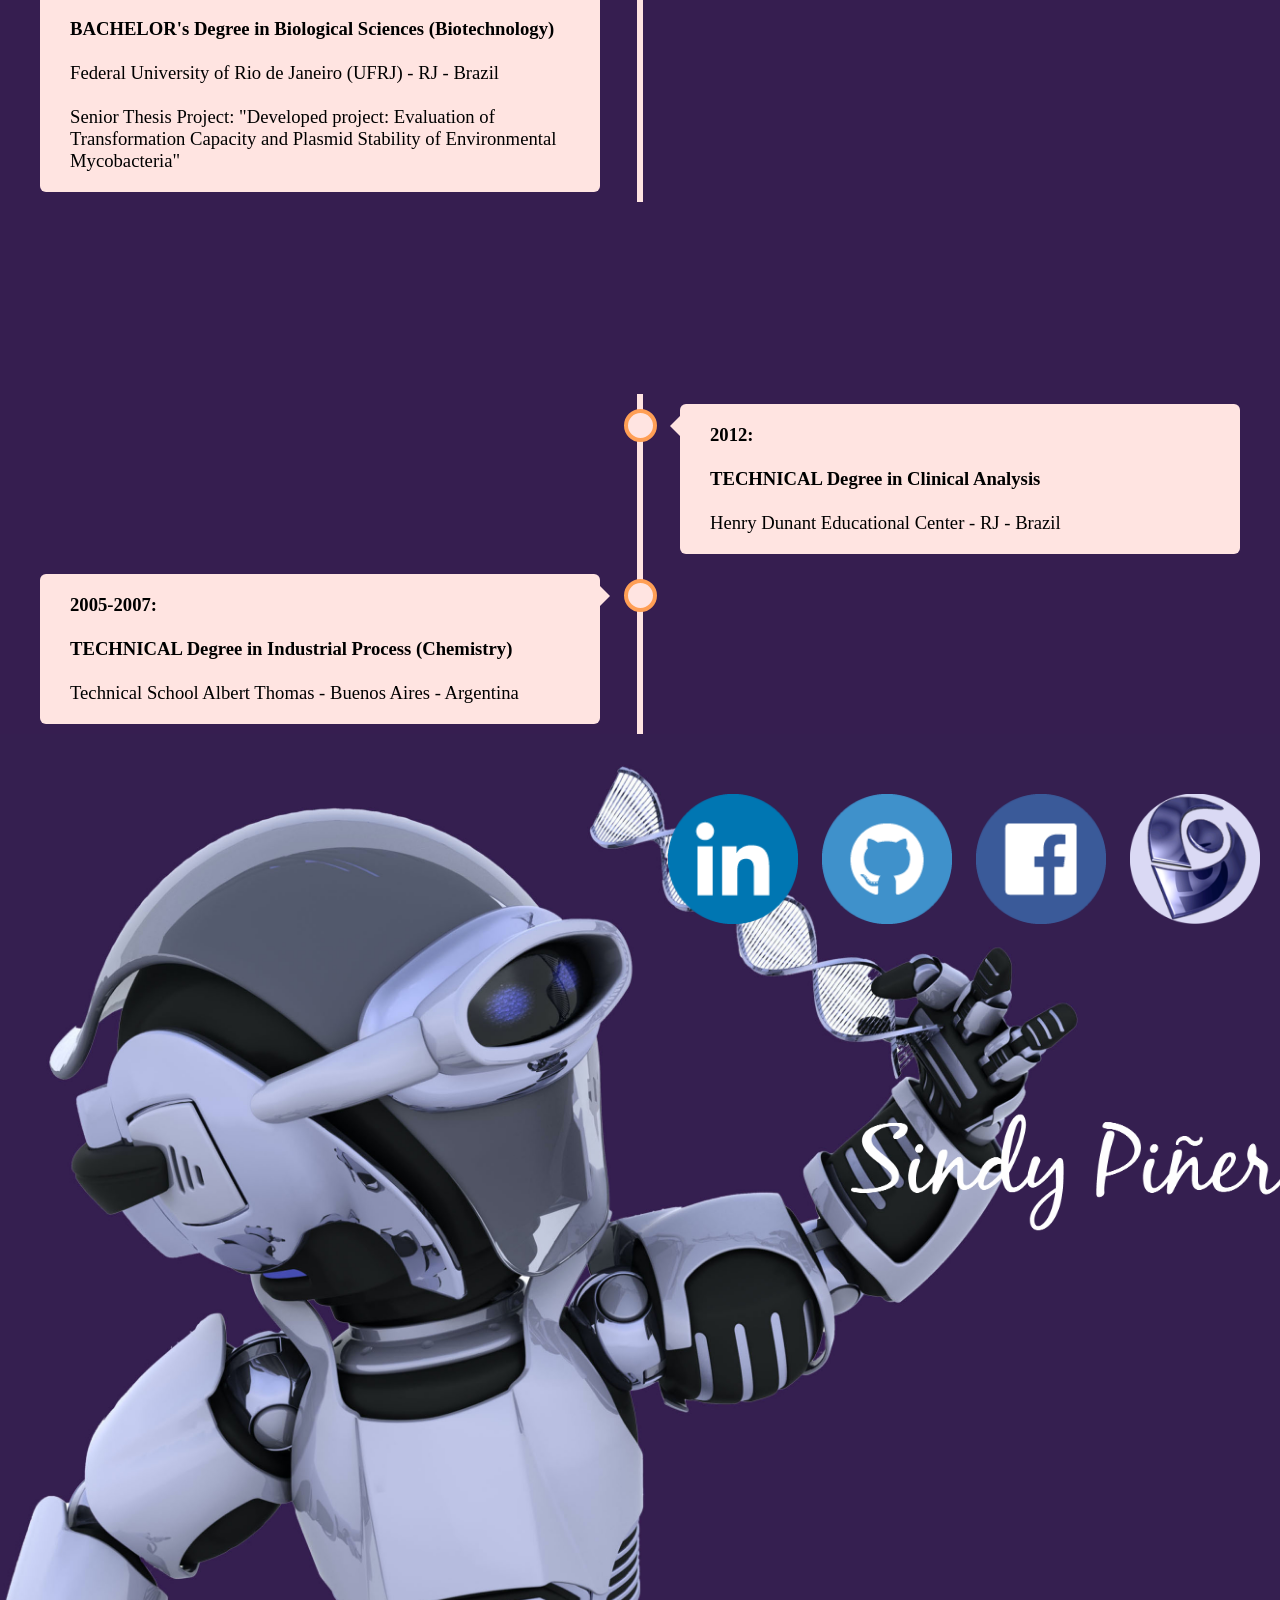
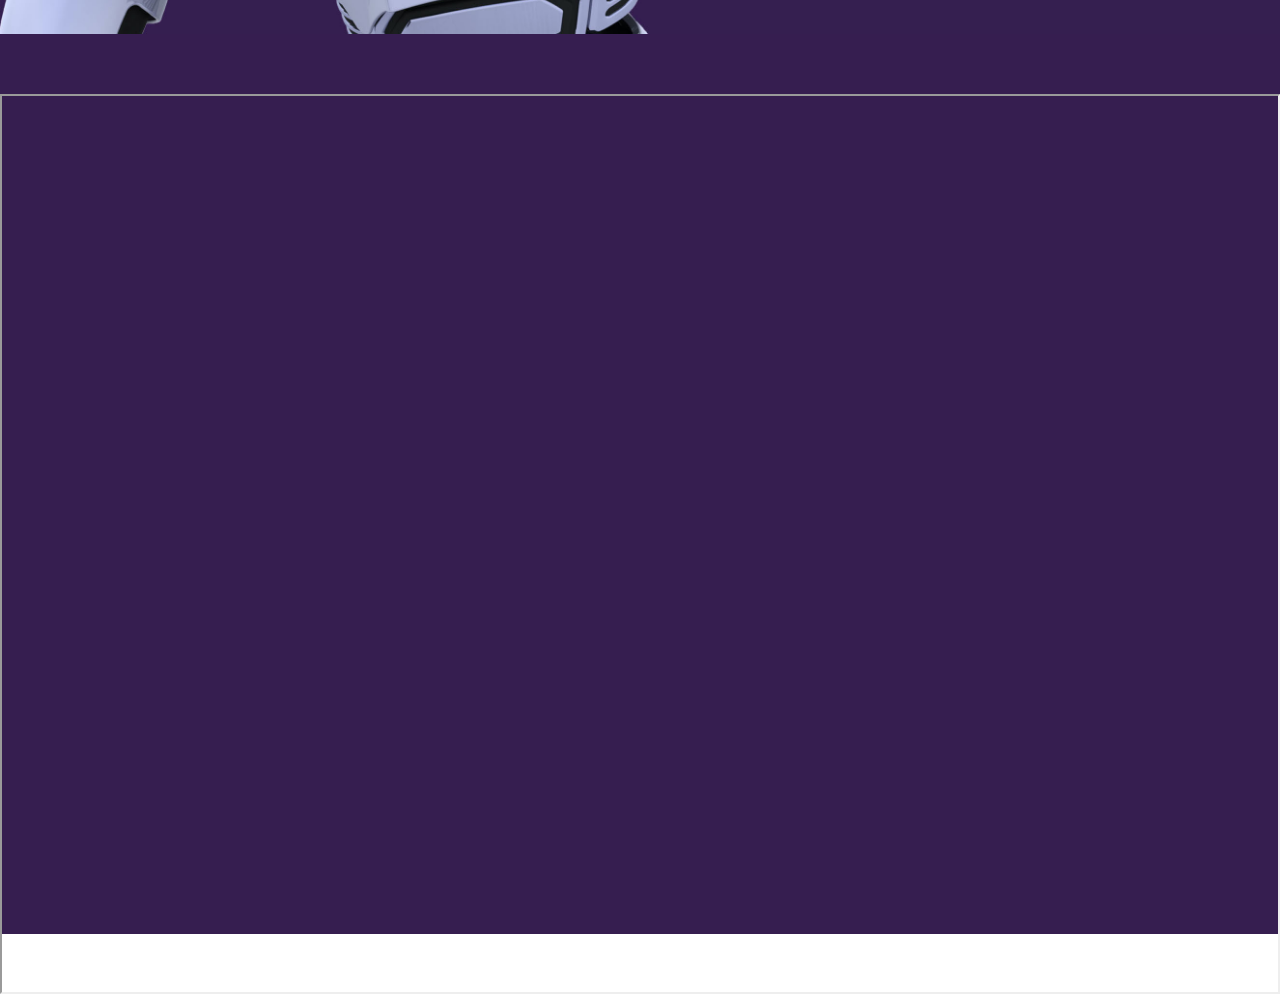
==== commit bff0c0dd: "Fifth Commitment" ====
--- a/index.html
+++ b/index.html
@@ -22,8 +22,10 @@
         <ul>
           <li><a href="#about">About</a></li>
           <li><a href="#roles">Roles</a></li>
-          <li><a href="#portfolio">Portfolio</a></li>
+          <li><a href="#experience">Experience</a></li>
+          <li><a href="#education">Education</a></li>
           <li><a href="#contacts">Contacts</a></li>
+          <li><a href="#cv">CV</a></li>
         </ul>
       </nav>
       <div id='background1'>
@@ -45,10 +47,9 @@
                 class="img-figure1"
                 src="./css/Biotechnologist2.jpg"
                 alt="A Biotechnologist creates and improves agricultural, medical and environmental products and processes using biological organisms. A Biotechnologist also studies the genetical, chemical and physical attributes of cells, tissues and organisms, and identifies industrial uses for them. My knowledge: Biochemistry - Molecular Biology - Genetics - Chemistry."
-                data-aos="fade-up"
-            />
-            <figcaption
-                style="margin-left: 700px; margin-right: 40px; margin-bottom: 50px; text-align: justify; font-size: 16pt; font-family: Arial"
+            />
+            <figcaption
+                style="margin-left: 700px; margin-right: 40px; margin-bottom: 50px; text-align: justify; font-size: 16pt; font-family: Verdana; color: white;"
             >
                 A Biotechnologist creates and improves agricultural, medical and
                 environmental products and processes using biological organisms. A
@@ -68,7 +69,7 @@
                 alt="A Bioinformatician collects, classifies, stores and interprets a large amount of biological and medical data using Information Technology and Maths tools in order to manage human diseases and to optimise clinical products and services. My knowledge: Human Cancer Researcher."
             />
             <figcaption
-                style="margin-left: 700px; margin-right: 40px; margin-bottom: 50px; text-align: justify; font-size: 16pt; font-family: Arial"
+                style="margin-left: 700px; margin-right: 40px; margin-bottom: 50px; text-align: justify; font-size: 16pt; font-family: Verdana; color: white;"
             >
                 A Bioinformatician collects, classifies, stores and interprets a
                 large amount of biological and medical data using Information
@@ -87,7 +88,7 @@
                 alt="A Data Scientist collects, classifies, stores, and interprets a large amount of data from industries, companies, factories and hospitals. My knowledge: SQL - python - R - Probability and Statistics."
             />
             <figcaption
-                style="margin-left: 700px; margin-right: 40px; margin-bottom: 50px; text-align: justify; font-size: 16pt; font-family: Arial"
+                style="margin-left: 700px; margin-right: 40px; margin-bottom: 50px; text-align: justify; font-size: 16pt; font-family: Verdana; color: white;"
             > A Data Scientist collects, classifies, stores, and interprets a
                 large amount of data from industries, companies, factories and
                 hospitals. My knowledge: SQL - python - R - Probability and
@@ -104,7 +105,7 @@
                 alt="Jr. Web developer: Front-end - Chemistry and Laboratory Technician - Musician (Piano and Tubular Organ) - Languages: Portuguese, Spanish, English and French - Volunteer Worker (Pathfinders)."
             />
             <figcaption
-                style="margin-left: 700px; margin-right: 40px; margin-bottom: 50px; text-align: justify; font-size: 16pt; font-family: Arial"
+                style="margin-left: 700px; margin-right: 40px; margin-bottom: 50px; text-align: justify; font-size: 16pt; font-family: Verdana; color: white;"
             >
                 Jr. Web developer (Front-end) - Chemistry and Laboratory Technician
                 - Musician (Piano and Tubular Organ) - Languages: Portuguese,
@@ -114,40 +115,71 @@
         </div>
       </div>
     <div id='background3'>
+        <div class="timeline" id='experience'>
+            <div class="container right" style="margin-right: 0px;">
+                <div class="content">
+                <p style="font-size: 14pt;"><strong>2016-2018:<br /><br />MASTER'S DEGREE in Molecular and Cell Biology</strong><br /><br />Functional Genomics & Bioinformatics Laboratory (LAGFB) / Oswaldo Cruz Institute (IOC) / Fiocruz - RJ - Brazil<br /><br />Research Experience in development of new Biopharmaceuticals products, through Recombinant DNA and Bioinformatic techniques (full- time)</p>
+                </div>
+            </div>
+            <div class="container left">
+                <div class="content">
+                <p style="font-size: 14pt;"><strong>2018:<br /><br />CO-ADVISOR</strong><br /><br />LAGFB/IOC/Fiocruz - RJ - Brazil<br /><br />Co-advisor of an internship student in Biotechnology and Bioinformatics areas (part-time)</p>
+                </div>
+            </div>
+            <div class="container right" style="margin-right: 0px;">
+                <div class="content">
+                <p style="font-size: 14pt;"><strong>2017:<br /><br />INTERNSHIP in Biology and Protein Engineering</strong><br /><br />Structural Biology and Protein Engineering Laboratory - Carlos Chagas Institute (CCI) - Parana (PR) - Brazil<br /><br />Internship experience in a research laboratory in Biology and Protein Engineering areas with focus on heterologous protein expression techniques (full-time)</p>
+                </div>
+            </div>
+        </div>
+    </div>
+    <div id='background3'>
         <div class="timeline">
-            <div class="container right" style="right: 0px;">
-                <div class="content">
-                <h3 id='portfolio'></h3>
-                <p style="text-align: justify; font-size: 12pt; font-family: Arial; color: black;">Lorem ipsum dolor sit amet, quo ei simul congue exerci, ad nec admodum perfecto mnesarchum, vim ea mazim fierent detracto. Ea quis iuvaret expetendis his, te elit voluptua dignissim per, habeo iusto primis ea eam.</p>
-                </div>
-            </div>
             <div class="container left">
                 <div class="content">
-                <h4>2015</h4>
-                <p style="text-align: justify; font-size: 12pt; font-family: Arial; color: black;">asdasd</p>
-                </div>
-            </div>
-            <div class="container right" style="right: 0px;">
-                <div class="content">
-                <h4></h4>
-                <p style="text-align: justify; font-size: 12pt; font-family: Arial; color: black;">Lorem ipsum dolor sit amet, quo ei simul congue exerci, ad nec admodum perfecto mnesarchum, vim ea mazim fierent detracto. Ea quis iuvaret expetendis his, te elit voluptua dignissim per, habeo iusto primis ea eam.</p>
-                </div>
-            </div>
-            <div class="container left">
-                <div class="content">
-                <h4>2011</h4>
-                <p>Lorem ipsum dolor sit amet, quo ei simul congue exerci, ad nec admodum perfecto mnesarchum, vim ea mazim fierent detracto. Ea quis iuvaret expetendis his, te elit voluptua dignissim per, habeo iusto primis ea eam.</p>
-                </div>
-            </div>
-            <div class="container right" style="right: 0px;">
-                <div class="content">
-                <h4></h4>
-                <p style="text-align: justify; font-size: 12pt; font-family: Arial; color: black;">Lorem ipsum dolor sit amet, quo ei simul congue exerci, ad nec admodum perfecto mnesarchum, vim ea mazim fierent detracto. Ea quis iuvaret expetendis his, te elit voluptua dignissim per, habeo iusto primis ea eam.</p>
-                </div>
-            </div>
-        </div>
-    </div>
-    <div id='background4'>
+                <p style="font-size: 14pt;"><strong>2013-2016:<br /><br />INTERNSHIP in Biotechnology</strong><br /><br />LAGFB/IOC/Fiocruz - RJ - Brazil<br /><br />Internship experience in a research laboratory in Biotechnology and Bioinformatics areas with focus on heterologous protein expression techniques (part-time)</p>
+                </div>
+            </div>
+            <div class="container right" style="margin-right: 0px;">
+                <div class="content">
+                <p style="font-size: 14pt;"><strong>2013:<br /><br />INTERNSHIP in Clinical Analysis</strong><br /><br />Silvestre Adventist Hospital - RJ - Brazil<br /><br />Pigtail, Urinalysis, Parasitology, Hematology, Biochemistry, Bacteriology, Immunology and Hormones areas (full-time)</p>
+            </div>
+        </div>
+    </div>
+    <div id='background3'>
+        <div class="timeline2" id='education'>
+            <div class="container2 left2">
+                <div class="content2">
+                <p style="font-size: 14pt;"><strong>2019:<br /><br />TECHNOLOGIST Degree in Big Data Technology and Analytical Intelligence</strong><br /><br />Pontifical Catholic University of Paraná - PUC - PR - Brazil</p>
+                </div>
+            </div>
+            <div class="container2 right2" style="margin-right: 0px;">
+                <div class="content2">
+                <p style="font-size: 14pt;"><strong>2016-2018:<br /><br />MASTER's Degree in Molecular and Cellular Biology</strong><br /><br />LAGFB / IOC / Fiocruz - Rio de Janeiro - Brazil<br /><br />Master Thesis Project: "Production, Kinetic and Molecular Characterization of Mycobacterial L-asparaginases, aiming its use in the Treatment of Acute Lymphoid Leukaemia"</p>
+                </div>
+            </div>
+            <div class="container2 left2">
+                <div class="content2">
+                <p style="font-size: 14pt;"><strong>2013-2016:<br /><br />BACHELOR's Degree in Biological Sciences
+                        (Biotechnology)</strong><br /><br />Federal University of Rio de Janeiro (UFRJ) - RJ - Brazil<br /><br />Senior Thesis Project: "Developed project: Evaluation of Transformation Capacity and Plasmid Stability of Environmental Mycobacteria"</p>
+                </div>
+            </div>
+        </div>
+    </div>
+    <div id='background3'>
+        <div class="timeline2">
+            <div class="container2 right2" style="margin-right: 0px;">
+                <div class="content2">
+                <p style="font-size: 14pt;"><strong>2012:<br /><br />TECHNICAL Degree in Clinical Analysis</strong><br /><br />Henry Dunant Educational Center - RJ - Brazil</p>
+                </div>
+            </div>
+                <div class="container2 left2">
+                <div class="content2">
+                <p style="font-size: 14pt;"><strong>2005-2007:<br /><br />TECHNICAL Degree in Industrial Process (Chemistry)</strong><br /><br />Technical School Albert Thomas - Buenos Aires - Argentina</p>
+            </div>
+        </div>
+    </div>
+    <div id='background4' id='contacts'>
         <h3 id='contacts'></h3>
         <ul class="social-icons">
             <li><a href="https://www.linkedin.com/in/sindy-licette-pi%C3%B1ero-33291118a/" target="_blank"><img src='css/Linkedin.png'/></a></li>
@@ -161,5 +193,11 @@
             src="./css/SindyDNA.png"
         />
     </div>
+    <div>
+        <div id='background3'>
+        <h3 id='cv'></h3>
+        <iframe src="./css/SindyCVEnglish.pdf" width=100% height=100%>This browser does not support PDFs. Please download the PDF to view it: Download PDF
+        </iframe>
+    </div>
   </body>
 </html>
--- a/css/estilos.css
+++ b/css/estilos.css
@@ -9,7 +9,7 @@
 
 body {
   font-family: Verdana;
-  color: white;
+  color: black;
 }
 
 #background1 {
@@ -104,6 +104,20 @@
   color: white;
   font-family: "Amita", cursive;
   font-size: 4.5em;
+  transform: scale(0.2) translateY(40vh);
+  opacity: 0;
+  animation: 1s ease 500ms animacaoTitulo forwards;
+}
+
+@keyframes animacaoTitulo {
+  from {
+    transform: scale(0.2) translateY(40vh);
+    opacity: 0;
+  }
+  to {
+    transform: scale(1) translateY(0);
+    opacity: 1;
+  }
 }
 
 h2 {
@@ -115,6 +129,20 @@
   font-family: "Baloo Da 2", cursive;
   font-style: italic;
   font-size: 3em;
+  transform: scale(0.2) translateY(40vh);
+  opacity: 0;
+  animation: 1s ease 500ms animacaoSubtitulo forwards;
+}
+
+@keyframes animacaoSubtitulo {
+  from {
+    transform: scale(0.2) translateY(40vh);
+    opacity: 0;
+  }
+  to {
+    transform: scale(1) translateY(0);
+    opacity: 1;
+  }
 }
 
 h3 {
@@ -166,8 +194,6 @@
   border-radius: 60%;
 }
 
-/* Words inside the timeline*/
-
 /* The actual timeline (the vertical ruler) */
 .timeline {
   position: relative;
@@ -179,7 +205,7 @@
   content: "";
   position: absolute;
   width: 6px;
-  background-color: white;
+  background-color: #f5f5dc;
   top: 0;
   bottom: 0;
   left: 50%;
@@ -201,7 +227,7 @@
   width: 25px;
   height: 25px;
   right: -17px;
-  background-color: white;
+  background-color: #f5f5dc;
   border: 4px solid #ff9f55;
   top: 15px;
   border-radius: 50%;
@@ -227,9 +253,9 @@
   width: 0;
   z-index: 1;
   right: 30px;
-  border: medium solid white;
+  border: medium solid #f5f5dc;
   border-width: 10px 0 10px 10px;
-  border-color: transparent transparent transparent white;
+  border-color: transparent transparent transparent #ffe4e1;
 }
 
 /* Add arrows to the right container (pointing left) */
@@ -241,9 +267,9 @@
   width: 0;
   z-index: 1;
   left: 30px;
-  border: medium solid white;
+  border: medium solid #f5f5dc;
   border-width: 10px 10px 10px 0;
-  border-color: transparent white transparent transparent;
+  border-color: transparent #ffe4e1 transparent transparent;
 }
 
 /* Fix the circle for containers on the right side */
@@ -254,7 +280,7 @@
 /* The actual content */
 .content {
   padding: 20px 30px;
-  background-color: white;
+  background-color: #f5f5dc;
   position: relative;
   border-radius: 6px;
 }
@@ -276,9 +302,9 @@
   /* Make sure that all arrows are pointing leftwards */
   .container::before {
     left: 60px;
-    border: medium solid white;
+    border: medium solid #f5f5dc;
     border-width: 10px 10px 10px 0;
-    border-color: transparent white transparent transparent;
+    border-color: transparent #f5f5dc transparent transparent;
   }
 
   /* Make sure all circles are at the same spot */
@@ -289,6 +315,131 @@
 
   /* Make all right containers behave like the left ones */
   .right {
+    left: 0%;
+  }
+}
+
+/* The actual timeline (the vertical ruler) */
+.timeline2 {
+  position: relative;
+  margin: 0;
+}
+
+/* The actual timeline (the vertical ruler) */
+.timeline2::after {
+  content: "";
+  position: absolute;
+  width: 6px;
+  background-color: #ffe4e1;
+  top: 0;
+  bottom: 0;
+  left: 50%;
+  margin-left: -3px;
+}
+
+/* Container around content */
+.container2 {
+  padding: 10px 40px;
+  position: relative;
+  background-color: inherit;
+  width: 50%;
+}
+
+/* The circles on the timeline */
+.container2::after {
+  content: "";
+  position: absolute;
+  width: 25px;
+  height: 25px;
+  right: -17px;
+  background-color: #ffe4e1;
+  border: 4px solid #ff9f55;
+  top: 15px;
+  border-radius: 50%;
+  z-index: 1;
+}
+
+/* Place the container to the left */
+.left2 {
+  left: 0%;
+}
+
+/* Place the container to the right */
+.right2 {
+  left: 50%;
+}
+
+/* Add arrows to the left container (pointing right) */
+.left2::before {
+  content: " ";
+  height: 0;
+  position: absolute;
+  top: 22px;
+  width: 0;
+  z-index: 1;
+  right: 30px;
+  border: medium solid #ffe4e1;
+  border-width: 10px 0 10px 10px;
+  border-color: transparent transparent transparent #ffe4e1;
+}
+
+/* Add arrows to the right container (pointing left) */
+.right2::before {
+  content: " ";
+  height: 0;
+  position: absolute;
+  top: 22px;
+  width: 0;
+  z-index: 1;
+  left: 30px;
+  border: medium solid #ffe4e1;
+  border-width: 10px 10px 10px 0;
+  border-color: transparent #ffe4e1 transparent transparent;
+}
+
+/* Fix the circle for containers on the right side */
+.right2::after {
+  left: -16px;
+}
+
+/* The actual content */
+.content2 {
+  padding: 20px 30px;
+  background-color: #ffe4e1;
+  position: relative;
+  border-radius: 6px;
+}
+
+/* Media queries - Responsive timeline on screens less than 600px wide */
+@media screen and (max-width: 600px) {
+  /* Place the timelime to the left */
+  .timeline2::after {
+    left: 31px;
+  }
+
+  /* Full-width containers */
+  .container2 {
+    width: 100%;
+    padding-left: 70px;
+    padding-right: 25px;
+  }
+
+  /* Make sure that all arrows are pointing leftwards */
+  .container2::before {
+    left: 60px;
+    border: medium solid #ffe4e1;
+    border-width: 10px 10px 10px 0;
+    border-color: transparent white transparent transparent;
+  }
+
+  /* Make sure all circles are at the same spot */
+  .left2::after,
+  .right2::after {
+    left: 15px;
+  }
+
+  /* Make all right containers behave like the left ones */
+  .right2 {
     left: 0%;
   }
 }
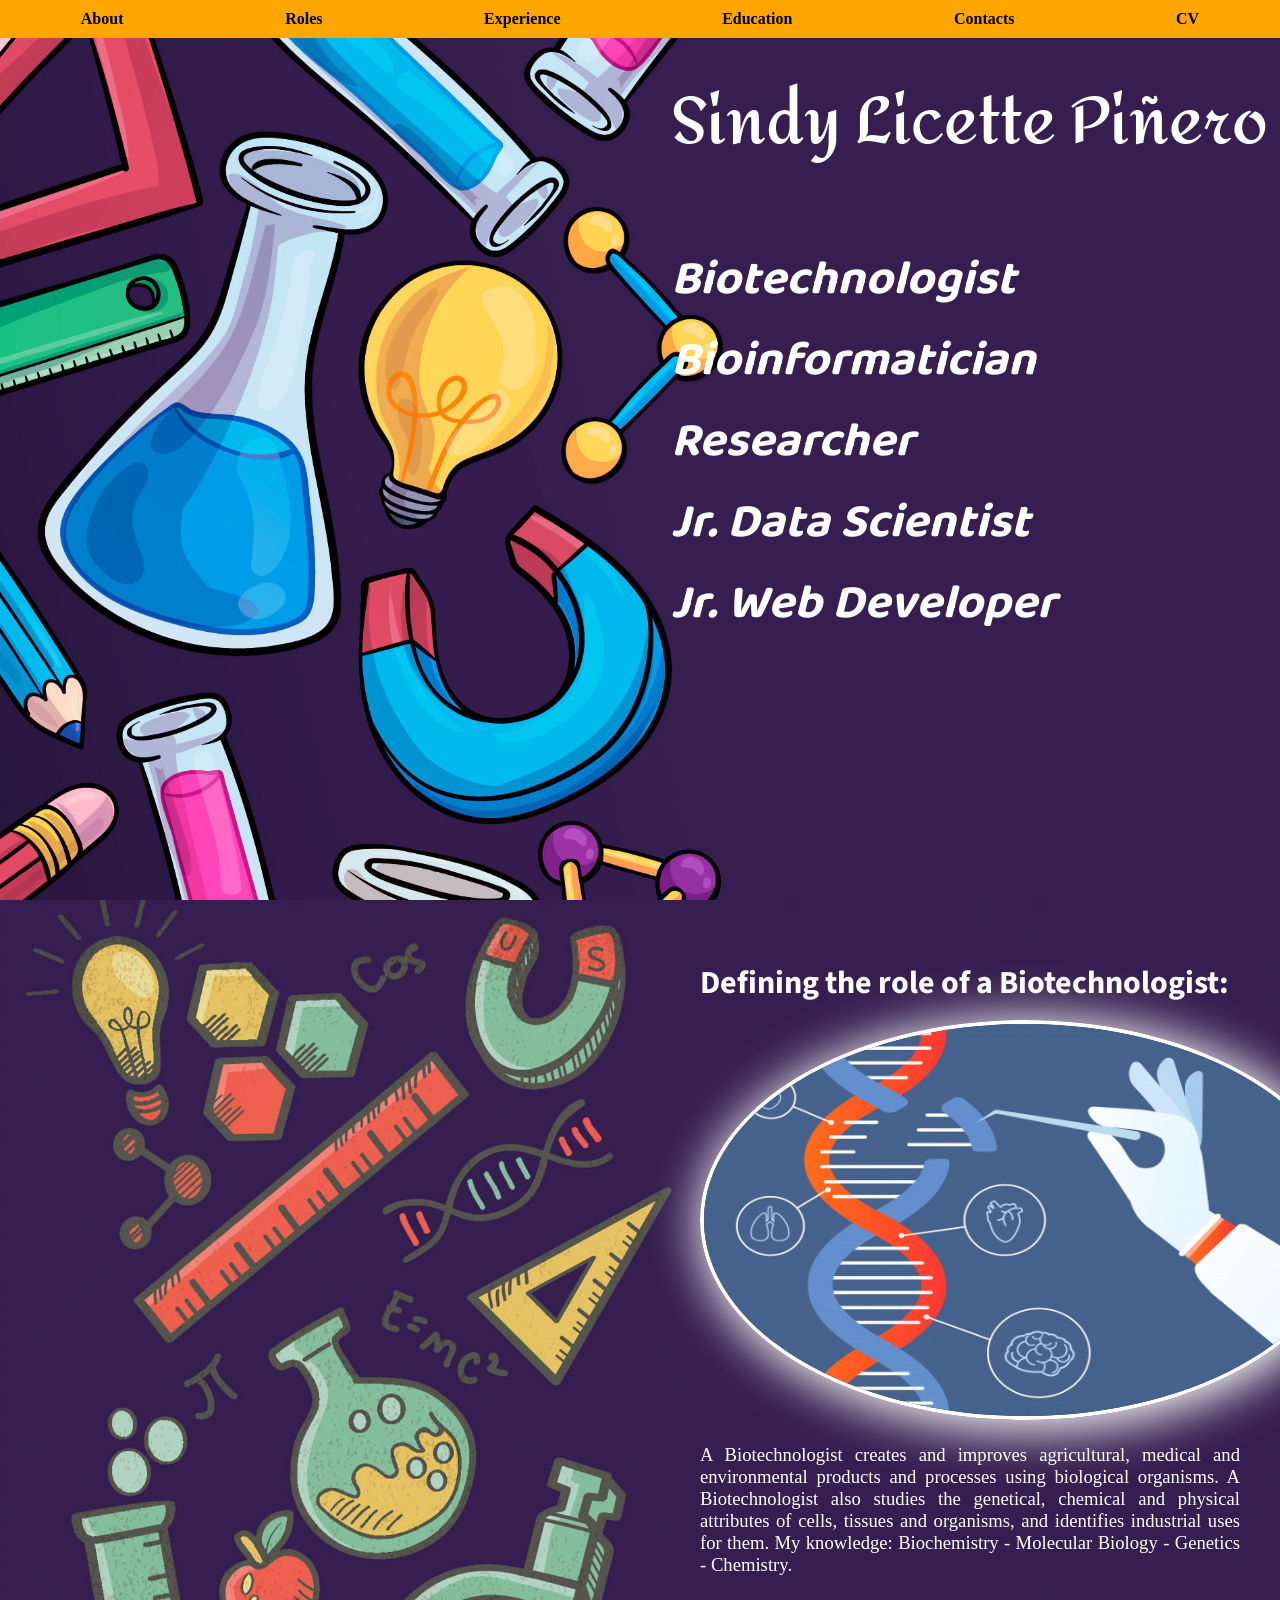
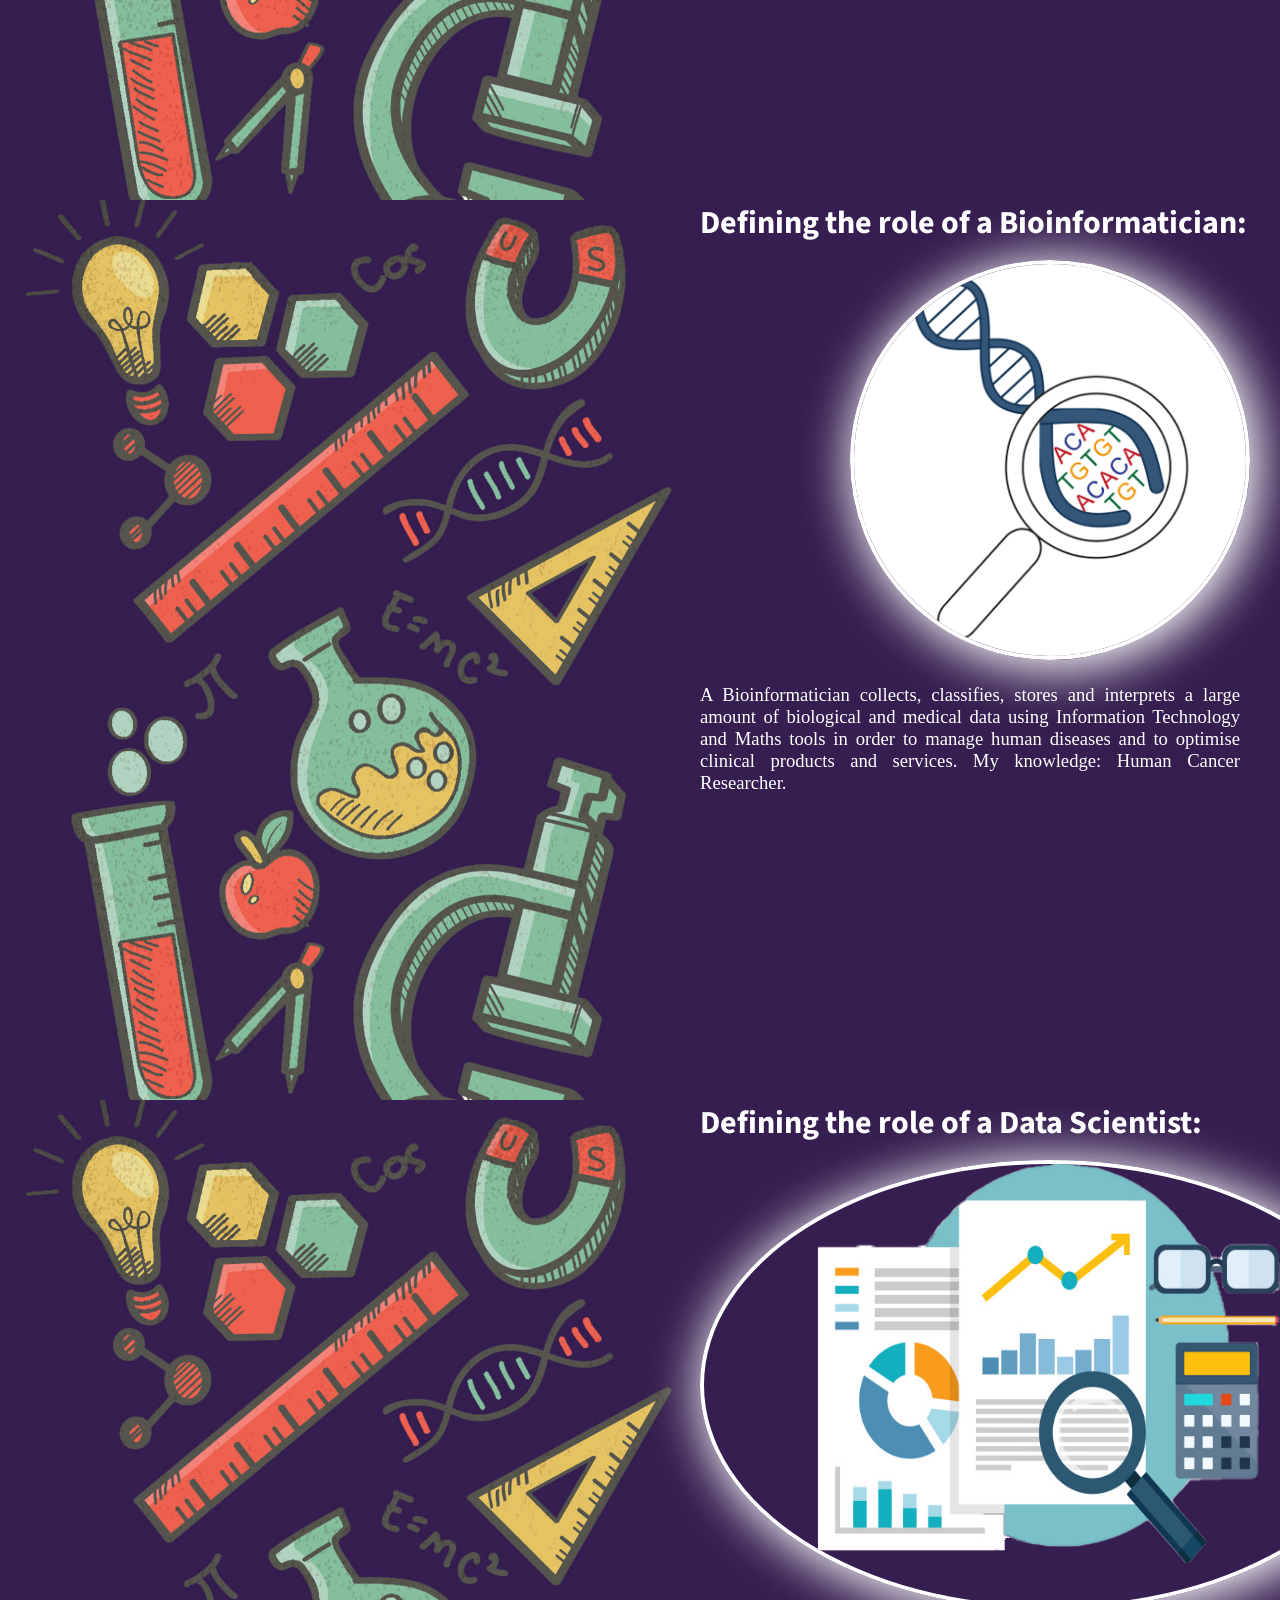
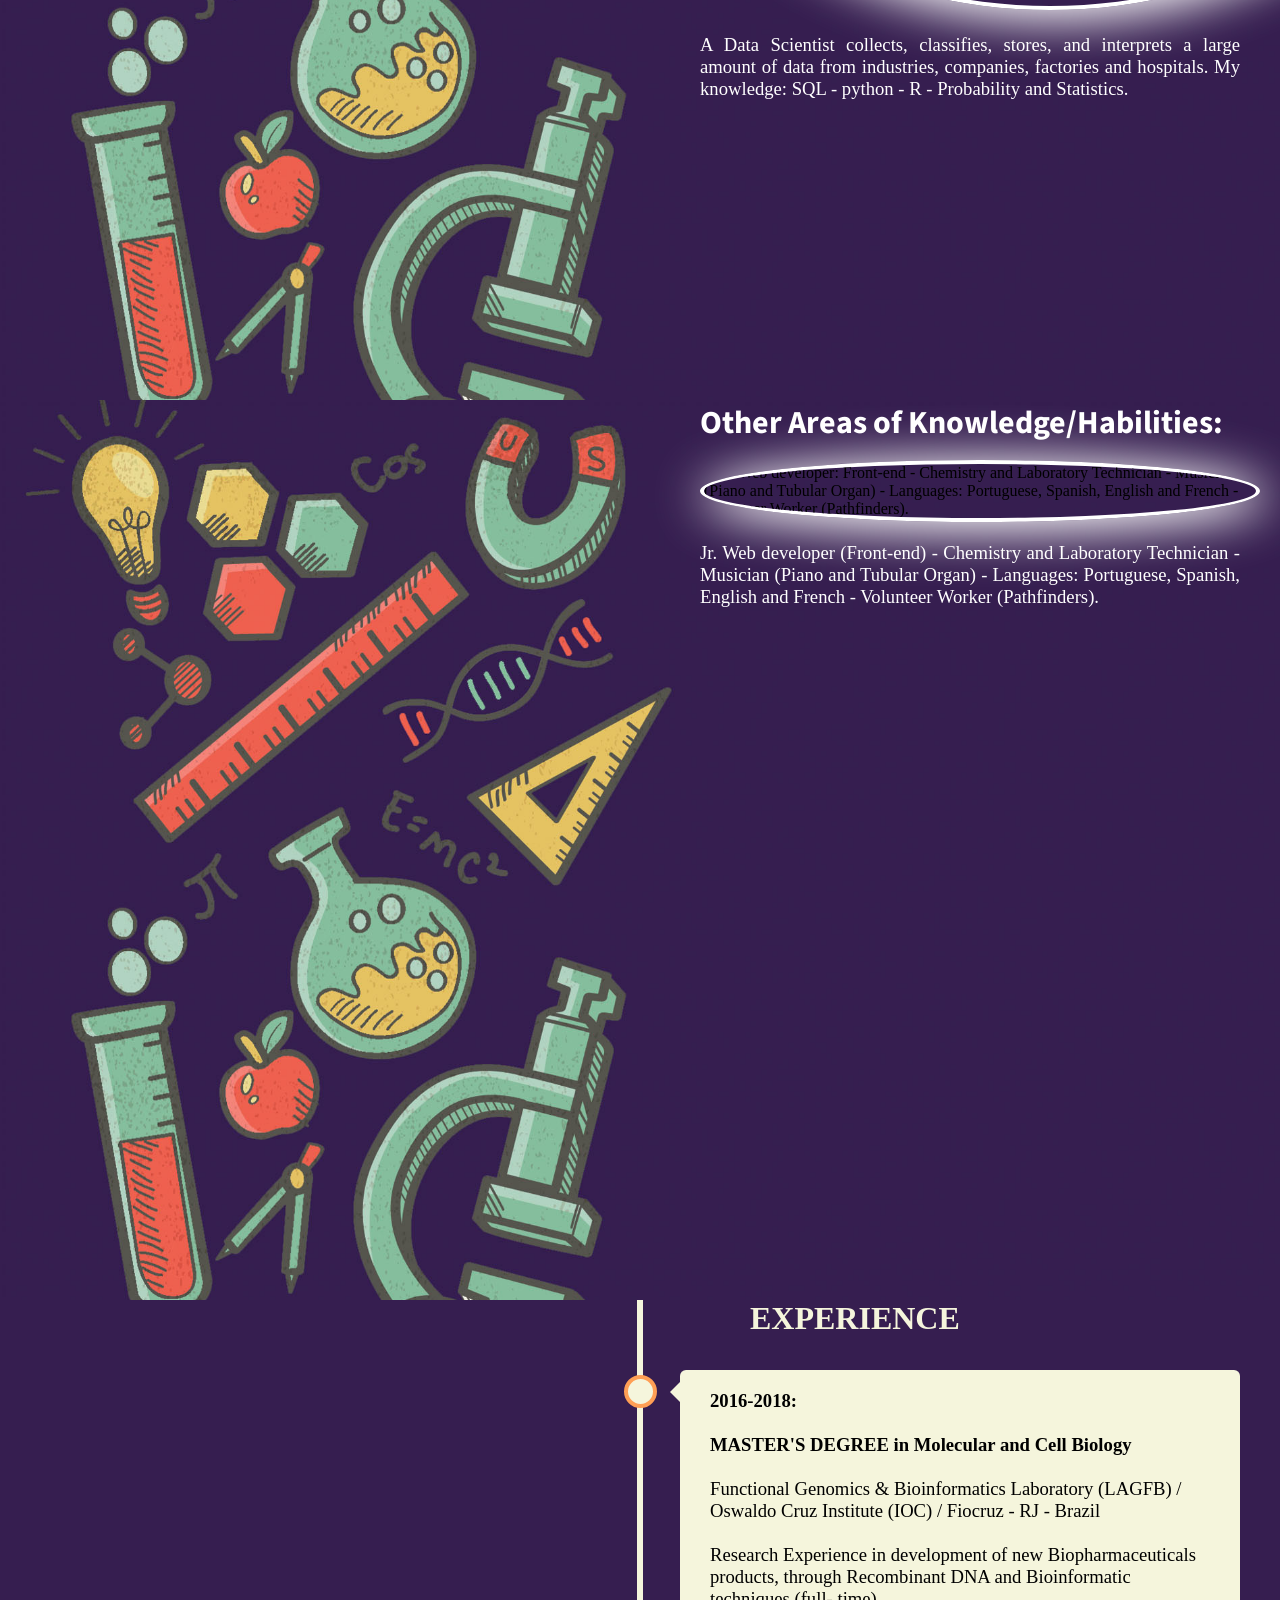
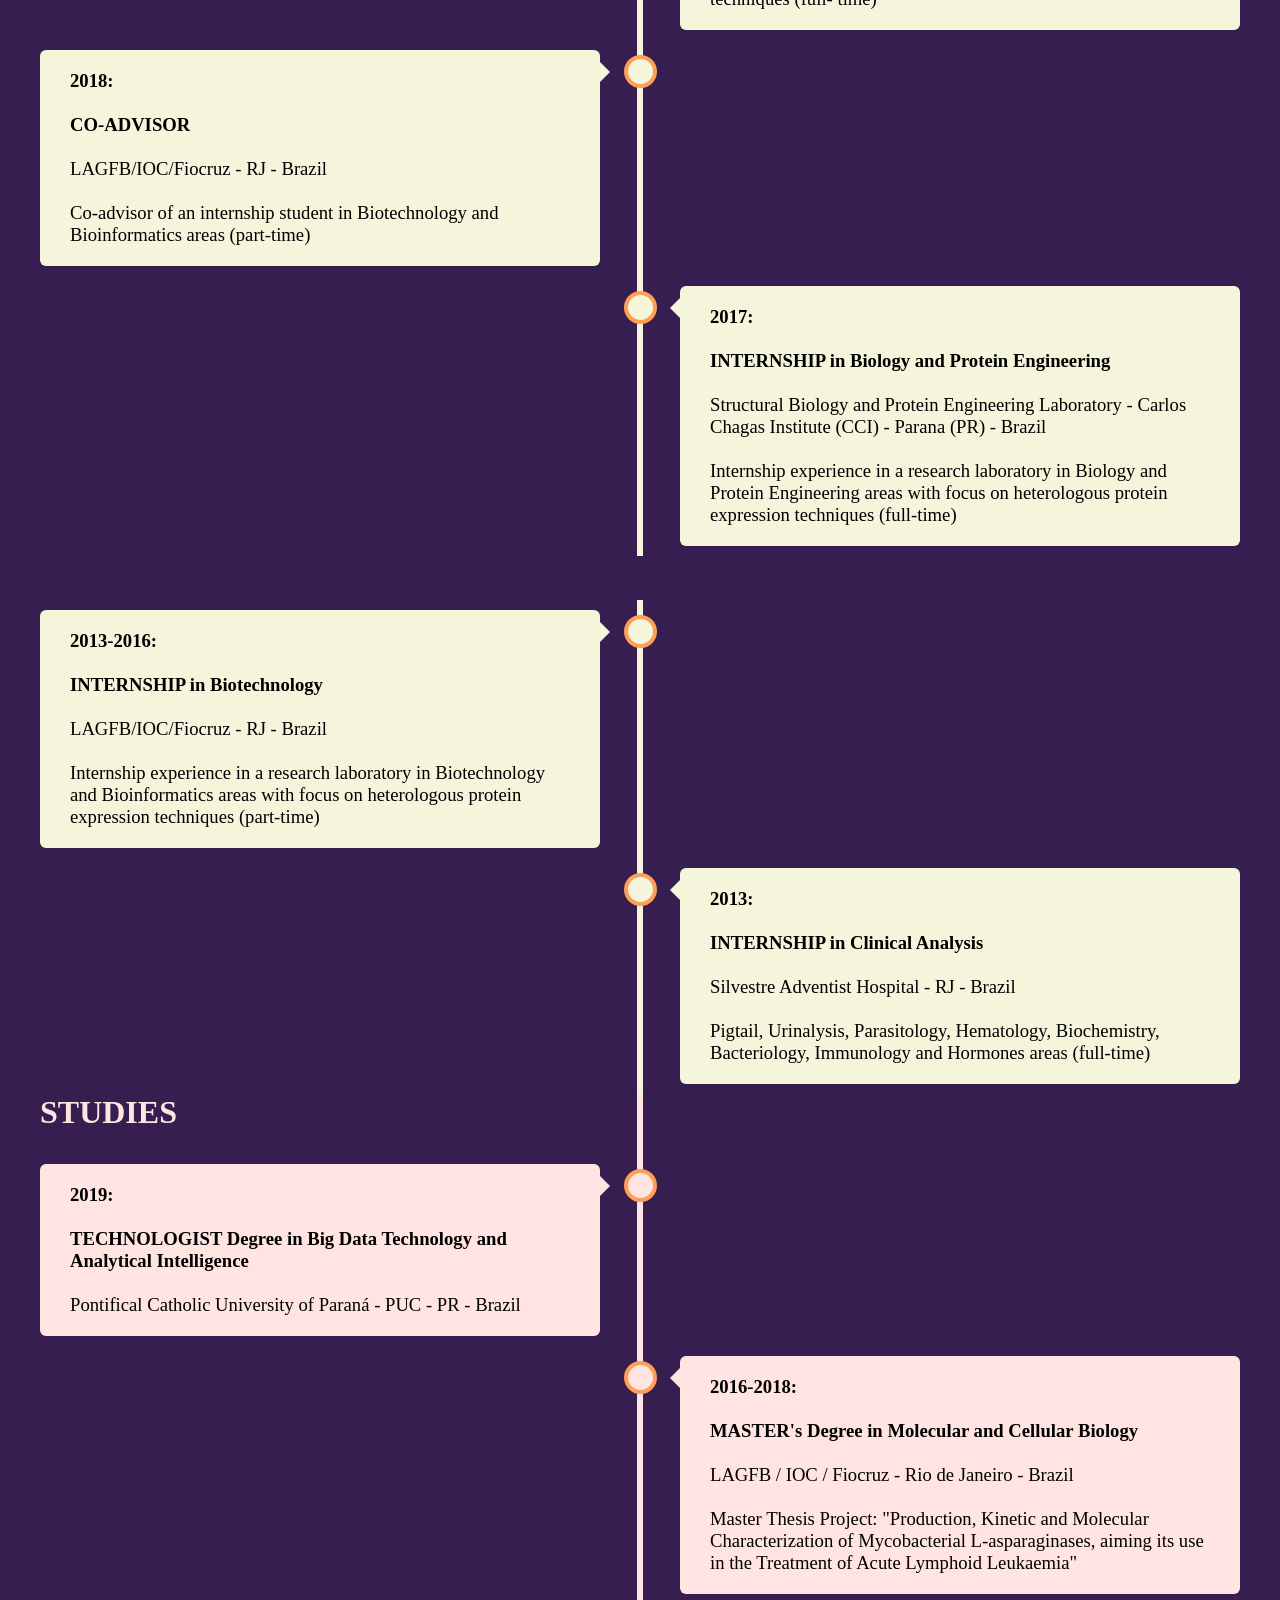
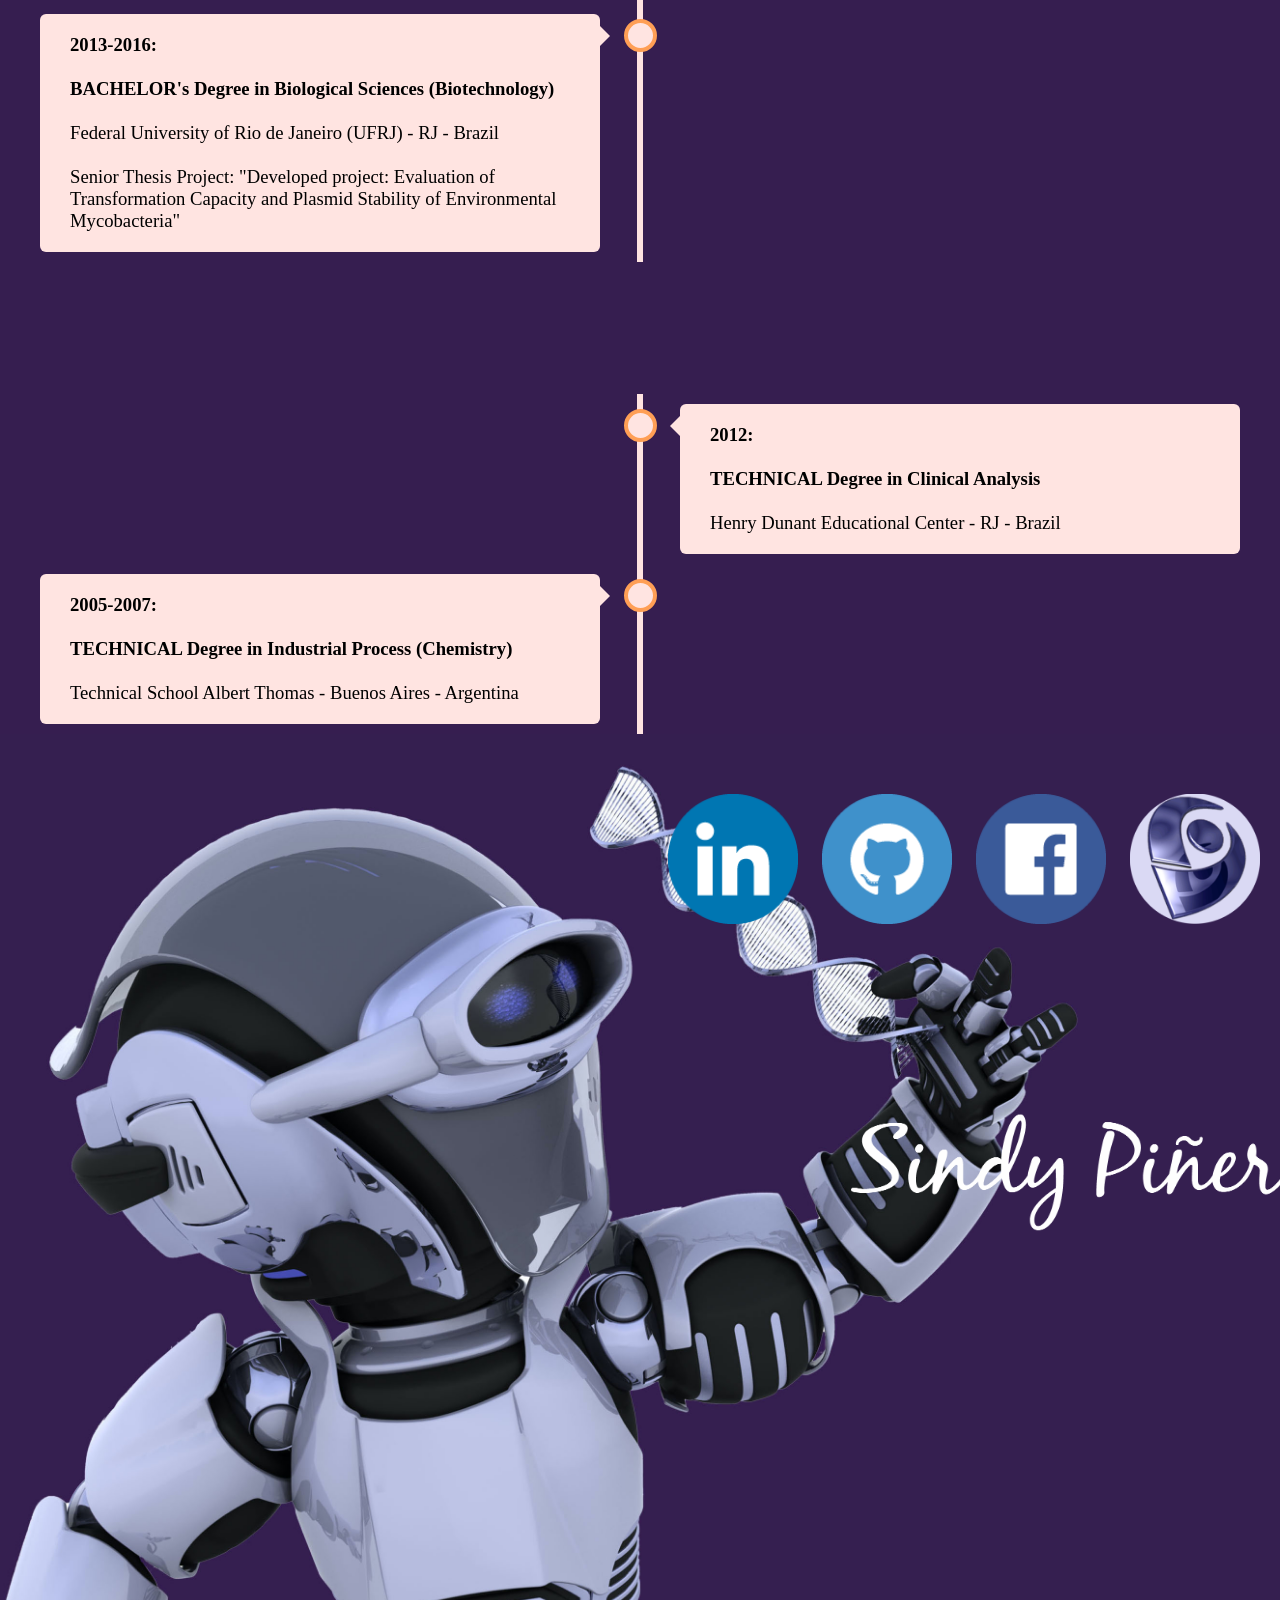
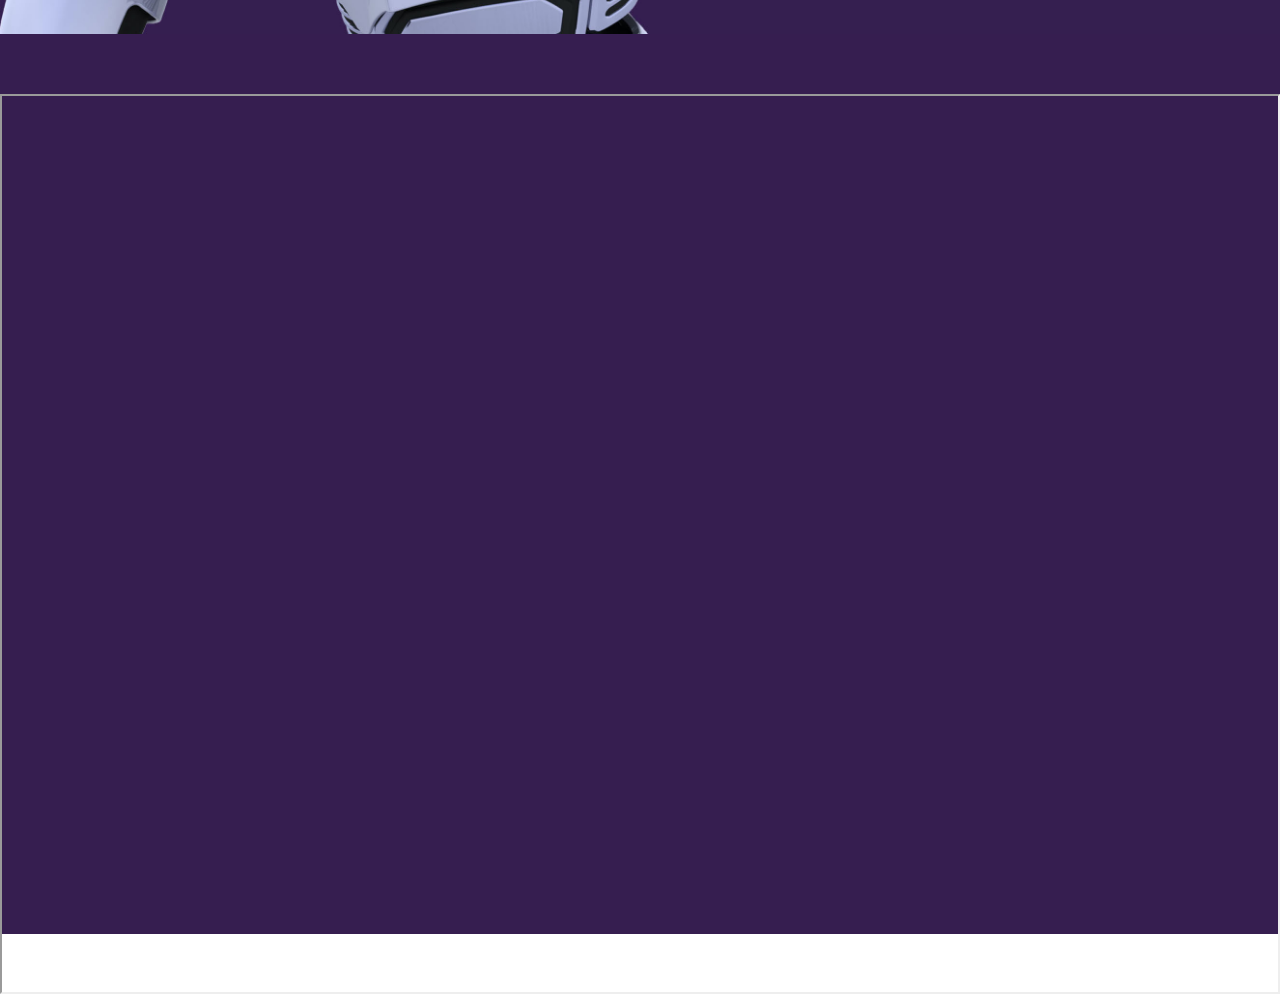
==== commit fdc9426a: "Fifth Commitment" ====
--- a/index.html
+++ b/index.html
@@ -49,7 +49,7 @@
                 alt="A Biotechnologist creates and improves agricultural, medical and environmental products and processes using biological organisms. A Biotechnologist also studies the genetical, chemical and physical attributes of cells, tissues and organisms, and identifies industrial uses for them. My knowledge: Biochemistry - Molecular Biology - Genetics - Chemistry."
             />
             <figcaption
-                style="margin-left: 700px; margin-right: 40px; margin-bottom: 50px; text-align: justify; font-size: 16pt; font-family: Verdana; color: white;"
+                style="margin-left: 700px; margin-right: 40px; margin-bottom: 50px; text-align: justify; font-size: 14pt; font-family: Verdana; color: white;"
             >
                 A Biotechnologist creates and improves agricultural, medical and
                 environmental products and processes using biological organisms. A
@@ -69,7 +69,7 @@
                 alt="A Bioinformatician collects, classifies, stores and interprets a large amount of biological and medical data using Information Technology and Maths tools in order to manage human diseases and to optimise clinical products and services. My knowledge: Human Cancer Researcher."
             />
             <figcaption
-                style="margin-left: 700px; margin-right: 40px; margin-bottom: 50px; text-align: justify; font-size: 16pt; font-family: Verdana; color: white;"
+                style="margin-left: 700px; margin-right: 40px; margin-bottom: 50px; text-align: justify; font-size: 14pt; font-family: Verdana; color: white;"
             >
                 A Bioinformatician collects, classifies, stores and interprets a
                 large amount of biological and medical data using Information
@@ -88,7 +88,7 @@
                 alt="A Data Scientist collects, classifies, stores, and interprets a large amount of data from industries, companies, factories and hospitals. My knowledge: SQL - python - R - Probability and Statistics."
             />
             <figcaption
-                style="margin-left: 700px; margin-right: 40px; margin-bottom: 50px; text-align: justify; font-size: 16pt; font-family: Verdana; color: white;"
+                style="margin-left: 700px; margin-right: 40px; margin-bottom: 50px; text-align: justify; font-size: 14pt; font-family: Verdana; color: white;"
             > A Data Scientist collects, classifies, stores, and interprets a
                 large amount of data from industries, companies, factories and
                 hospitals. My knowledge: SQL - python - R - Probability and
@@ -105,7 +105,7 @@
                 alt="Jr. Web developer: Front-end - Chemistry and Laboratory Technician - Musician (Piano and Tubular Organ) - Languages: Portuguese, Spanish, English and French - Volunteer Worker (Pathfinders)."
             />
             <figcaption
-                style="margin-left: 700px; margin-right: 40px; margin-bottom: 50px; text-align: justify; font-size: 16pt; font-family: Verdana; color: white;"
+                style="margin-left: 700px; margin-right: 40px; margin-bottom: 50px; text-align: justify; font-size: 14pt; font-family: Verdana; color: white;"
             >
                 Jr. Web developer (Front-end) - Chemistry and Laboratory Technician
                 - Musician (Piano and Tubular Organ) - Languages: Portuguese,
@@ -115,8 +115,9 @@
         </div>
       </div>
     <div id='background3'>
-        <div class="timeline" id='experience'>
-            <div class="container right" style="margin-right: 0px;">
+        <div class="timeline">
+            <h4 id='experience'>EXPERIENCE</h4>
+            <div class="container right" style="margin-right: 0px; right: 0px;">
                 <div class="content">
                 <p style="font-size: 14pt;"><strong>2016-2018:<br /><br />MASTER'S DEGREE in Molecular and Cell Biology</strong><br /><br />Functional Genomics & Bioinformatics Laboratory (LAGFB) / Oswaldo Cruz Institute (IOC) / Fiocruz - RJ - Brazil<br /><br />Research Experience in development of new Biopharmaceuticals products, through Recombinant DNA and Bioinformatic techniques (full- time)</p>
                 </div>
@@ -126,7 +127,7 @@
                 <p style="font-size: 14pt;"><strong>2018:<br /><br />CO-ADVISOR</strong><br /><br />LAGFB/IOC/Fiocruz - RJ - Brazil<br /><br />Co-advisor of an internship student in Biotechnology and Bioinformatics areas (part-time)</p>
                 </div>
             </div>
-            <div class="container right" style="margin-right: 0px;">
+            <div class="container right" style="margin-right: 0px; right: 0px;">
                 <div class="content">
                 <p style="font-size: 14pt;"><strong>2017:<br /><br />INTERNSHIP in Biology and Protein Engineering</strong><br /><br />Structural Biology and Protein Engineering Laboratory - Carlos Chagas Institute (CCI) - Parana (PR) - Brazil<br /><br />Internship experience in a research laboratory in Biology and Protein Engineering areas with focus on heterologous protein expression techniques (full-time)</p>
                 </div>
@@ -140,20 +141,21 @@
                 <p style="font-size: 14pt;"><strong>2013-2016:<br /><br />INTERNSHIP in Biotechnology</strong><br /><br />LAGFB/IOC/Fiocruz - RJ - Brazil<br /><br />Internship experience in a research laboratory in Biotechnology and Bioinformatics areas with focus on heterologous protein expression techniques (part-time)</p>
                 </div>
             </div>
-            <div class="container right" style="margin-right: 0px;">
+            <div class="container right" style="margin-right: 0px; right: 0px;">
                 <div class="content">
                 <p style="font-size: 14pt;"><strong>2013:<br /><br />INTERNSHIP in Clinical Analysis</strong><br /><br />Silvestre Adventist Hospital - RJ - Brazil<br /><br />Pigtail, Urinalysis, Parasitology, Hematology, Biochemistry, Bacteriology, Immunology and Hormones areas (full-time)</p>
             </div>
         </div>
     </div>
     <div id='background3'>
-        <div class="timeline2" id='education'>
+        <div class="timeline2">
+            <h5 id='education'>STUDIES</h5>
             <div class="container2 left2">
                 <div class="content2">
                 <p style="font-size: 14pt;"><strong>2019:<br /><br />TECHNOLOGIST Degree in Big Data Technology and Analytical Intelligence</strong><br /><br />Pontifical Catholic University of Paraná - PUC - PR - Brazil</p>
                 </div>
             </div>
-            <div class="container2 right2" style="margin-right: 0px;">
+            <div class="container2 right2" style="margin-right: 0px; right: 0px;">
                 <div class="content2">
                 <p style="font-size: 14pt;"><strong>2016-2018:<br /><br />MASTER's Degree in Molecular and Cellular Biology</strong><br /><br />LAGFB / IOC / Fiocruz - Rio de Janeiro - Brazil<br /><br />Master Thesis Project: "Production, Kinetic and Molecular Characterization of Mycobacterial L-asparaginases, aiming its use in the Treatment of Acute Lymphoid Leukaemia"</p>
                 </div>
@@ -168,7 +170,7 @@
     </div>
     <div id='background3'>
         <div class="timeline2">
-            <div class="container2 right2" style="margin-right: 0px;">
+            <div class="container2 right2" style="margin-right: 0px; right: 0px;">
                 <div class="content2">
                 <p style="font-size: 14pt;"><strong>2012:<br /><br />TECHNICAL Degree in Clinical Analysis</strong><br /><br />Henry Dunant Educational Center - RJ - Brazil</p>
                 </div>
--- a/css/estilos.css
+++ b/css/estilos.css
@@ -103,7 +103,7 @@
   width: 689px;
   color: white;
   font-family: "Amita", cursive;
-  font-size: 4.5em;
+  font-size: 4em;
   transform: scale(0.2) translateY(40vh);
   opacity: 0;
   animation: 1s ease 500ms animacaoTitulo forwards;
@@ -194,6 +194,15 @@
   border-radius: 60%;
 }
 
+h4 {
+  margin: 0px 0px 0px 750px;
+  height: 60px;
+  width: 700px;
+  font-size: 2em;
+  color: #f5f5dc;
+  font-family: Verdana;
+}
+
 /* The actual timeline (the vertical ruler) */
 .timeline {
   position: relative;
@@ -255,7 +264,7 @@
   right: 30px;
   border: medium solid #f5f5dc;
   border-width: 10px 0 10px 10px;
-  border-color: transparent transparent transparent #ffe4e1;
+  border-color: transparent transparent transparent #f5f5dc;
 }
 
 /* Add arrows to the right container (pointing left) */
@@ -269,7 +278,7 @@
   left: 30px;
   border: medium solid #f5f5dc;
   border-width: 10px 10px 10px 0;
-  border-color: transparent #ffe4e1 transparent transparent;
+  border-color: transparent #f5f5dc transparent transparent;
 }
 
 /* Fix the circle for containers on the right side */
@@ -317,6 +326,15 @@
   .right {
     left: 0%;
   }
+}
+
+h5 {
+  margin: 0px 0px 0px 40px;
+  height: 60px;
+  width: 700px;
+  font-size: 2em;
+  color: #ffe4e1;
+  font-family: Verdana;
 }
 
 /* The actual timeline (the vertical ruler) */
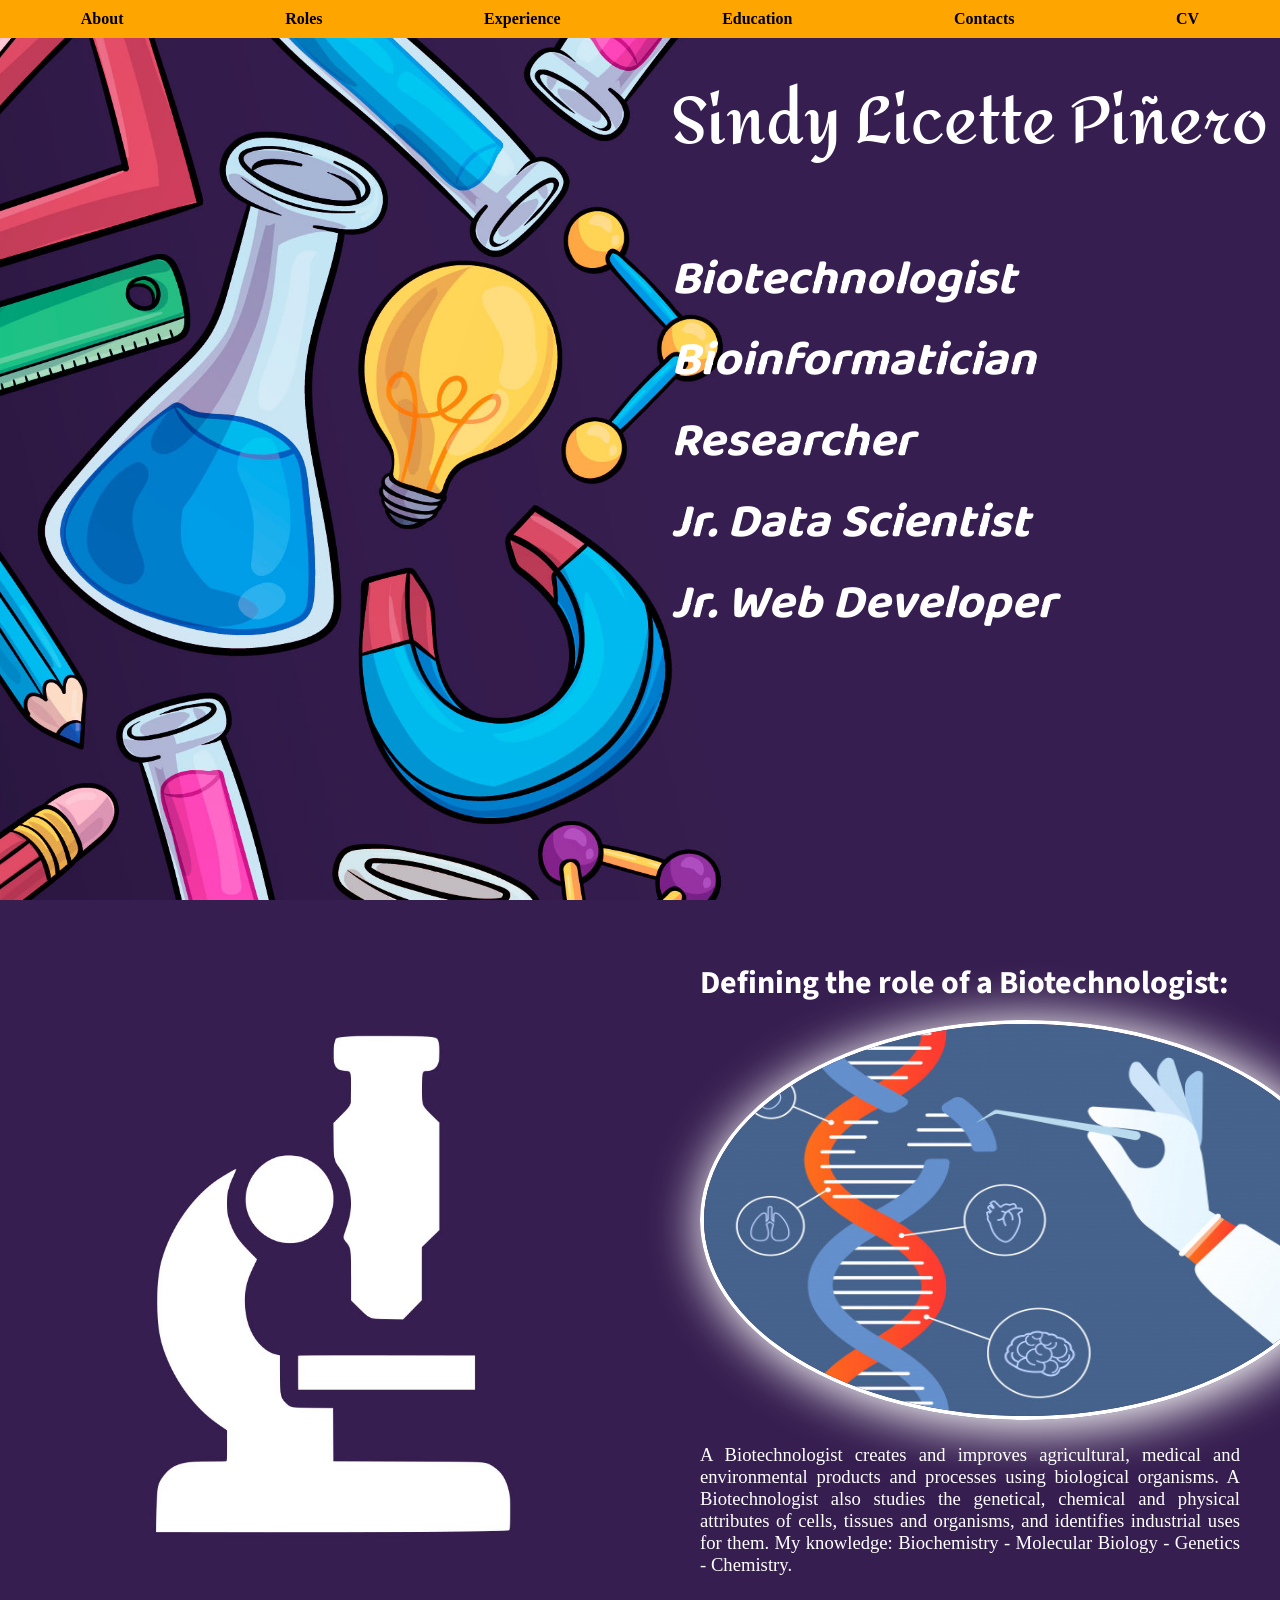
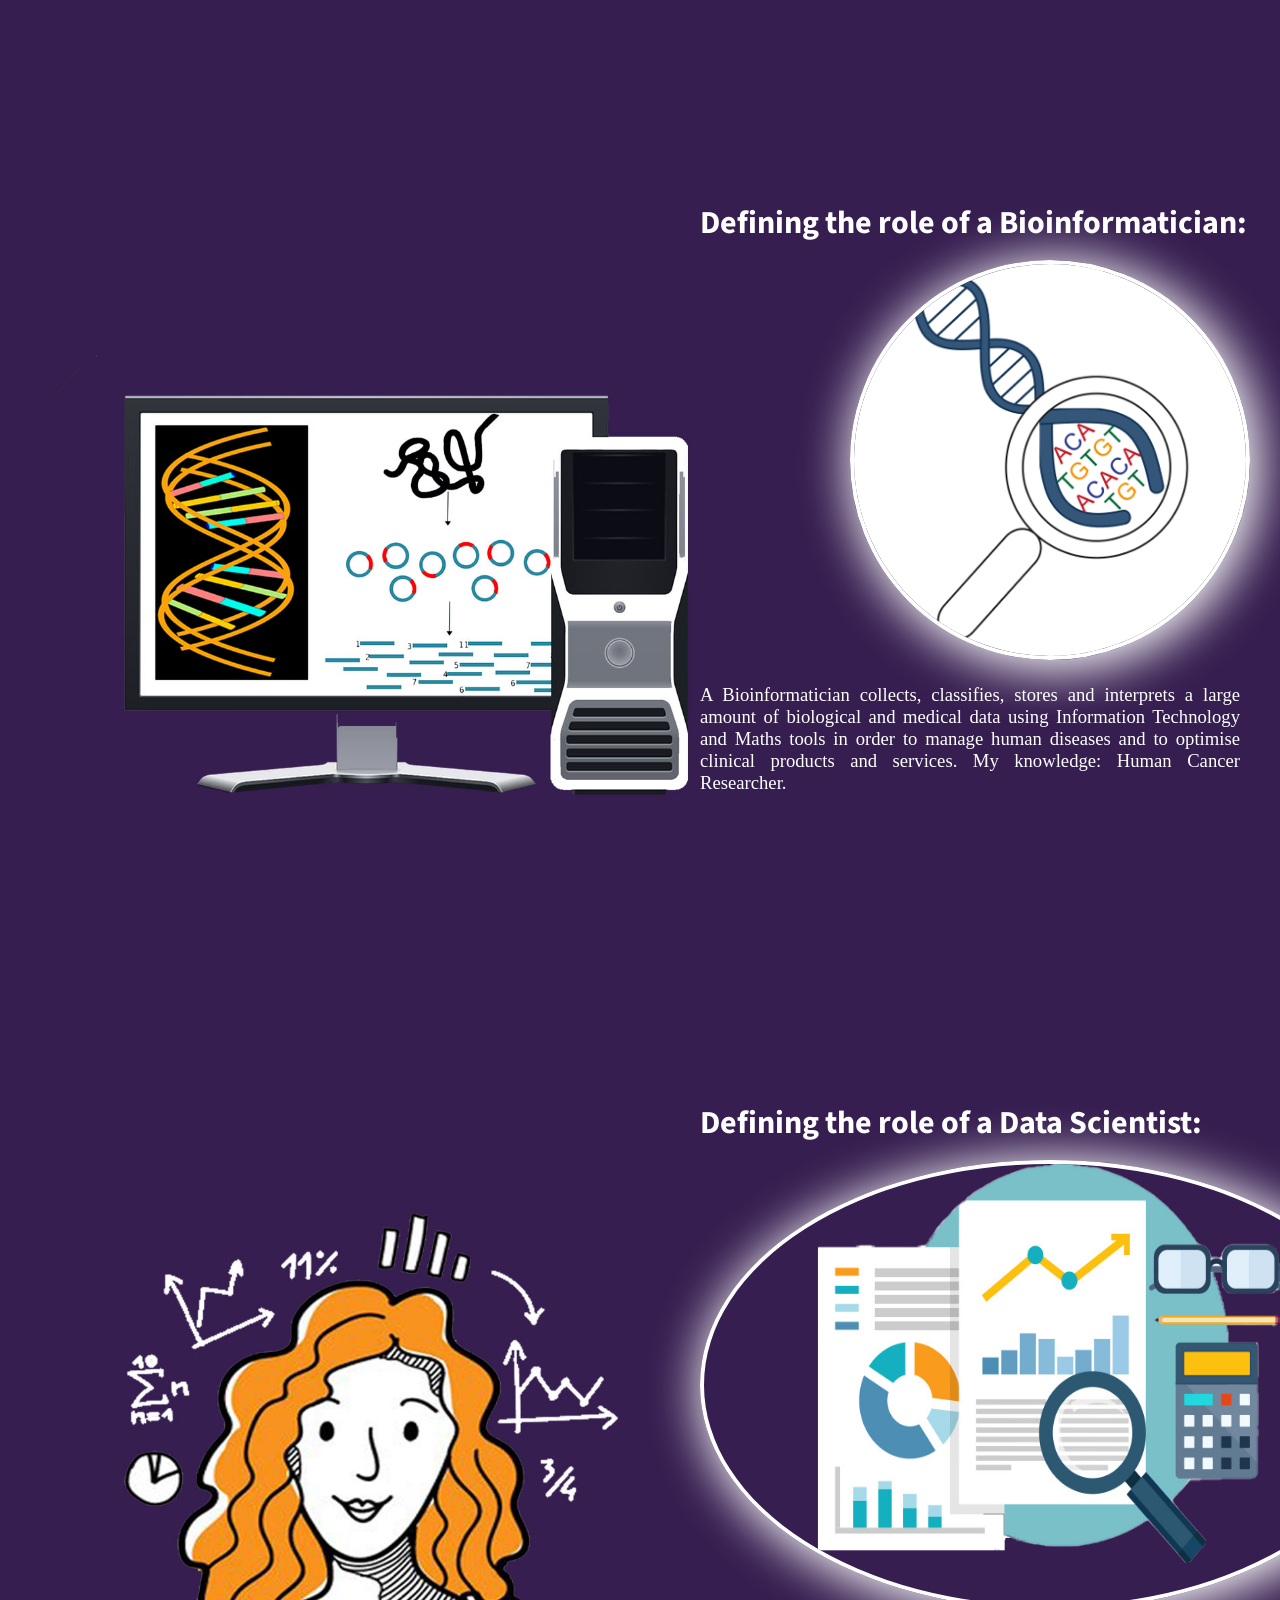
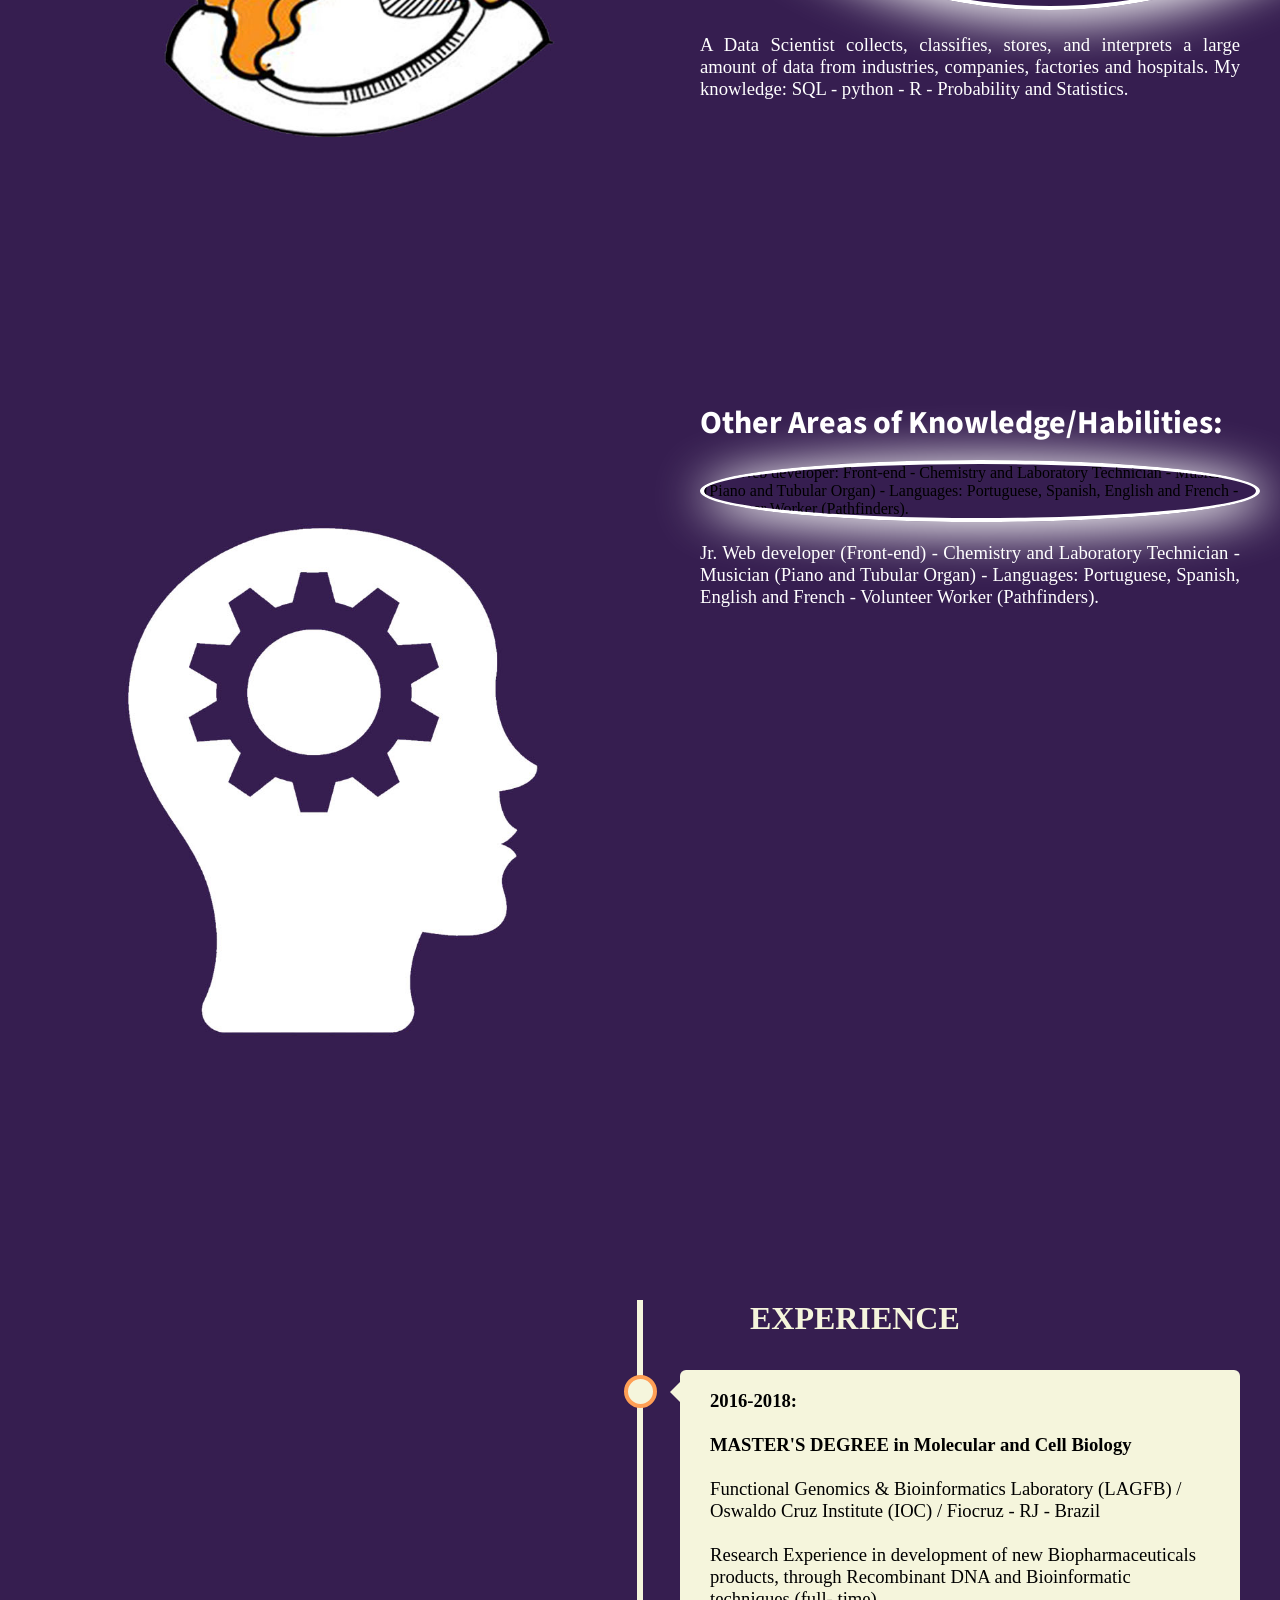
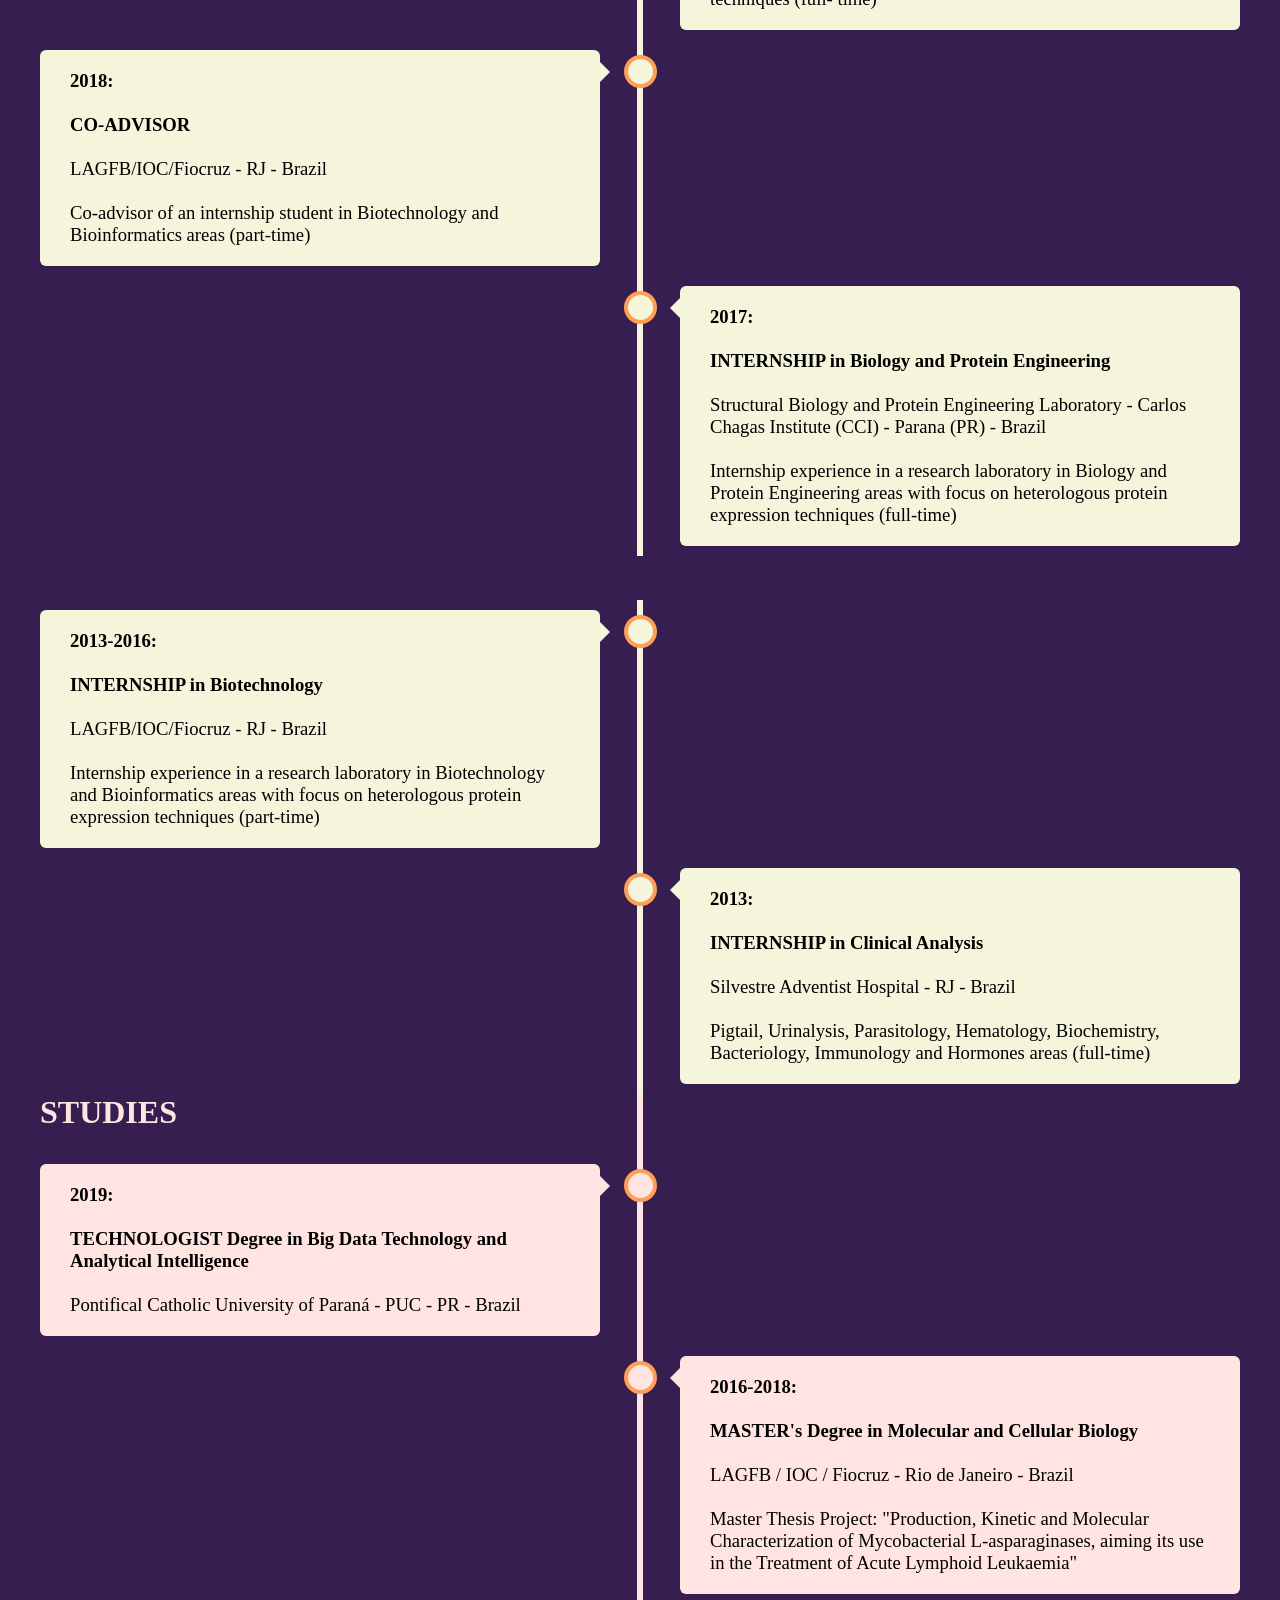
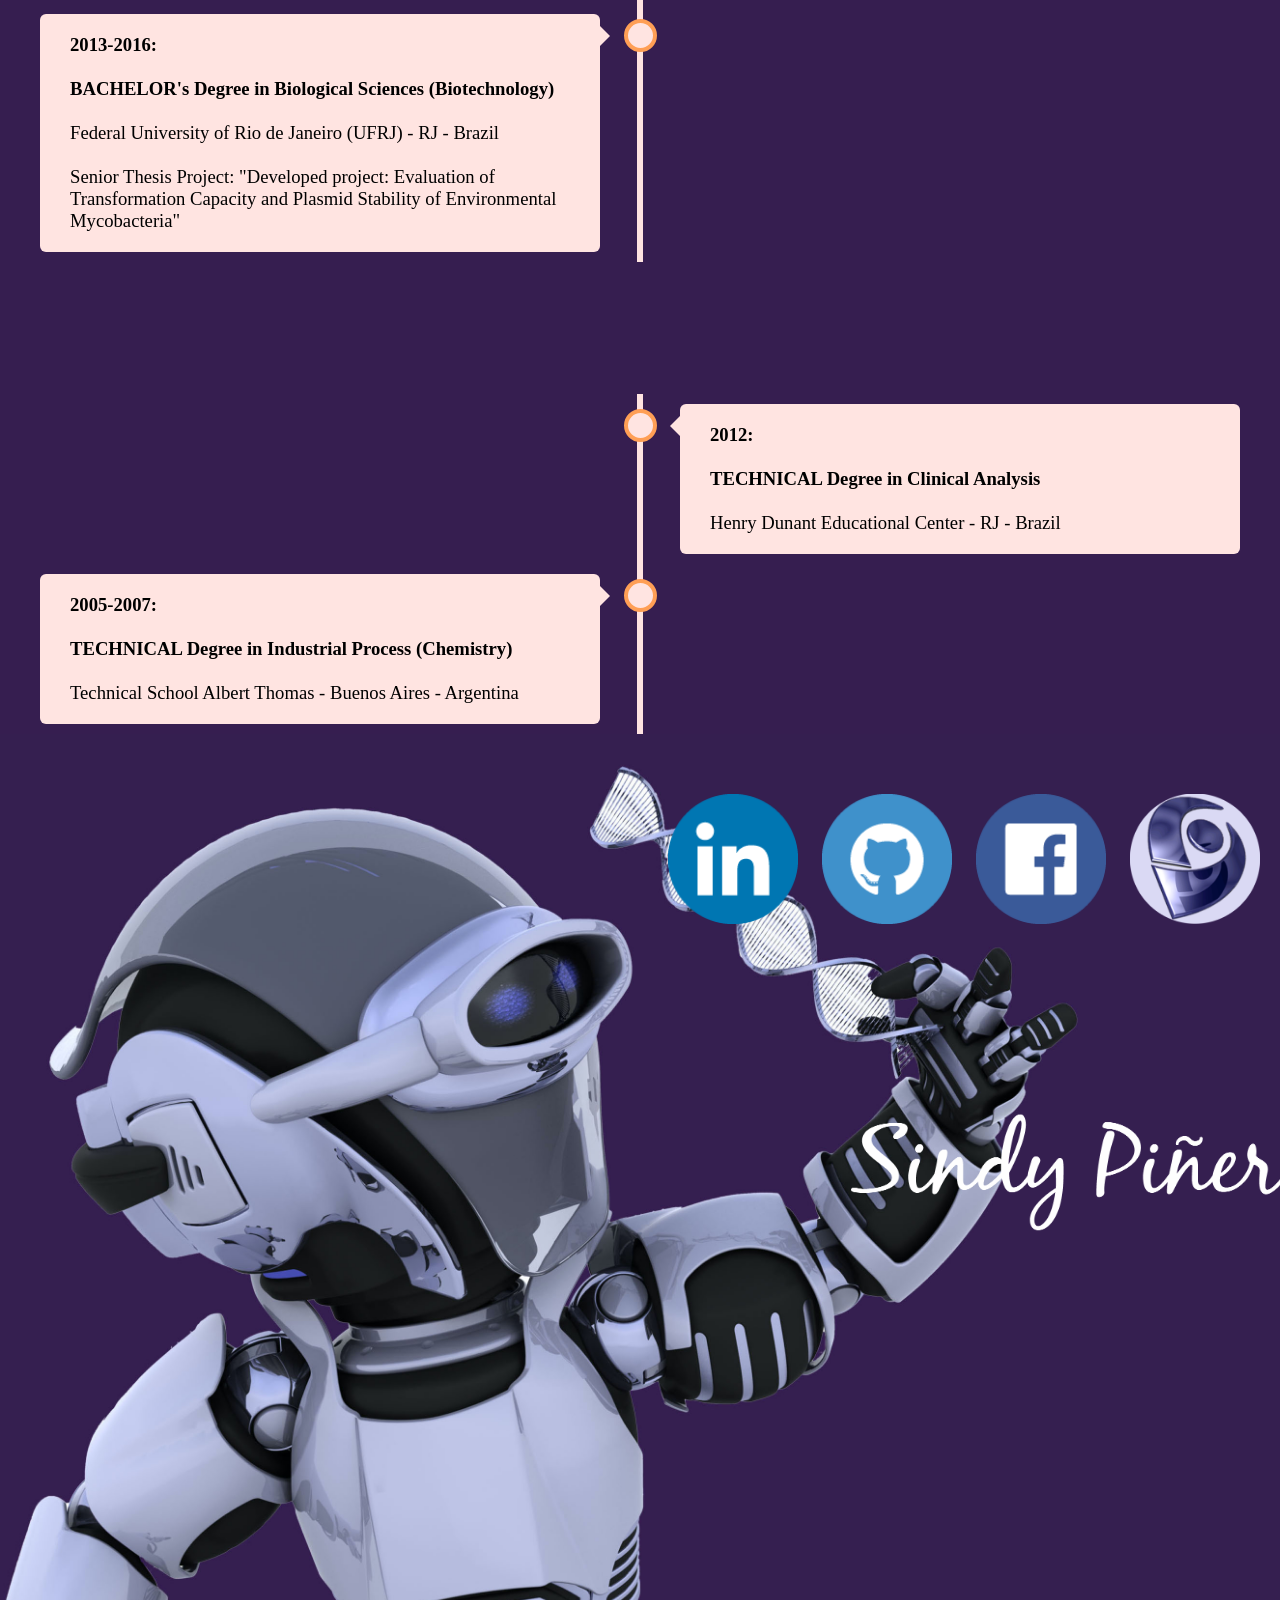
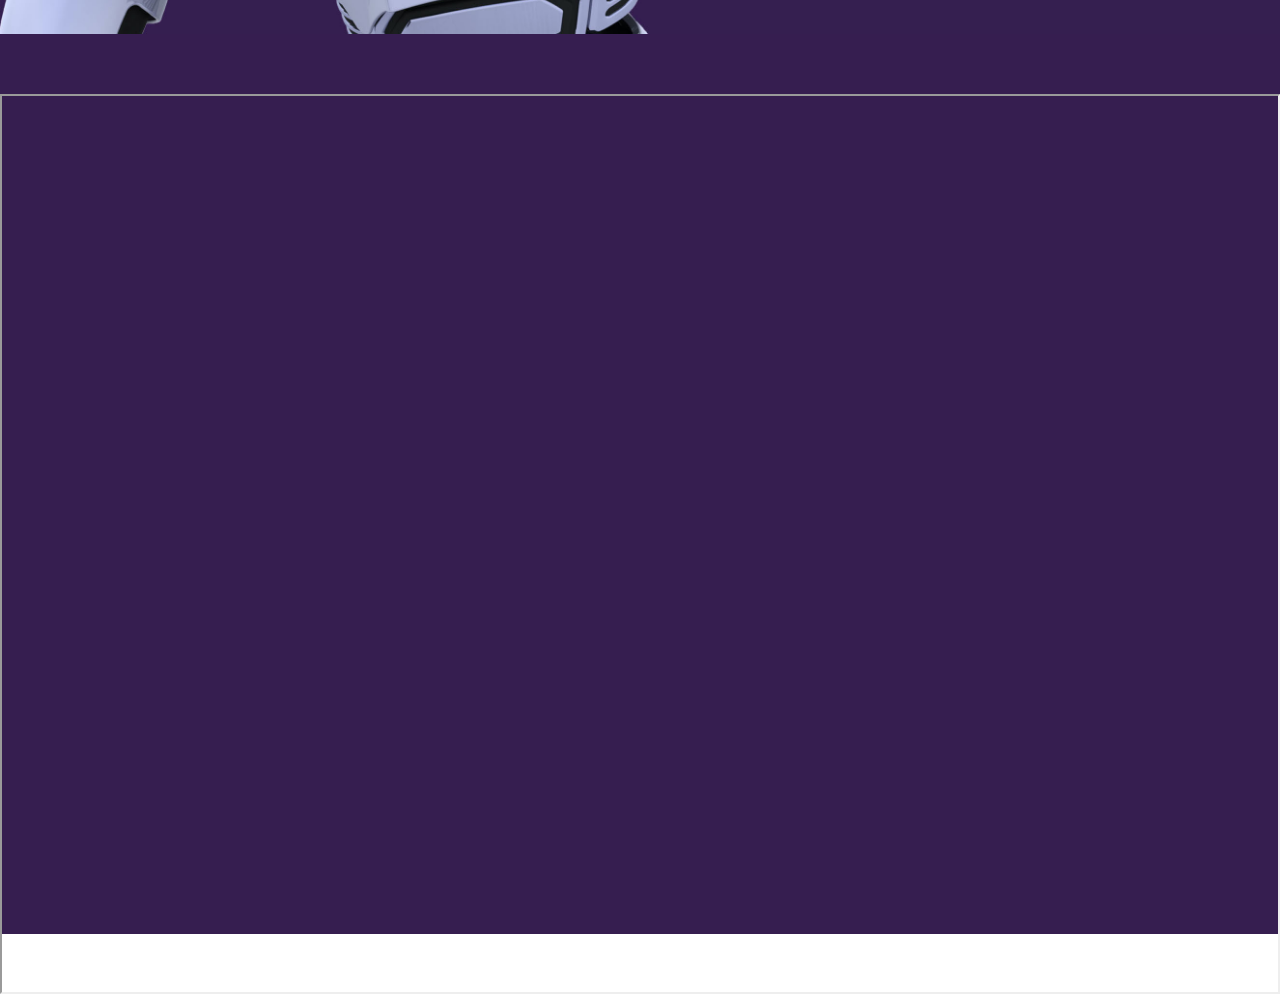
==== commit 6f46df81: "Fifth Version" ====
--- a/index.html
+++ b/index.html
@@ -60,7 +60,7 @@
             </figcaption>
             </figure>
         </div>
-        <div id='background2'>
+        <div id='background3'>
             <h3>Defining the role of a Bioinformatician:</h3>
             <figure>
             <img
@@ -79,7 +79,7 @@
             </figcaption>
             </figure>
         </div>
-        <div id='background2'>
+        <div id='background4'>
             <h3>Defining the role of a Data Scientist:</h3>
             <figure>
             <img
@@ -96,7 +96,7 @@
             </figcaption>
             </figure>
         </div>
-        <div id='background2'>
+        <div id='background5'>
             <h3>Other Areas of Knowledge/Habilities:</h3>
             <figure>
             <img
@@ -114,7 +114,7 @@
             </figure>
         </div>
       </div>
-    <div id='background3'>
+    <div id='background6'>
         <div class="timeline">
             <h4 id='experience'>EXPERIENCE</h4>
             <div class="container right" style="margin-right: 0px; right: 0px;">
@@ -134,7 +134,7 @@
             </div>
         </div>
     </div>
-    <div id='background3'>
+    <div id='background6'>
         <div class="timeline">
             <div class="container left">
                 <div class="content">
@@ -147,7 +147,7 @@
             </div>
         </div>
     </div>
-    <div id='background3'>
+    <div id='background6'>
         <div class="timeline2">
             <h5 id='education'>STUDIES</h5>
             <div class="container2 left2">
@@ -168,7 +168,7 @@
             </div>
         </div>
     </div>
-    <div id='background3'>
+    <div id='background6'>
         <div class="timeline2">
             <div class="container2 right2" style="margin-right: 0px; right: 0px;">
                 <div class="content2">
@@ -181,7 +181,7 @@
             </div>
         </div>
     </div>
-    <div id='background4' id='contacts'>
+    <div id='background7' id='contacts'>
         <h3 id='contacts'></h3>
         <ul class="social-icons">
             <li><a href="https://www.linkedin.com/in/sindy-licette-pi%C3%B1ero-33291118a/" target="_blank"><img src='css/Linkedin.png'/></a></li>
@@ -196,7 +196,7 @@
         />
     </div>
     <div>
-        <div id='background3'>
+        <div id='background6'>
         <h3 id='cv'></h3>
         <iframe src="./css/SindyCVEnglish.pdf" width=100% height=100%>This browser does not support PDFs. Please download the PDF to view it: Download PDF
         </iframe>
--- a/css/estilos.css
+++ b/css/estilos.css
@@ -38,6 +38,30 @@
 
 #background4 {
   background-image: url("../css/fundo4.jpg");
+  background-repeat: no-repeat;
+  /*O vh depois do 150 faz com que o background se adapte ao tamanho de qq tela*/
+  background-size: auto 150vh;
+  height: 100vh;
+}
+
+#background5 {
+  background-image: url("../css/fundo5.jpg");
+  background-repeat: no-repeat;
+  /*O vh depois do 150 faz com que o background se adapte ao tamanho de qq tela*/
+  background-size: auto 150vh;
+  height: 100vh;
+}
+
+#background6 {
+  background-image: url("../css/fundo6.jpg");
+  background-repeat: no-repeat;
+  /*O vh depois do 150 faz com que o background se adapte ao tamanho de qq tela*/
+  background-size: auto 150vh;
+  height: 100vh;
+}
+
+#background7 {
+  background-image: url("../css/fundo7.jpg");
   background-repeat: no-repeat;
   /*O vh depois do 150 faz com que o background se adapte ao tamanho de qq tela*/
   background-size: auto 100vh;
